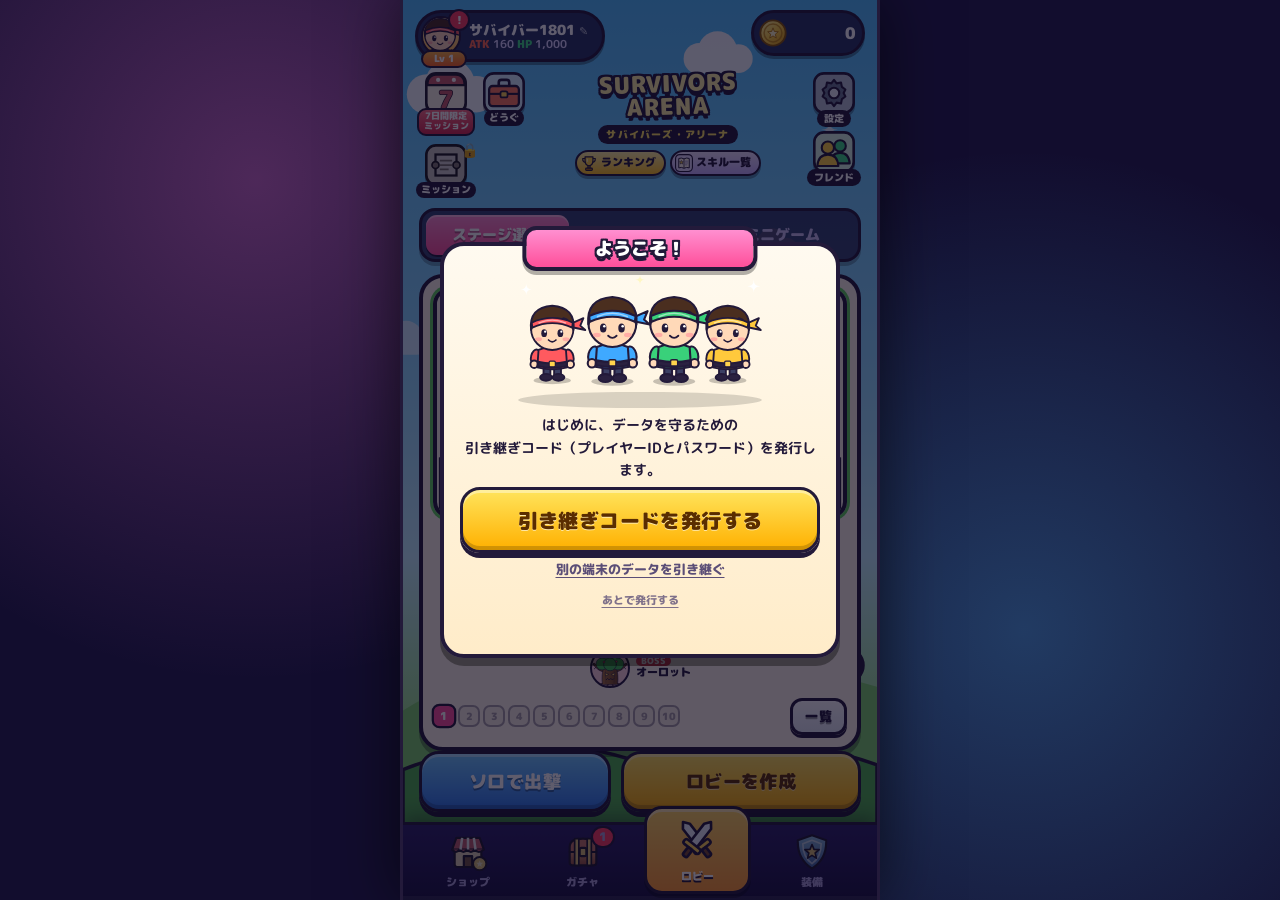
==== index.html @ a4350493 "バージョン30" ====
<!doctype html>
<html lang="ja">
<head>
  <meta charset="utf-8">
  <meta name="viewport" content="width=device-width, initial-scale=1, viewport-fit=cover, user-scalable=no">
  <meta name="theme-color" content="#1b1440">
  <meta name="description" content="最大4人で協力プレイできるサバイバー系アクションゲームのロビー画面">
  <meta name="apple-mobile-web-app-capable" content="yes">
  <meta name="mobile-web-app-capable" content="yes">
  <title>Survivors Arena</title>
  <link rel="icon" href="favicon.svg" type="image/svg+xml">
  <link rel="preconnect" href="https://fonts.googleapis.com">
  <link rel="preconnect" href="https://fonts.gstatic.com" crossorigin>
  <link href="https://fonts.googleapis.com/css2?family=M+PLUS+Rounded+1c:wght@500;700;800;900&display=swap" rel="stylesheet">
  <link rel="stylesheet" href="style.css?v=36">
  <script>
    /* 読み込みに失敗したとき、真っ暗な画面のままにせず原因を表示する（スマホでも分かるように） */
    (function () {
      var errs = [];
      function show() {
        if (document.documentElement.classList.contains('ready') || !document.body) return;
        var box = document.getElementById('load-error') || document.createElement('div');
        box.id = 'load-error';
        box.style.cssText = 'position:fixed;left:16px;right:16px;top:20%;z-index:99999;background:#fff8ea;color:#231a3a;border:4px solid #231a3a;border-radius:20px;padding:18px;font:700 14px/1.6 sans-serif;text-align:center';
        box.innerHTML = '<b style="font-size:17px">うまく読み込めませんでした</b><br>' +
          '<span style="font-size:12px">ファイルを全部アップロードしたか確認して、2〜3分待ってから再読み込みしてください。</span>' +
          (errs.length ? '<div style="margin-top:8px;font-size:11px;text-align:left;background:#efe3cc;border-radius:10px;padding:8px;word-break:break-all">' + errs.slice(0, 5).join('<br>') + '</div>' : '') +
          '<button onclick="location.reload()" style="margin-top:12px;padding:10px 22px;border-radius:14px;border:3px solid #231a3a;background:#ffd23d;font:900 15px sans-serif">再読み込み</button>';
        document.body.appendChild(box);
      }
      window.addEventListener('error', function (e) {
        var t = e.target, name = function (u) { return String(u || '').split('/').pop().split('?')[0]; };
        if (t && t !== window && (t.src || t.href)) errs.push('見つからないファイル：' + name(t.src || t.href));
        else errs.push('エラー：' + e.message + '（' + name(e.filename) + ' ' + (e.lineno || '') + '行目）');
        setTimeout(show, 300);
      }, true);
      window.addEventListener('load', function () { setTimeout(show, 4000); });
    })();
  </script>
</head>
<body>
  <div id="app">
    <!-- 上部バー：プレイヤー情報とコイン -->
    <header class="topbar">
      <button class="profile" id="profile-btn" aria-label="プレイヤー情報（名前の変更・引き継ぎ）">
        <span class="profile-face" id="profile-face"></span>
        <span class="profile-lv" id="profile-lv">Lv 1</span>
        <span class="profile-text">
          <span class="profile-name"><span id="profile-name"></span><span class="pencil" aria-hidden="true">✎</span></span>
          <span class="profile-stats"><b class="c-atk">ATK</b> <span id="top-atk"></span> <b class="c-hp">HP</b> <span id="top-hp"></span></span>
        </span>
      </button>
      <div class="coin-pill">
        <span class="coin-icon" id="coin-icon"></span>
        <span id="coin-value">0</span>
        <button class="coin-plus" id="coin-plus" aria-label="コインを追加（テスト用）">＋</button>
      </div>
    </header>

    <!-- 3つの画面を横に並べて、下のバーで切り替える -->
    <main class="screens">
      <div class="screens-track" id="screens-track">
        <section class="screen screen-shop" id="screen-shop" aria-label="ショップ"></section>
        <section class="screen screen-gacha" id="screen-gacha" aria-label="ガチャ"></section>
        <section class="screen screen-lobby" id="screen-lobby" aria-label="ロビー"></section>
        <section class="screen screen-equip" id="screen-equip" aria-label="装備"></section>
      </div>
    </main>

    <!-- 下部ナビゲーション -->
    <nav class="bottombar" id="bottombar">
      <button class="nav-btn" data-screen="0"><span class="nav-icon" data-icon="shop"></span><span class="nav-label">ショップ</span></button>
      <button class="nav-btn" data-screen="1"><span class="nav-icon" data-icon="gacha"></span><span class="nav-label">ガチャ</span></button>
      <button class="nav-btn active" data-screen="2"><span class="nav-icon" data-icon="lobby"></span><span class="nav-label">ロビー</span></button>
      <button class="nav-btn" data-screen="3"><span class="nav-icon" data-icon="equip"></span><span class="nav-label">装備</span></button>
    </nav>

    <!-- ロビー（ルーム）画面：作成・参加後に表示 -->
    <div class="room hidden" id="room"></div>

    <div id="modal-root"></div>
    <div id="toast-root"></div>
  </div>

  <noscript>このゲームを遊ぶには JavaScript を有効にしてください。</noscript>

  <script src="config.js?v=36"></script>
  <script src="gameConfig.js?v=36"></script>
  <script src="state.js?v=36"></script>
  <script src="art.js?v=36"></script>
  <script src="gameArt.js?v=36"></script>
  <script src="charArt.js?v=36"></script>
  <script src="ui.js?v=36"></script>
  <script src="sound.js?v=36"></script>
  <script src="settings.js?v=36"></script>
  <script src="cloud.js?v=36"></script>
  <script src="net.js?v=36"></script>
  <script src="lobby.js?v=36"></script>
  <script src="gacha.js?v=36"></script>
  <script src="equip.js?v=36"></script>
  <script src="mission.js?v=36"></script>
  <script src="shop.js?v=36"></script>
  <script src="friends.js?v=36"></script>
  <script src="record.js?v=36"></script>
  <script src="trade.js?v=36"></script>
  <script src="gifts.js?v=36"></script>
  <script src="sim.js?v=36"></script>
  <script src="render.js?v=36"></script>
  <script src="game.js?v=36"></script>
  <script src="mgsim.js?v=36"></script>
  <script src="minigame.js?v=36"></script>
  <script src="main.js?v=36"></script>
</body>
</html>
---- style.css ----
/* =========================================================
 *  style.css  ― カラフルなゲーム風 UI
 * ========================================================= */
:root {
  --ink: #231a3a;
  --night: #1b1440;
  --panel: rgba(27, 20, 64, .82);
  --cream: #fff8ea;
  --atk: #ff6a4d;
  --hp: #3ddc84;
  --spd: #4fc3ff;
  --gold: #ffd23d;
  --safe-t: env(safe-area-inset-top, 0px);
  --safe-b: env(safe-area-inset-bottom, 0px);
  --top-h: 64px;
  --nav-h: 78px;
  color-scheme: light;
}

* { box-sizing: border-box; -webkit-tap-highlight-color: transparent; }
html, body { margin: 0; height: 100%; }
body {
  font-family: 'M PLUS Rounded 1c', 'Hiragino Maru Gothic ProN', 'Noto Sans JP', 'Noto Sans CJK JP', system-ui, sans-serif;
  font-weight: 700;
  color: #fff;
  background:
    radial-gradient(circle at 20% 20%, rgba(255, 122, 217, .25), transparent 40%),
    radial-gradient(circle at 80% 70%, rgba(79, 195, 255, .25), transparent 40%),
    #120d2e;
  overflow: hidden;
  -webkit-user-select: none;
  user-select: none;
  overscroll-behavior: none;
}
button { font: inherit; color: inherit; cursor: pointer; border: 0; background: none; padding: 0; }
input { font: inherit; -webkit-user-select: text; user-select: text; }
svg { display: block; }
.hidden { display: none !important; }
.center { text-align: center; }

/* 縁取り文字（ゲームのロゴ風） */
.outline {
  color: #fff;
  text-shadow:
    0 2px 0 var(--ink), 2px 0 0 var(--ink), -2px 0 0 var(--ink), 0 -2px 0 var(--ink),
    2px 2px 0 var(--ink), -2px 2px 0 var(--ink), 2px -2px 0 var(--ink), -2px -2px 0 var(--ink),
    0 5px 0 var(--ink);
}
.c-atk { color: var(--atk); }
.c-hp { color: var(--hp); }
.c-spd { color: var(--spd); }

/* ---------- アプリ枠（スマホ縦画面） ---------- */
#app {
  position: relative;
  width: 100%;
  max-width: 480px;
  height: 100vh;
  height: 100dvh;
  margin: 0 auto;
  overflow: hidden;
  background: var(--night);
  box-shadow: 0 0 60px rgba(0, 0, 0, .6);
}
html:not(.ready) #app { visibility: hidden; }

/* ---------- 上部バー ---------- */
.topbar {
  position: absolute; z-index: 20; left: 0; right: 0; top: 0;
  height: calc(var(--top-h) + var(--safe-t));
  padding: calc(var(--safe-t) + 10px) 12px 0;
  display: flex; align-items: flex-start; justify-content: space-between; gap: 8px;
  pointer-events: none;
}
.topbar > * { pointer-events: auto; }
.profile {
  display: flex; align-items: center; gap: 8px;
  background: var(--panel);
  border: 3px solid var(--ink);
  border-radius: 999px;
  padding: 3px 14px 3px 3px;
  box-shadow: 0 3px 0 rgba(0, 0, 0, .35);
  min-width: 0;
}
.profile-face {
  width: 40px; height: 40px; border-radius: 50%;
  background: linear-gradient(#ffe8a8, #ffb84d);
  border: 2px solid var(--ink);
  overflow: hidden; flex: none;
}
.profile-face svg { width: 100%; height: 100%; }
.profile-text { display: flex; flex-direction: column; align-items: flex-start; line-height: 1.15; min-width: 0; }
.profile-name { font-size: 14px; font-weight: 900; white-space: nowrap; overflow: hidden; text-overflow: ellipsis; max-width: 130px; }
.profile-stats { font-size: 11px; color: #d9d2ff; white-space: nowrap; }
.profile-stats b { font-weight: 900; }

.coin-pill {
  display: flex; align-items: center; gap: 6px;
  background: var(--panel);
  border: 3px solid var(--ink);
  border-radius: 999px;
  padding: 3px 4px 3px 4px;
  height: 46px;
  box-shadow: 0 3px 0 rgba(0, 0, 0, .35);
  font-weight: 900; font-size: 16px;
}
.coin-icon { width: 30px; height: 30px; }
.coin-icon svg { width: 100%; height: 100%; }
#coin-value { min-width: 64px; text-align: right; padding-right: 2px; }
#coin-value.bump { animation: bump .35s ease; }
.coin-plus {
  width: 30px; height: 30px; border-radius: 50%;
  background: linear-gradient(#7cf08a, #22b14c);
  border: 2px solid var(--ink);
  font-weight: 900; font-size: 16px; line-height: 1;
  box-shadow: inset 0 2px 0 rgba(255, 255, 255, .45);
}
@keyframes bump { 40% { transform: scale(1.25); color: var(--gold); } }

/* ---------- 画面の切り替え ---------- */
.screens { position: absolute; inset: 0; overflow: hidden; }
.screens-track {
  display: flex; width: 300%; height: 100%;
  transition: transform .38s cubic-bezier(.2, .8, .2, 1);
}
.screen { position: relative; width: calc(100% / 3); height: 100%; flex: none; overflow: hidden; }
.screen-bg { position: absolute; inset: 0; pointer-events: none; }
.screen-bg svg { width: 100%; height: 100%; }
.screen-scroll {
  position: absolute; inset: 0;
  overflow-y: auto; overflow-x: hidden;
  -webkit-overflow-scrolling: touch;
  padding: calc(var(--top-h) + var(--safe-t) + 8px) 16px calc(var(--nav-h) + var(--safe-b) + 18px);
  scrollbar-width: none;
}
.screen-scroll::-webkit-scrollbar { display: none; }

/* ---------- 下部ナビ ---------- */
.bottombar {
  position: absolute; z-index: 20; left: 0; right: 0; bottom: 0;
  height: calc(var(--nav-h) + var(--safe-b));
  padding: 0 8px var(--safe-b);
  display: flex; align-items: flex-end;
  background: linear-gradient(#2b2166, #17113d);
  border-top: 3px solid var(--ink);
  box-shadow: 0 -4px 0 rgba(255, 255, 255, .08) inset, 0 -6px 18px rgba(0, 0, 0, .35);
}
.nav-btn {
  flex: 1; height: var(--nav-h);
  display: flex; flex-direction: column; align-items: center; justify-content: center; gap: 2px;
  position: relative;
  transition: transform .2s;
  color: #a99fd6;
}
.nav-icon { width: 40px; height: 40px; transition: transform .25s cubic-bezier(.3, 1.6, .5, 1); filter: grayscale(.35) brightness(.9); }
.nav-icon svg { width: 100%; height: 100%; }
.nav-label { font-size: 12px; font-weight: 900; }
.nav-btn.active { color: #fff; }
.nav-btn.active::before {
  content: '';
  position: absolute; left: 4px; right: 4px; top: -16px; bottom: 6px;
  background: linear-gradient(#ffd75e, #ff9a2e);
  border: 3px solid var(--ink);
  border-radius: 18px;
  box-shadow: inset 0 3px 0 rgba(255, 255, 255, .5), 0 4px 0 rgba(0, 0, 0, .3);
  z-index: -1;
}
.nav-btn.active { z-index: 1; }
.nav-btn.active .nav-icon { transform: translateY(-12px) scale(1.3); filter: none; }
.nav-btn.active .nav-label { text-shadow: 0 2px 0 var(--ink); transform: translateY(-6px); }
.nav-btn:active .nav-icon { transform: scale(.9); }

/* ---------- ボタン ---------- */
.btn {
  display: inline-flex; align-items: center; justify-content: center; gap: 8px;
  font-weight: 900; font-size: 16px; letter-spacing: .02em;
  padding: 11px 18px;
  border: 3px solid var(--ink);
  border-radius: 16px;
  color: #fff;
  text-shadow: 0 2px 0 rgba(0, 0, 0, .35);
  box-shadow: 0 5px 0 var(--ink), inset 0 -4px 0 rgba(0, 0, 0, .18), inset 0 3px 0 rgba(255, 255, 255, .4);
  transition: transform .06s, box-shadow .06s, filter .2s;
  position: relative;
}
.btn:active:not(:disabled) { transform: translateY(4px); box-shadow: 0 1px 0 var(--ink), inset 0 -3px 0 rgba(0, 0, 0, .18), inset 0 3px 0 rgba(255, 255, 255, .4); }
.btn:disabled, .btn.short { filter: grayscale(.85) brightness(.85); }
.btn:disabled { cursor: default; }
.btn-big { display: flex; width: 100%; font-size: 20px; padding: 14px 18px; border-radius: 20px; }
.btn-small { font-size: 13px; padding: 6px 12px; border-radius: 12px; box-shadow: 0 3px 0 var(--ink), inset 0 2px 0 rgba(255, 255, 255, .4); }
.btn-yellow { background: linear-gradient(#ffe45c, #ffb000); color: #5a2d00; text-shadow: 0 1px 0 rgba(255, 255, 255, .6); }
.btn-green { background: linear-gradient(#86f394, #22b14c); }
.btn-blue { background: linear-gradient(#72cbff, #2f7bf0); }
.btn-red { background: linear-gradient(#ff8f8f, #e8394d); }
.btn-gray { background: linear-gradient(#c4cad6, #7c8597); }
.mini-btn {
  font-size: 11px; font-weight: 900;
  padding: 3px 8px;
  border-radius: 8px;
  background: rgba(255, 255, 255, .18);
  border: 2px solid rgba(255, 255, 255, .35);
}
.link-btn {
  display: block; margin: 6px auto 12px;
  font-size: 13px; font-weight: 800; color: #fff;
  text-decoration: underline; text-underline-offset: 3px;
  opacity: .9;
}

/* ---------- 入力欄 ---------- */
.field { display: block; margin-bottom: 12px; }
.field > span { display: block; font-size: 13px; font-weight: 900; margin: 0 0 5px 4px; color: #5a3d1a; }
.field input {
  width: 100%;
  font-size: 20px; font-weight: 900; letter-spacing: .08em;
  padding: 11px 14px;
  border: 3px solid var(--ink);
  border-radius: 14px;
  background: #fff;
  color: var(--ink);
  box-shadow: inset 0 3px 0 rgba(0, 0, 0, .1);
  outline: none;
}
.field input:focus { border-color: #2f7bf0; box-shadow: inset 0 3px 0 rgba(0, 0, 0, .1), 0 0 0 3px rgba(47, 123, 240, .3); }
.field input::placeholder { color: #b3abc4; font-weight: 700; letter-spacing: 0; font-size: 15px; }
.note { font-size: 12px; font-weight: 700; line-height: 1.6; color: rgba(255, 255, 255, .92); margin: 10px 4px; }
.note.dark { color: #6b5a44; }

/* =========================================================
 *  ロビー
 * ========================================================= */
.screen-lobby { background: linear-gradient(#4fc0ff 0%, #8fdcff 40%, #c4f3ff 62%, #9ee38c 80%, #4fb24a 100%); }
.game-logo { text-align: center; margin: 4px 0 10px; }
.logo-main {
  display: block;
  font-size: 32px; font-weight: 900; letter-spacing: .04em; line-height: 1.1;
  transform: rotate(-2deg);
}
.logo-main.outline { color: #fff3a0; }
.logo-sub {
  display: inline-block; margin-top: 6px;
  font-size: 12px; font-weight: 900; letter-spacing: .25em;
  background: var(--ink); color: #ffe45c;
  padding: 3px 12px; border-radius: 999px;
}

.seg {
  display: flex;
  background: rgba(27, 20, 64, .75);
  border: 3px solid var(--ink);
  border-radius: 16px;
  padding: 4px;
  margin-bottom: 12px;
  box-shadow: 0 4px 0 rgba(0, 0, 0, .25);
}
.seg-btn { flex: 1; padding: 9px 4px; border-radius: 11px; font-size: 15px; font-weight: 900; color: #c9c0f2; transition: background .2s, color .2s; }
.seg-btn.active { background: linear-gradient(#ff8fd0, #ff4f9a); color: #fff; text-shadow: 0 2px 0 rgba(0, 0, 0, .3); box-shadow: inset 0 2px 0 rgba(255, 255, 255, .4), 0 2px 0 var(--ink); }

.panel { display: none; animation: panelIn .3s ease; }
.panel.active { display: block; }
@keyframes panelIn { from { opacity: 0; transform: translateY(8px); } }

.stage-card {
  background: var(--cream);
  border: 4px solid var(--ink);
  border-radius: 24px;
  padding: 10px 10px 12px;
  color: var(--ink);
  box-shadow: 0 6px 0 rgba(0, 0, 0, .3);
}
.stage-frame {
  position: relative;
  border: 4px solid var(--ink);
  border-radius: 16px;
  overflow: hidden;
  aspect-ratio: 360 / 200;
  touch-action: pan-y;
  box-shadow: 0 0 0 3px var(--accent, #ffd23d);
}
.stage-track { display: flex; height: 100%; transition: transform .35s cubic-bezier(.2, .8, .2, 1); }
.stage-slide { width: 100%; height: 100%; flex: none; }
.stage-slide svg, .stage-art { width: 100%; height: 100%; }
.stage-no {
  position: absolute; left: 10px; top: 6px;
  font-size: 20px; font-weight: 900; letter-spacing: .05em;
}
.arrow {
  position: absolute; top: 50%; transform: translateY(-50%);
  width: 38px; height: 38px;
  border-radius: 50%;
  background: rgba(255, 255, 255, .92);
  border: 3px solid var(--ink);
  color: var(--ink);
  font-size: 26px; font-weight: 900; line-height: 1;
  display: flex; align-items: center; justify-content: center;
  padding-bottom: 3px;
  box-shadow: 0 3px 0 rgba(0, 0, 0, .3);
}
.arrow:active { transform: translateY(-50%) scale(.9); }
.arrow-l { left: 8px; }
.arrow-r { right: 8px; }
.stage-info { text-align: center; padding: 10px 6px 0; }
.stage-name { margin: 0; font-size: 22px; font-weight: 900; }
.stage-diff { display: flex; align-items: center; justify-content: center; gap: 6px; margin-top: 2px; }
.stage-diff small { font-size: 11px; color: #8a7a62; }
.star { color: #d9cfbd; font-size: 17px; text-shadow: 0 1px 0 rgba(0, 0, 0, .15); }
.star.on { color: #ffb400; text-shadow: 0 1px 0 #9a5d00; }
.stage-desc { margin: 4px 0 0; font-size: 13px; color: #6b5a44; line-height: 1.5; }
.dots { display: flex; justify-content: center; gap: 8px; margin-top: 10px; }
.dot { width: 10px; height: 10px; border-radius: 50%; background: #d9cfbd; border: 2px solid var(--ink); transition: all .2s; }
.dot.active { width: 26px; border-radius: 6px; background: #ff4f9a; }

.party-hint {
  display: flex; align-items: center; justify-content: center; gap: 8px;
  width: fit-content;
  margin: 12px auto 14px;
  padding: 5px 14px 5px 8px;
  font-size: 14px; font-weight: 900; color: #fff;
  background: var(--panel);
  border: 3px solid var(--ink);
  border-radius: 999px;
}
.party-heads { display: flex; }
.party-heads i { width: 18px; height: 18px; border-radius: 50%; border: 2px solid var(--ink); margin-left: -5px; }
.party-heads i:first-child { margin-left: 0; }
#btn-create { animation: pulse 2s ease-in-out infinite; }
@keyframes pulse { 50% { filter: brightness(1.1); transform: scale(1.02); } }

.join-art { margin: -4px auto 4px; max-width: 320px; }
.join-art svg { width: 100%; height: auto; }
.form-card {
  background: var(--cream);
  border: 4px solid var(--ink);
  border-radius: 24px;
  padding: 16px 14px 18px;
  box-shadow: 0 6px 0 rgba(0, 0, 0, .3);
}
.form-card .btn-big { margin-top: 6px; }

/* =========================================================
 *  ルーム（待機室）
 * ========================================================= */
.room {
  position: absolute; inset: 0; z-index: 40;
  background: var(--night);
  transform: translateY(100%);
  transition: transform .35s cubic-bezier(.2, .8, .2, 1);
}
.room.show { transform: none; }
.room-bg {
  position: absolute; inset: 0;
  background:
    radial-gradient(circle at 50% 0%, color-mix(in srgb, var(--accent, #5fd35a) 70%, transparent), transparent 60%),
    repeating-linear-gradient(45deg, rgba(255, 255, 255, .03) 0 14px, transparent 14px 28px),
    linear-gradient(#2d2170, #150f38);
  transition: background .4s;
}
.room-scroll {
  position: absolute; inset: 0 0 auto 0; bottom: calc(118px + var(--safe-b));
  overflow-y: auto;
  padding: calc(var(--safe-t) + 12px) 14px 12px;
  scrollbar-width: none;
}
.room-scroll::-webkit-scrollbar { display: none; }
.room-head { display: flex; align-items: center; justify-content: space-between; margin-bottom: 10px; }
.room-title { margin: 0; font-size: 26px; font-weight: 900; }
.net-chip {
  font-size: 11px; font-weight: 900;
  padding: 4px 10px; border-radius: 999px;
  background: #22b14c; border: 2px solid var(--ink);
}
.net-chip.local { background: #ff9a2e; }
.cred {
  display: flex; align-items: center; gap: 10px;
  background: rgba(0, 0, 0, .35);
  border: 3px solid var(--ink);
  border-radius: 16px;
  padding: 6px 10px;
  margin-bottom: 10px;
}
.cred-item { flex: 1; display: flex; flex-direction: column; align-items: flex-start; gap: 2px; min-width: 0; }
.cred-item small { font-size: 10px; color: #c9c0f2; }
.cred-item b { font-size: 22px; font-weight: 900; letter-spacing: .08em; color: #ffe45c; line-height: 1.1; -webkit-user-select: text; user-select: text; }
.cred-row { display: flex; align-items: center; gap: 6px; }
.mini-btn.copy { align-self: center; padding: 8px 10px; background: linear-gradient(#72cbff, #2f7bf0); border-color: var(--ink); }

.room-stage {
  position: relative;
  border: 4px solid var(--ink);
  border-radius: 18px;
  overflow: hidden;
  aspect-ratio: 360 / 200;
  box-shadow: 0 5px 0 rgba(0, 0, 0, .35);
  touch-action: pan-y;
}
.room-stage-art, .room-stage-art svg { width: 100%; height: 100%; }
.room-stage .arrow { display: none; }
.room-stage.can-pick .arrow { display: flex; }
.room-stage-label {
  position: absolute; left: 0; right: 0; bottom: 0;
  display: flex; align-items: center; gap: 8px;
  padding: 18px 12px 8px;
  background: linear-gradient(transparent, rgba(20, 12, 50, .85));
}
.room-stage-label b { font-size: 17px; font-weight: 900; text-shadow: 0 2px 0 var(--ink); }
.stage-chip { font-size: 11px; font-weight: 900; padding: 2px 8px; border-radius: 8px; background: #ff4f9a; border: 2px solid var(--ink); }
.room-stars { margin-left: auto; }
.room-stars .star { font-size: 13px; }
.room-stars .star:not(.on) { color: rgba(255, 255, 255, .35); }
.room-note { font-size: 12px; text-align: center; margin: 6px 0 8px; color: #e4ddff; }

.slots { display: grid; grid-template-columns: 1fr 1fr; gap: 10px; }
.slot {
  position: relative;
  background: linear-gradient(color-mix(in srgb, var(--pc) 35%, #2a2160), #1d1648);
  border: 3px solid var(--ink);
  border-radius: 18px;
  padding: 6px 8px 10px;
  text-align: center;
  box-shadow: inset 0 0 0 2px color-mix(in srgb, var(--pc) 70%, transparent), 0 4px 0 rgba(0, 0, 0, .35);
  min-height: 168px;
  animation: slotIn .35s cubic-bezier(.3, 1.5, .5, 1);
}
@keyframes slotIn { from { transform: scale(.85); opacity: 0; } }
.slot.me { box-shadow: inset 0 0 0 3px var(--pc), 0 0 0 3px #fff, 0 4px 0 rgba(0, 0, 0, .35); }
.slot-top { display: flex; align-items: center; gap: 4px; font-size: 13px; font-weight: 900; color: var(--pc); text-shadow: 0 1px 0 var(--ink); }
.slot-top .crown-art { width: 22px; height: 17px; }
.slot-top em { margin-left: auto; font-style: normal; font-size: 10px; color: #fff; background: var(--pc); border: 2px solid var(--ink); border-radius: 6px; padding: 0 5px; text-shadow: none; }
.slot-hero { width: 60px; height: 70px; margin: 0 auto; }
.slot-hero svg { width: 100%; height: 100%; }
.slot-name { font-size: 14px; font-weight: 900; white-space: nowrap; overflow: hidden; text-overflow: ellipsis; }
.slot-stats { display: flex; justify-content: center; gap: 8px; font-size: 11px; margin-top: 2px; color: #e4ddff; }
.slot-stats b { margin-right: 2px; }
.slot-weapon { position: absolute; right: 8px; top: 28px; width: 32px; }
.slot-badge {
  display: inline-block; margin-top: 6px;
  font-size: 11px; font-weight: 900;
  padding: 2px 10px; border-radius: 999px;
  border: 2px solid var(--ink);
}
.slot-badge.host { background: linear-gradient(#ffe45c, #ffb000); color: #5a2d00; }
.slot-badge.ready { background: #22b14c; }
.slot-badge.wait { background: #6b6390; }
.slot.empty { background: rgba(0, 0, 0, .22); border-style: dashed; box-shadow: none; display: flex; flex-direction: column; animation: none; }
.slot.empty .slot-top { opacity: .7; }
.slot-q {
  width: 64px; height: 64px; margin: 14px auto 10px;
  border-radius: 50%;
  border: 3px dashed rgba(255, 255, 255, .35);
  display: flex; align-items: center; justify-content: center;
  font-size: 36px; font-weight: 900; color: rgba(255, 255, 255, .45);
  animation: wait 1.6s ease-in-out infinite;
}
.slot.empty .slot-name { color: rgba(255, 255, 255, .55); font-size: 13px; }
@keyframes wait { 50% { transform: scale(1.06); opacity: .7; } }

.room-foot {
  position: absolute; left: 0; right: 0; bottom: 0;
  padding: 8px 14px calc(var(--safe-b) + 14px);
  background: linear-gradient(transparent, rgba(10, 6, 30, .9) 30%);
}
.room-status { margin: 0 0 8px; text-align: center; font-size: 12px; color: #e4ddff; min-height: 1.4em; }

/* 出撃演出 */
.start-ov {
  position: absolute; inset: 0; z-index: 5;
  display: flex; flex-direction: column; align-items: center; justify-content: center; gap: 14px;
  background: rgba(10, 6, 30, .94);
  animation: fadeIn .25s ease;
  padding: 20px;
}
.start-art { width: 100%; max-width: 380px; border: 4px solid var(--ink); border-radius: 18px; overflow: hidden; animation: zoomIn .5s cubic-bezier(.3, 1.4, .5, 1); }
.start-art svg { width: 100%; height: auto; }
.start-title { font-size: 24px; font-weight: 900; text-align: center; line-height: 1.3; }
.start-faces { display: flex; gap: 10px; }
.start-face { display: flex; flex-direction: column; align-items: center; gap: 2px; font-size: 10px; max-width: 64px; }
.start-face svg { width: 52px; height: 52px; border-radius: 50%; background: var(--pc); border: 3px solid var(--ink); }
.start-face small { white-space: nowrap; overflow: hidden; text-overflow: ellipsis; max-width: 64px; }
.start-count { font-size: 72px; font-weight: 900; line-height: 1; color: #ffe45c; }
.start-count.pop { animation: pop .5s cubic-bezier(.3, 1.6, .5, 1); }
.start-msg { text-align: center; background: var(--cream); color: var(--ink); border: 4px solid var(--ink); border-radius: 18px; padding: 14px 18px; }
.start-msg p { margin: 0 0 12px; font-size: 14px; }
@keyframes pop { from { transform: scale(2); opacity: 0; } }
@keyframes zoomIn { from { transform: scale(.6); opacity: 0; } }
@keyframes fadeIn { from { opacity: 0; } }

/* =========================================================
 *  装備カード（レアリティ背景）
 * ========================================================= */
.icard {
  position: relative;
  aspect-ratio: 1;
  border: 3px solid var(--ink);
  border-radius: 14px;
  overflow: hidden;
  box-shadow: 0 3px 0 rgba(0, 0, 0, .35), inset 0 0 0 2px rgba(255, 255, 255, .6);
  isolation: isolate;
}
.icard::before {
  content: '';
  position: absolute; inset: -20%;
  background: repeating-conic-gradient(from 0deg at 50% 50%, rgba(255, 255, 255, .28) 0 9deg, transparent 9deg 18deg);
  z-index: -1;
}
.icard .item-art { width: 100%; height: 100%; padding: 8%; filter: drop-shadow(0 3px 0 rgba(0, 0, 0, .25)); }
.r-common   { background: radial-gradient(circle at 50% 38%, #ffffff 0%, #eef2f7 45%, #b8c3d0 100%); }
.r-uncommon { background: radial-gradient(circle at 50% 38%, #d4ffd8 0%, #62dc77 45%, #1d8d39 100%); }
.r-rare     { background: radial-gradient(circle at 50% 38%, #d6ecff 0%, #5aaeff 45%, #1b58c9 100%); }
.r-epic     { background: radial-gradient(circle at 50% 38%, #f3dcff 0%, #b56cff 45%, #5f1cb8 100%); }
.r-legend   { background: radial-gradient(circle at 50% 38%, #fff8cc 0%, #ffd23d 45%, #d68400 100%); }
.r-common::before { background: repeating-conic-gradient(from 0deg at 50% 50%, rgba(160, 175, 195, .18) 0 9deg, transparent 9deg 18deg); }
.r-epic::before { animation: spin 12s linear infinite; }
.r-legend::before { animation: spin 8s linear infinite; background: repeating-conic-gradient(from 0deg at 50% 50%, rgba(255, 255, 255, .5) 0 9deg, transparent 9deg 18deg); }
.r-legend::after {
  content: '';
  position: absolute; inset: 0;
  background: linear-gradient(115deg, transparent 35%, rgba(255, 255, 255, .75) 50%, transparent 65%);
  transform: translateX(-120%);
  animation: shine 2.6s ease-in-out infinite;
}
.r-legend { box-shadow: 0 3px 0 rgba(0, 0, 0, .35), inset 0 0 0 2px rgba(255, 255, 255, .8), 0 0 14px rgba(255, 210, 61, .7); }
@keyframes spin { to { transform: rotate(360deg); } }
@keyframes shine { 60%, 100% { transform: translateX(120%); } }
.icard-count {
  position: absolute; right: 4px; bottom: 2px;
  font-size: 13px; font-weight: 900; color: #fff;
  text-shadow: 0 1px 0 var(--ink), 1px 0 0 var(--ink), -1px 0 0 var(--ink), 0 -1px 0 var(--ink), 1px 1px 0 var(--ink), -1px -1px 0 var(--ink);
}
.icard-eq {
  position: absolute; left: 3px; top: 3px;
  width: 20px; height: 20px; border-radius: 6px;
  background: #ff4f6a; border: 2px solid var(--ink);
  font-size: 12px; font-weight: 900; color: #fff;
  display: flex; align-items: center; justify-content: center;
}
.icard-new {
  position: absolute; left: 50%; top: 3px; transform: translateX(-50%);
  font-size: 10px; font-weight: 900; color: #fff;
  background: #ff3b6b; border: 2px solid var(--ink); border-radius: 6px;
  padding: 0 5px; line-height: 1.4;
}
.icard.mini { border-width: 2px; border-radius: 9px; box-shadow: 0 2px 0 rgba(0, 0, 0, .3), inset 0 0 0 1px rgba(255, 255, 255, .6); }
.icard.mini .item-art { padding: 6%; }
.icard.empty { background: rgba(255, 255, 255, .14); border-style: dashed; border-color: rgba(255, 255, 255, .55); box-shadow: none; }
.icard.empty::before { display: none; }
.icard.empty .item-art { filter: grayscale(1) brightness(2) opacity(.25); }
.icard.empty .plus {
  position: absolute; inset: 0;
  display: flex; align-items: center; justify-content: center;
  font-size: 26px; font-weight: 900; color: rgba(255, 255, 255, .85);
}

/* レアリティ名のラベル */
.rlabel {
  display: inline-block;
  font-size: 11px; font-weight: 900;
  padding: 1px 8px; border-radius: 999px;
  border: 2px solid var(--ink);
  color: var(--ink);
}
.rl-common { background: #fff; }
.rl-uncommon { background: #5fdc73; }
.rl-rare { background: #5aaeff; }
.rl-epic { background: #b56cff; color: #fff; }
.rl-legend { background: linear-gradient(#fff3a0, #ffc21a); }

/* =========================================================
 *  ガチャ
 * ========================================================= */
.screen-gacha { background: radial-gradient(circle at 50% 28%, #ff86de 0%, #9b45e0 40%, #3a1a86 72%, #1d1052 100%); }
.gacha-bg {
  background-image:
    radial-gradient(2px 2px at 20% 30%, #fff, transparent),
    radial-gradient(2px 2px at 70% 20%, #fff, transparent),
    radial-gradient(1.5px 1.5px at 85% 55%, #fff, transparent),
    radial-gradient(1.5px 1.5px at 12% 70%, #fff, transparent),
    radial-gradient(2px 2px at 55% 80%, #fff, transparent),
    radial-gradient(1.5px 1.5px at 35% 52%, #fff, transparent);
  opacity: .8;
}
.gacha-banner {
  position: relative;
  background: linear-gradient(rgba(255, 255, 255, .12), rgba(0, 0, 0, .15));
  border: 4px solid var(--ink);
  border-radius: 26px;
  padding: 12px 12px 14px;
  box-shadow: inset 0 0 0 3px rgba(255, 255, 255, .25), 0 6px 0 rgba(0, 0, 0, .35);
  overflow: hidden;
}
.gacha-head { text-align: center; }
.gacha-title { display: block; font-size: 30px; font-weight: 900; transform: rotate(-2deg); }
.gacha-sub { display: inline-block; margin-top: 6px; font-size: 12px; background: var(--ink); color: #ffe45c; padding: 3px 12px; border-radius: 999px; }
.gacha-chest { width: 220px; margin: 4px auto 0; animation: float 3s ease-in-out infinite; }
.gacha-chest svg { width: 100%; height: auto; overflow: visible; }
.chest-rays { transform-origin: 110px 100px; animation: spin 14s linear infinite; }
@keyframes float { 50% { transform: translateY(-8px); } }
.gacha-lineup { display: grid; grid-template-columns: repeat(8, 1fr); gap: 5px; margin-top: 6px; }
.rate-strip { display: flex; flex-wrap: wrap; justify-content: center; gap: 5px; margin-top: 12px; }
.rate {
  display: flex; flex-direction: column; align-items: center;
  font-size: 13px; font-weight: 900;
  padding: 3px 8px; border-radius: 10px;
  border: 2px solid var(--ink);
  color: var(--ink);
  line-height: 1.2;
}
.rate b { font-size: 9px; font-weight: 900; }
.rt-common { background: #fff; }
.rt-uncommon { background: #5fdc73; }
.rt-rare { background: #5aaeff; }
.rt-epic { background: #b56cff; color: #fff; }
.rt-legend { background: linear-gradient(#fff3a0, #ffc21a); }
.gacha-buttons { display: grid; grid-template-columns: 1fr 1fr; gap: 12px; }
.gacha-btn { flex-direction: column; gap: 4px; padding: 12px 8px; border-radius: 20px; }
.gb-label { font-size: 20px; }
.gb-cost {
  display: flex; align-items: center; gap: 4px;
  font-size: 15px;
  background: rgba(0, 0, 0, .25);
  padding: 2px 10px 2px 4px;
  border-radius: 999px;
  color: #fff; text-shadow: 0 1px 0 rgba(0, 0, 0, .4);
}
.gb-cost svg { width: 20px; height: 20px; }

/* ガチャ結果 */
.gacha-ov {
  position: absolute; inset: 0; z-index: 60;
  display: flex; flex-direction: column; align-items: center; justify-content: center;
  padding: calc(var(--safe-t) + 20px) 14px calc(var(--safe-b) + 20px);
  background: radial-gradient(circle at 50% 45%, color-mix(in srgb, var(--best) 30%, #2a1563), #0b0620 75%);
  opacity: 0; transition: opacity .2s;
  overflow: hidden;
}
.gacha-ov.show { opacity: 1; }
.gacha-ov-rays {
  position: absolute; left: 50%; top: 45%; width: 200vmax; height: 200vmax; margin: -100vmax 0 0 -100vmax;
  background: repeating-conic-gradient(from 0deg, color-mix(in srgb, var(--best) 30%, transparent) 0 8deg, transparent 8deg 20deg);
  animation: spin 16s linear infinite;
  opacity: .5;
}
.gacha-ov-chest { position: absolute; top: 50%; left: 50%; width: 260px; transform: translate(-50%, -50%); animation: drop .5s cubic-bezier(.3, 1.5, .5, 1), shake .5s .5s ease-in-out; }
.gacha-ov-chest svg { width: 100%; height: auto; overflow: visible; }
.gacha-ov .chest-rays { display: none; }
.gacha-ov .chest-glow { opacity: 0; transition: opacity .3s; }
.gacha-ov .chest-lid { transition: transform .4s cubic-bezier(.3, 1.6, .5, 1); transform-origin: 110px 96px; }
.gacha-ov.opened .chest-lid { transform: translateY(-34px) rotate(-14deg); }
.gacha-ov.opened .chest-glow { opacity: 1; }
.gacha-ov.opened .gacha-ov-chest { animation: none; }
.gacha-ov.revealed .gacha-ov-chest { opacity: 0; transform: translate(-50%, -50%) scale(1.4); transition: all .3s; }
.gacha-flash { position: absolute; inset: 0; background: var(--best); opacity: 0; pointer-events: none; }
.gacha-ov.opened .gacha-flash { animation: flash .6s ease-out .3s both; }
.gacha-ov.best-epic.opened .gacha-flash, .gacha-ov.best-legend.opened .gacha-flash { animation-duration: 1s; }
@keyframes flash { 0% { opacity: 0; } 30% { opacity: .9; } 100% { opacity: 0; } }
@keyframes drop { from { transform: translate(-50%, -160%); } }
@keyframes shake { 20%, 60% { transform: translate(-53%, -50%) rotate(-4deg); } 40%, 80% { transform: translate(-47%, -50%) rotate(4deg); } }

.gacha-results { position: relative; display: grid; gap: 8px; width: 100%; visibility: hidden; }
.gacha-ov.revealed .gacha-results { visibility: visible; }
.gacha-results.n10 { grid-template-columns: repeat(5, minmax(0, 1fr)); max-width: 440px; }
.gacha-results.n1 { grid-template-columns: 1fr; max-width: 180px; }
.res-card { display: flex; flex-direction: column; align-items: center; gap: 3px; opacity: 0; min-width: 0; }
.gacha-ov.revealed .res-card { animation: flipIn .45s cubic-bezier(.3, 1.4, .5, 1) var(--d) both; }
.gacha-ov.done .res-card { animation: none; opacity: 1; }
.res-card .icard { width: 100%; }
.res-name { max-width: 100%; font-size: 9px; font-weight: 900; letter-spacing: -.04em; white-space: nowrap; overflow: hidden; text-overflow: ellipsis; text-shadow: 0 1px 0 var(--ink); }
.n1 .res-name { font-size: 18px; margin-top: 4px; }
.n1 .rlabel { font-size: 13px; }
.res-card .rlabel { font-size: 9px; padding: 0 5px; }
@keyframes flipIn { from { opacity: 0; transform: rotateY(90deg) scale(.6); } to { opacity: 1; transform: none; } }
.gacha-ov-foot { position: relative; display: flex; gap: 12px; margin-top: 22px; opacity: 0; pointer-events: none; transition: opacity .3s; }
.gacha-ov.done .gacha-ov-foot { opacity: 1; pointer-events: auto; }
.tap-skip { position: absolute; bottom: calc(var(--safe-b) + 16px); font-size: 12px; opacity: .7; animation: blink 1.2s ease-in-out infinite; margin: 0; }
.gacha-ov.done .tap-skip { display: none; }
@keyframes blink { 50% { opacity: .25; } }

/* =========================================================
 *  装備
 * ========================================================= */
.screen-equip { background: linear-gradient(#2ec7c0 0%, #2a7fdc 45%, #2a2a8f 80%, #1d1552 100%); }
.equip-bg {
  background:
    radial-gradient(circle at 50% 30%, rgba(255, 255, 255, .25), transparent 45%),
    repeating-linear-gradient(-45deg, rgba(255, 255, 255, .05) 0 16px, transparent 16px 32px);
}
.stat-bar {
  display: grid; grid-template-columns: repeat(3, 1fr); gap: 6px;
  background: var(--panel);
  border: 3px solid var(--ink);
  border-radius: 16px;
  padding: 6px;
  box-shadow: 0 4px 0 rgba(0, 0, 0, .3);
}
.stat { display: flex; flex-direction: column; align-items: center; background: rgba(255, 255, 255, .08); border-radius: 10px; padding: 4px 0; }
.stat b { font-size: 11px; font-weight: 900; }
.stat span { font-size: 20px; font-weight: 900; line-height: 1.15; }

.equip-stage { display: grid; grid-template-columns: 1fr 1.25fr 1fr; align-items: center; gap: 6px; margin: 12px 0 8px; }
.slot-col { display: flex; flex-direction: column; gap: 14px; }
.eslot { display: flex; flex-direction: column; align-items: center; gap: 4px; }
.eslot-card { width: 82px; display: block; }
.eslot-label { font-size: 12px; font-weight: 900; background: var(--ink); padding: 1px 10px; border-radius: 999px; }
.eslot:active .eslot-card { transform: scale(.94); }
.equip-hero { position: relative; display: flex; justify-content: center; }
.equip-hero .hero-art { position: relative; width: 120px; height: 140px; animation: float 3s ease-in-out infinite; }
.pedestal {
  position: absolute; bottom: -8px; left: 50%; transform: translateX(-50%);
  width: 130px; height: 34px; border-radius: 50%;
  background: radial-gradient(ellipse at 50% 40%, #fff6c2, #ffcf3d 50%, #c98200);
  border: 3px solid var(--ink);
  box-shadow: 0 5px 0 rgba(0, 0, 0, .3);
}
.effects { margin: 14px 0 4px; }
.effects-title { font-size: 12px; font-weight: 900; margin: 0 0 5px 4px; }
.effs { display: flex; flex-wrap: wrap; gap: 5px; }
.eff {
  display: inline-flex; align-items: center; gap: 5px;
  font-size: 12px; font-weight: 800;
  padding: 3px 9px; border-radius: 999px;
  border: 2px solid var(--ink);
  background: #e9fff0; color: #126b34;
}
.eff.bad { background: #ffe9ec; color: #b3123a; }
.eff i { font-style: normal; font-size: 10px; color: #6b6390; }

.inv {
  margin-top: 12px;
  background: var(--cream);
  border: 4px solid var(--ink);
  border-radius: 22px;
  padding: 10px 10px 12px;
  color: var(--ink);
  box-shadow: 0 6px 0 rgba(0, 0, 0, .3);
}
.inv-head { display: flex; align-items: baseline; gap: 8px; margin: 0 2px 8px; }
.inv-title { font-size: 17px; font-weight: 900; }
.inv-head small { font-size: 12px; color: #8a7a62; }
.chips { display: flex; gap: 6px; margin-bottom: 10px; overflow-x: auto; scrollbar-width: none; }
.chip {
  flex: none;
  font-size: 13px; font-weight: 900;
  padding: 5px 13px; border-radius: 999px;
  background: #efe3cc; color: #6b5a44;
  border: 2px solid var(--ink);
}
.chip.active { background: linear-gradient(#72cbff, #2f7bf0); color: #fff; text-shadow: 0 1px 0 rgba(0, 0, 0, .3); }
.inv-grid { display: grid; grid-template-columns: repeat(4, 1fr); gap: 8px; scroll-margin-top: 80px; }
.inv-grid .icard { cursor: pointer; transition: transform .1s; }
.inv-grid .icard:active { transform: scale(.93); }
.inv-empty { grid-column: 1 / -1; text-align: center; font-size: 13px; color: #8a7a62; margin: 14px 0; line-height: 1.6; }

/* =========================================================
 *  モーダル
 * ========================================================= */
.modal { position: absolute; inset: 0; z-index: 80; display: flex; align-items: center; justify-content: center; padding: 20px; }
.modal-backdrop { position: absolute; inset: 0; background: rgba(10, 6, 30, .65); opacity: 0; transition: opacity .2s; }
.modal-card {
  position: relative;
  width: 100%; max-width: 400px; max-height: calc(100% - 20px);
  display: flex; flex-direction: column;
  background: linear-gradient(#fffaf0, #ffecc9);
  border: 4px solid var(--ink);
  border-radius: 24px;
  color: var(--ink);
  box-shadow: 0 8px 0 rgba(0, 0, 0, .35);
  padding: 30px 16px 16px;
  transform: scale(.85); opacity: 0;
  transition: transform .25s cubic-bezier(.3, 1.5, .5, 1), opacity .2s;
}
.modal-wide .modal-card { max-width: 440px; }
.modal.show .modal-backdrop { opacity: 1; }
.modal.show .modal-card { transform: none; opacity: 1; }
.modal-ribbon {
  position: absolute; top: -20px; left: 50%; transform: translateX(-50%);
  min-width: 60%; max-width: 90%;
  text-align: center;
  background: linear-gradient(#ff8fd0, #ff4f9a);
  border: 4px solid var(--ink);
  border-radius: 14px;
  padding: 5px 16px;
  font-size: 18px; font-weight: 900;
  white-space: nowrap; overflow: hidden; text-overflow: ellipsis;
  box-shadow: 0 4px 0 rgba(0, 0, 0, .3);
}
.modal-x {
  position: absolute; right: -12px; top: -14px;
  width: 36px; height: 36px; border-radius: 50%;
  background: linear-gradient(#ff8f8f, #e8394d);
  border: 3px solid var(--ink);
  color: #fff; font-size: 22px; font-weight: 900; line-height: 1;
  box-shadow: 0 3px 0 rgba(0, 0, 0, .3);
}
.modal-body { overflow-y: auto; font-size: 14px; line-height: 1.6; }
.modal-body p { margin: 6px 0; }
.modal-buttons { display: flex; gap: 10px; margin-top: 16px; }
.modal-buttons .btn { flex: 1; }

.create-stage { position: relative; border: 3px solid var(--ink); border-radius: 14px; overflow: hidden; margin-bottom: 12px; }
.create-stage svg { width: 100%; height: auto; }
.create-stage span { position: absolute; left: 10px; bottom: 6px; font-size: 15px; font-weight: 900; }
.name-edit svg { width: 84px; height: 84px; margin: 0 auto 10px; border-radius: 50%; background: linear-gradient(#ffe8a8, #ffb84d); border: 3px solid var(--ink); }

.detail { display: flex; gap: 14px; align-items: flex-start; }
.detail-card { width: 120px; flex: none; }
.detail-info { flex: 1; min-width: 0; display: flex; flex-direction: column; gap: 6px; }
.detail-tags { display: flex; gap: 6px; flex-wrap: wrap; }
.slot-tag { display: inline-block; font-size: 11px; font-weight: 900; padding: 1px 8px; border-radius: 999px; background: var(--ink); color: #fff; }
.detail-stat { display: flex; align-items: baseline; gap: 8px; }
.detail-stat b { font-size: 15px; font-weight: 900; }
.detail-stat span { font-size: 28px; font-weight: 900; line-height: 1; }
.detail-own { font-size: 12px; color: #8a7a62; }
.eq-mark { color: #ff4f6a; }
.detail-desc { font-size: 13px; color: #6b5a44; background: rgba(0, 0, 0, .05); border-radius: 12px; padding: 8px 10px; margin-top: 12px !important; }
.compare { display: flex; flex-wrap: wrap; align-items: center; gap: 6px; margin-top: 8px; font-size: 13px; font-weight: 900; }
.compare small { font-size: 11px; color: #8a7a62; }
.compare .up { color: #12893f; }
.compare .down { color: #d61f48; }

.rate-table { width: 100%; border-collapse: collapse; font-size: 13px; }
.rate-table th { font-size: 11px; color: #8a7a62; font-weight: 800; padding: 4px; border-bottom: 2px solid var(--ink); }
.rate-table td { text-align: center; padding: 6px 4px; border-bottom: 1px dashed #d9cfbd; }
.sub-head { font-size: 15px; margin: 14px 0 6px; }
.item-list { display: flex; flex-direction: column; gap: 8px; }
.item-row { display: flex; gap: 10px; align-items: flex-start; font-size: 13px; }
.item-row .icard { width: 52px; flex: none; }
.item-row small { display: block; color: #6b5a44; font-size: 11px; line-height: 1.5; margin-top: 3px; }
.item-row .effs { margin-top: 4px; }
.item-row .eff { font-size: 10px; padding: 1px 7px; }

/* ---------- トースト ---------- */
#toast-root { position: absolute; z-index: 100; left: 0; right: 0; top: calc(var(--safe-t) + 74px); display: flex; flex-direction: column; align-items: center; gap: 6px; pointer-events: none; }
.toast {
  max-width: 88%;
  font-size: 14px; font-weight: 900; text-align: center;
  padding: 9px 16px; border-radius: 14px;
  background: rgba(27, 20, 64, .95);
  border: 3px solid var(--ink);
  box-shadow: 0 4px 0 rgba(0, 0, 0, .3);
  transform: translateY(-10px) scale(.95); opacity: 0;
  transition: all .25s cubic-bezier(.3, 1.5, .5, 1);
}
.toast.show { transform: none; opacity: 1; }
.toast-good { background: linear-gradient(#45d26a, #1f9c48); }
.toast-error { background: linear-gradient(#ff6b7f, #d6264a); }

/* ---------- 小さい画面 ---------- */
@media (max-height: 700px) {
  :root { --nav-h: 70px; }
  .game-logo { margin: 0 0 6px; }
  .logo-main { font-size: 24px; }
  .logo-sub, .stage-desc { display: none; }
  .seg { margin-bottom: 8px; }
  .seg-btn { padding: 7px 4px; }
  .stage-card { padding: 8px 8px 10px; }
  .stage-info { padding-top: 6px; }
  .stage-name { font-size: 19px; }
  .dots { margin-top: 6px; }
  .party-hint { display: none; }
  .lobby-head { margin-bottom: 6px; }
  .lobby-head .logo-main { font-size: 22px; }
  .side-ic { width: 40px; height: 40px; }
  .stage-foes { margin-top: 4px; }
  .stage-foes small { display: none; }
  .foe { width: 28px; height: 28px; }
  .foe.boss { width: 32px; height: 32px; }
  .stage-actions { margin-top: 10px; }
  .join-art { max-width: 230px; }
  .gacha-chest { width: 170px; }
  .slot { min-height: 150px; }
  .slot-hero { width: 50px; height: 58px; }
}
@media (min-width: 481px) {
  #app { border-left: 3px solid var(--ink); border-right: 3px solid var(--ink); }
}
@media (prefers-reduced-motion: reduce) {
  *, *::before, *::after { animation-duration: .01ms !important; animation-iteration-count: 1 !important; transition-duration: .01ms !important; }
}

/* =========================================================
 *  ロビー：ヘッダー（ミッション）・出現する敵・出撃ボタン
 * ========================================================= */
.pencil { margin-left: 4px; font-size: 11px; opacity: .75; }
.lobby-head { display: grid; grid-template-columns: 64px 1fr 64px; align-items: center; gap: 4px; margin: 0 0 10px; }
.lobby-head .game-logo { margin: 0; }
.lobby-head .logo-main { font-size: 27px; line-height: 1.02; }
.side-btn { position: relative; display: flex; flex-direction: column; align-items: center; gap: 2px; }
.side-ic { width: 50px; height: 50px; filter: drop-shadow(0 3px 0 rgba(0, 0, 0, .3)); transition: transform .1s; }
.side-ic svg { width: 100%; height: 100%; }
.side-btn:active .side-ic { transform: scale(.92); }
.side-label { font-size: 11px; font-weight: 900; background: var(--ink); padding: 1px 7px; border-radius: 999px; white-space: nowrap; }
.badge {
  position: absolute; top: -4px; right: 0;
  min-width: 22px; height: 22px; padding: 0 6px;
  border-radius: 999px; background: #ff3b5c; border: 2px solid var(--ink);
  font-size: 12px; font-weight: 900;
  display: flex; align-items: center; justify-content: center;
  animation: bump 1.6s ease-in-out infinite;
}
.stage-foes { display: flex; align-items: center; justify-content: center; flex-wrap: wrap; gap: 4px; margin-top: 8px; }
.stage-foes small { font-size: 10px; color: #8a7a62; width: 100%; text-align: center; }
.foe { width: 34px; height: 34px; border-radius: 50%; background: #e3f2ff; border: 2px solid var(--ink); overflow: hidden; flex: none; }
.foe svg { width: 100%; height: 100%; }
.foe.mid { background: #ffe2c2; }
.foe.boss { width: 40px; height: 40px; background: #ffd6dc; margin-left: 4px; }
.foe-boss { display: flex; flex-direction: column; font-size: 11px; font-weight: 900; line-height: 1.15; text-align: left; }
.foe-boss em { font-style: normal; font-size: 9px; color: #fff; background: #e8394d; border-radius: 6px; padding: 0 5px; width: fit-content; }
.stage-actions { display: grid; grid-template-columns: 1fr 1.25fr; gap: 10px; }
.stage-actions .btn-big { font-size: 18px; padding: 14px 8px; }

/* ミッション */
.ms-list { display: flex; flex-direction: column; gap: 10px; }
.ms-card { display: flex; align-items: center; gap: 8px; background: rgba(255, 255, 255, .7); border: 3px solid var(--ink); border-radius: 16px; padding: 10px; }
.ms-card.ready { background: #e9fff0; box-shadow: 0 0 0 3px #3ddc84; }
.ms-ic { width: 40px; height: 40px; flex: none; border-radius: 12px; background: #ffd75e; border: 2px solid var(--ink); padding: 3px; }
.ms-ic svg { width: 100%; height: 100%; }
.ms-ic.foe { background: #c9f0c0; padding: 0; overflow: hidden; }
.ms-body { flex: 1; min-width: 0; display: flex; flex-direction: column; gap: 3px; }
.ms-body b { font-size: 14px; line-height: 1.3; }
.ms-body small { display: flex; align-items: center; flex-wrap: wrap; gap: 3px; font-size: 11px; color: #6b5a44; }
.ms-body small svg { width: 16px; height: 16px; }
.ms-bar { position: relative; height: 15px; background: #efe3cc; border: 2px solid var(--ink); border-radius: 8px; overflow: hidden; }
.ms-bar i { display: block; height: 100%; background: linear-gradient(#86f394, #22b14c); }
.ms-bar em { position: absolute; inset: 0; font-size: 10px; font-style: normal; font-weight: 900; display: flex; align-items: center; justify-content: center; }
.ms-prog-text { font-size: 11px; color: #8a7a62; }
.ms-claim { flex: none; flex-direction: column; gap: 0; font-size: 12px; padding: 7px 8px; border-radius: 12px; min-width: 78px; }
.ms-claim small { display: flex; align-items: center; gap: 2px; font-size: 11px; }
.ms-claim small svg { width: 14px; height: 14px; }
.ms-stages { display: flex; flex-direction: column; gap: 6px; }
.ms-stage { display: grid; grid-template-columns: 62px 1fr auto; align-items: center; gap: 6px; font-size: 12px; padding: 6px 10px; border-radius: 12px; background: rgba(0, 0, 0, .05); }
.ms-stage span { font-weight: 900; color: #8a7a62; }
.ms-stage em { font-style: normal; color: #8a7a62; }
.ms-stage.done em { color: #12893f; font-weight: 900; }

/* =========================================================
 *  バトル画面
 * ========================================================= */
.battle { position: absolute; inset: 0; z-index: 70; background: #120d2e; overflow: hidden; touch-action: none; -webkit-user-select: none; user-select: none; }
.bt-canvas { position: absolute; inset: 0; display: block; touch-action: none; }
.bt-loading { position: absolute; inset: 0; display: flex; align-items: center; justify-content: center; background: #120d2e; font-size: 18px; z-index: 9; }
.bt-hurt { position: absolute; inset: 0; pointer-events: none; }
.bt-hurt.on { animation: hurt .4s ease-out; }
@keyframes hurt { from { box-shadow: inset 0 0 90px rgba(255, 40, 60, .7); } to { box-shadow: inset 0 0 90px rgba(255, 40, 60, 0); } }
.bt-hud { position: absolute; inset: 0; pointer-events: none; padding: calc(var(--safe-t) + 8px) 10px 0; }
.bt-xp { position: relative; height: 18px; background: rgba(20, 14, 50, .85); border: 3px solid var(--ink); border-radius: 10px; overflow: hidden; }
.bt-xp-fill { height: 100%; width: 0; background: linear-gradient(#8ff6ff, #2fa9ff); transition: width .2s; }
.bt-lv { position: absolute; inset: 0; display: flex; align-items: center; justify-content: center; font-size: 11px; font-weight: 900; text-shadow: 0 1px 0 var(--ink), 1px 0 0 var(--ink), -1px 0 0 var(--ink), 0 -1px 0 var(--ink); }
.bt-row { display: flex; justify-content: space-between; align-items: flex-start; gap: 8px; margin-top: 6px; }
.bt-left { display: flex; flex-direction: column; gap: 5px; }
.bt-timebox { display: flex; align-items: center; gap: 6px; }
.bt-menu { pointer-events: auto; width: 34px; height: 34px; border-radius: 10px; background: var(--panel); border: 3px solid var(--ink); font-weight: 900; font-size: 14px; }
.bt-time {
  font-size: 26px; font-weight: 900; font-variant-numeric: tabular-nums; line-height: 1;
  text-shadow: 0 2px 0 var(--ink), 2px 0 0 var(--ink), -2px 0 0 var(--ink), 0 -2px 0 var(--ink), 2px 2px 0 var(--ink), -2px 2px 0 var(--ink);
}
.bt-sub { display: flex; gap: 5px; font-size: 12px; font-weight: 900; }
.bt-kills { background: rgba(20, 14, 50, .78); border-radius: 8px; padding: 1px 8px; }
.bt-phase { display: none; }
.bt-phase.on { display: inline-block; background: #ff4f6a; border: 2px solid var(--ink); border-radius: 8px; padding: 0 7px; }
.bt-build { display: flex; flex-direction: column; gap: 8px; margin-top: 2px; }
.bt-build > div { display: flex; gap: 4px; }
.bt-ic { position: relative; width: 30px; height: 30px; }
.bt-ic svg { width: 100%; height: 100%; }
.bt-ic i { position: absolute; left: 50%; bottom: -7px; transform: translateX(-50%); font-size: 7px; font-style: normal; color: #ffd23d; letter-spacing: -1px; white-space: nowrap; text-shadow: 0 0 2px #000, 0 1px 0 #000; }
.bt-ic.empty { border: 2px dashed rgba(255, 255, 255, .35); border-radius: 9px; }
.bt-map { width: 112px; height: 112px; border-radius: 12px; flex: none; }
.bt-boss { position: absolute; left: 50%; transform: translateX(-50%); top: calc(var(--safe-t) + 184px); width: min(88%, 360px); text-align: center; }
.bt-boss-name { font-size: 14px; font-weight: 900; margin-bottom: 3px; text-shadow: 0 2px 0 var(--ink), 1px 0 0 var(--ink), -1px 0 0 var(--ink); }
.bt-boss-bar { position: relative; height: 18px; border: 3px solid var(--ink); border-radius: 10px; background: #3a1020; overflow: hidden; }
.bt-boss-fill { height: 100%; background: linear-gradient(#ff8f8f, #e8394d); transition: width .15s; }
.bt-boss-hp { position: absolute; inset: 0; display: flex; align-items: center; justify-content: center; font-size: 10px; font-weight: 900; text-shadow: 0 1px 0 var(--ink); }
.bt-banner {
  position: absolute; left: 50%; top: 40%;
  transform: translate(-50%, -50%) scale(.8); opacity: 0;
  transition: opacity .2s, transform .25s cubic-bezier(.3, 1.6, .5, 1);
  font-size: 18px; font-weight: 900; text-align: center;
  background: rgba(20, 14, 50, .88); border: 3px solid var(--ink); border-radius: 16px;
  padding: 8px 16px; width: max-content; max-width: 92%; white-space: pre-line; line-height: 1.35;
}
.bt-banner.show { opacity: 1; transform: translate(-50%, -50%) scale(1); }
.bt-banner.warn { background: linear-gradient(#ff6b7f, #d6264a); }
.bt-banner.good { background: linear-gradient(#45d26a, #1f9c48); }
.bt-count { position: absolute; left: 50%; top: calc(var(--safe-t) + 236px); transform: translateX(-50%); text-align: center; background: rgba(20, 14, 50, .85); border: 3px solid var(--ink); border-radius: 14px; padding: 4px 14px; white-space: nowrap; }
.bt-count small { display: block; font-size: 13px; font-weight: 900; }
.bt-count b { display: block; font-size: 72px; line-height: 1; color: #ffe45c; text-shadow: 0 3px 0 var(--ink), 3px 0 0 var(--ink), -3px 0 0 var(--ink), 0 -3px 0 var(--ink); }
.bt-count.big { background: none; border: none; }
.bt-down { position: absolute; left: 50%; bottom: 20%; transform: translateX(-50%); text-align: center; font-size: 20px; font-weight: 900; background: rgba(20, 14, 50, .88); border: 3px solid var(--ink); border-radius: 16px; padding: 8px 18px; white-space: nowrap; }
.bt-down small { display: block; font-size: 12px; color: #d9d2ff; }
.bt-joy { position: absolute; width: 112px; height: 112px; margin: -56px 0 0 -56px; border-radius: 50%; background: rgba(255, 255, 255, .14); border: 3px solid rgba(255, 255, 255, .5); pointer-events: none; }
.bt-joy-knob { position: absolute; left: 50%; top: 50%; width: 48px; height: 48px; border-radius: 50%; background: rgba(255, 255, 255, .85); border: 3px solid var(--ink); transform: translate(-50%, -50%); }

.bt-lvl, .bt-menu-panel, .bt-result {
  position: absolute; inset: 0; z-index: 5;
  display: flex; flex-direction: column; align-items: center; justify-content: center; gap: 10px;
  padding: calc(var(--safe-t) + 16px) 14px calc(var(--safe-b) + 16px);
  background: rgba(10, 6, 30, .8);
  animation: fadeIn .2s ease;
}
.lv-title { font-size: 38px; font-weight: 900; color: #ffe45c; }
.lv-sub { font-size: 12px; color: #e4ddff; text-align: center; }
.lv-cards { display: flex; flex-direction: column; gap: 10px; width: 100%; max-width: 420px; }
.lv-card {
  display: flex; gap: 12px; align-items: center; text-align: left;
  background: linear-gradient(#fffaf0, #ffecc9); color: var(--ink);
  border: 4px solid var(--ink); border-radius: 18px; padding: 10px 12px;
  box-shadow: 0 5px 0 rgba(0, 0, 0, .35);
  animation: cardIn .35s cubic-bezier(.3, 1.4, .5, 1) both;
}
.lv-card:nth-child(2) { animation-delay: .07s; }
.lv-card:nth-child(3) { animation-delay: .14s; }
.lv-card.ability { background: linear-gradient(#f2fbff, #cfeaff); }
.lv-card:active { transform: translateY(3px); box-shadow: 0 2px 0 rgba(0, 0, 0, .35); }
@keyframes cardIn { from { opacity: 0; transform: translateY(20px) scale(.9); } }
.lv-icon { width: 56px; height: 56px; flex: none; }
.lv-icon svg { width: 100%; height: 100%; }
.lv-body { display: flex; flex-direction: column; gap: 2px; min-width: 0; }
.lv-head { display: flex; align-items: center; gap: 6px; flex-wrap: wrap; }
.lv-head b { font-size: 17px; font-weight: 900; }
.lv-head em { font-style: normal; font-size: 10px; font-weight: 900; background: var(--ink); color: #fff; border-radius: 999px; padding: 0 7px; }
.lv-head strong { font-size: 10px; font-weight: 900; background: #ff3b6b; color: #fff; border-radius: 6px; padding: 0 5px; }
.lv-stars i { font-style: normal; color: #d9cfbd; font-size: 14px; }
.lv-stars i.on { color: #ffb400; text-shadow: 0 1px 0 #9a5d00; }
.lv-desc { font-size: 12px; color: #6b5a44; line-height: 1.5; }
.lv-wait { font-size: 14px; text-align: center; line-height: 1.8; }
.lv-wait span { display: inline-block; margin: 2px 3px; padding: 0 8px; border-radius: 999px; background: rgba(255, 255, 255, .15); }

.bt-menu-card { width: min(90%, 340px); display: flex; flex-direction: column; gap: 10px; background: linear-gradient(#fffaf0, #ffecc9); color: var(--ink); border: 4px solid var(--ink); border-radius: 22px; padding: 18px; text-align: center; }
.bt-menu-card p { margin: 0; font-size: 12px; color: #6b5a44; }
.bt-menu-card .lv-title { color: #ff4f9a; font-size: 30px; }

.rs-card { width: min(94%, 400px); max-height: 100%; overflow-y: auto; display: flex; flex-direction: column; gap: 10px; background: linear-gradient(#fffaf0, #ffecc9); color: var(--ink); border: 4px solid var(--ink); border-radius: 24px; padding: 18px; animation: zoomIn .4s cubic-bezier(.3, 1.4, .5, 1); }
.rs-title { font-size: 34px; font-weight: 900; text-align: center; }
.rs-card.win .rs-title { color: #ffe45c; }
.rs-card.lose .rs-title { color: #ff6b7f; }
.rs-stage { text-align: center; font-size: 14px; color: #6b5a44; }
.rs-stats { display: grid; grid-template-columns: repeat(3, 1fr); gap: 6px; }
.rs-stats span { display: flex; flex-direction: column; align-items: center; background: rgba(0, 0, 0, .05); border-radius: 12px; padding: 6px; }
.rs-stats small { font-size: 11px; color: #8a7a62; }
.rs-stats b { font-size: 20px; font-variant-numeric: tabular-nums; }
.rs-table { width: 100%; border-collapse: collapse; font-size: 13px; }
.rs-table td { padding: 5px 6px; border-bottom: 1px dashed #d9cfbd; }
.rs-table td:last-child { text-align: right; font-variant-numeric: tabular-nums; }
.rs-table i { display: inline-block; width: 10px; height: 10px; border-radius: 50%; border: 2px solid var(--ink); margin-right: 6px; vertical-align: -1px; }
.rs-table tr.me td { font-weight: 900; background: rgba(255, 214, 90, .3); }
.rs-rewards { display: flex; flex-direction: column; gap: 4px; font-size: 12px; }
.rs-rewards > div { display: flex; align-items: center; gap: 4px; flex-wrap: wrap; }
.rs-rewards svg { width: 18px; height: 18px; }
.rs-rewards .m { color: #6b5a44; }
.rs-rewards b { color: #12893f; }

.bt-hint { position: absolute; left: 50%; bottom: calc(var(--safe-b) + 28px); transform: translateX(-50%); font-size: 12px; font-weight: 900; white-space: nowrap; background: rgba(20, 14, 50, .78); border-radius: 999px; padding: 5px 14px; pointer-events: none; transition: opacity .6s; }
.bt-hint.off { opacity: 0; }

/* 特殊スキルのボタン（バトル右下） */
.bt-skill {
  position: absolute; right: calc(16px + env(safe-area-inset-right, 0px)); bottom: calc(var(--safe-b) + 70px); z-index: 3;
  width: 78px; height: 78px; border-radius: 50%;
  background: radial-gradient(circle at 50% 35%, #4b3aa8, #1d1552);
  border: 4px solid var(--ink);
  box-shadow: 0 5px 0 rgba(0, 0, 0, .4);
  touch-action: none;
  filter: grayscale(.7) brightness(.75);
  transition: filter .2s, transform .1s;
}
.bt-skill.ready { filter: none; animation: skillReady 1.4s ease-in-out infinite; }
.bt-skill.active { filter: none; background: radial-gradient(circle at 50% 35%, #ffd75e, #e08a00); }
.bt-skill.passive { filter: none; background: radial-gradient(circle at 50% 35%, #ffd75e, #c97a00); pointer-events: none; }
.bt-skill:active { transform: scale(.92); }
@keyframes skillReady { 50% { box-shadow: 0 5px 0 rgba(0, 0, 0, .4), 0 0 0 6px rgba(255, 214, 90, .55); } }
.bt-skill-ic { position: absolute; inset: 10px; }
.bt-skill-ic svg { width: 100%; height: 100%; }
.bt-skill-ring { position: absolute; inset: -4px; width: calc(100% + 8px); height: calc(100% + 8px); transform: rotate(-90deg); pointer-events: none; }
.bt-skill-ring circle { fill: none; stroke: #ffd23d; stroke-width: 7; stroke-dasharray: 289; stroke-dashoffset: 0; stroke-linecap: round; }
.bt-skill.passive .bt-skill-ring { display: none; }
.bt-skill-cd { position: absolute; inset: 0; display: flex; align-items: center; justify-content: center; font-size: 26px; font-weight: 900; text-shadow: 0 2px 0 var(--ink), 2px 0 0 var(--ink), -2px 0 0 var(--ink), 0 -2px 0 var(--ink); }
.bt-skill-name { position: absolute; left: 50%; bottom: -22px; transform: translateX(-50%); white-space: nowrap; font-size: 11px; font-weight: 900; background: var(--ink); border-radius: 999px; padding: 1px 8px; }
.bt-banner.skill { background: linear-gradient(#b98cff, #6b3fd4); }

/* =========================================================
 *  合成マーク ❶❷❸ と ❸ の稲妻
 * ========================================================= */
.icard-fz {
  position: absolute; left: 50%; bottom: 1px; transform: translateX(-50%);
  font-size: 17px; font-weight: 900; line-height: 1; color: #fff;
  text-shadow: 0 1px 0 var(--ink), 1px 0 0 var(--ink), -1px 0 0 var(--ink), 0 -1px 0 var(--ink), 0 0 6px rgba(0, 0, 0, .5);
  z-index: 2;
}
.icard.mini .icard-fz { font-size: 11px; }
.fz1 .icard-fz { color: #fff6c2; }
.fz2 .icard-fz { color: #ffe14d; }
.fz3 .icard-fz { color: #fff; text-shadow: 0 0 6px #4fe0ff, 0 1px 0 var(--ink), 1px 0 0 var(--ink), -1px 0 0 var(--ink), 0 -1px 0 var(--ink); }
.fz2 { box-shadow: 0 3px 0 rgba(0, 0, 0, .35), inset 0 0 0 2px rgba(255, 255, 255, .7), inset 0 0 0 4px rgba(255, 214, 61, .7); }
.fz3 {
  box-shadow: 0 3px 0 rgba(0, 0, 0, .35), inset 0 0 0 2px #fff, inset 0 0 0 5px #4fe0ff, 0 0 14px rgba(79, 224, 255, .8);
  animation: fzGlow 1.1s ease-in-out infinite;
}
.fz3 .item-art { filter: drop-shadow(0 0 5px rgba(140, 240, 255, .95)) drop-shadow(0 3px 0 rgba(0, 0, 0, .25)) saturate(1.25); }
@keyframes fzGlow { 50% { box-shadow: 0 3px 0 rgba(0, 0, 0, .35), inset 0 0 0 2px #fff, inset 0 0 0 5px #b4f4ff, 0 0 22px rgba(79, 224, 255, 1); } }
.icard-bolts { position: absolute; inset: 0; width: 100%; height: 100%; z-index: 1; pointer-events: none; overflow: visible; }
.icard-bolts path { fill: none; stroke: #e8fdff; stroke-width: 3.2; stroke-linecap: round; stroke-linejoin: round; filter: drop-shadow(0 0 3px #4fe0ff); opacity: 0; animation: bolt 1.3s steps(1) infinite; }
.icard-bolts path:nth-child(2) { animation-delay: .33s; }
.icard-bolts path:nth-child(3) { animation-delay: .66s; }
.icard-bolts path:nth-child(4) { animation-delay: .99s; }
@keyframes bolt { 0% { opacity: 1; } 12% { opacity: .2; } 18% { opacity: 1; } 26%, 100% { opacity: 0; } }

/* キャラカード */
.ccard svg { width: 100%; height: 100%; padding: 6% 8% 0; filter: drop-shadow(0 3px 0 rgba(0, 0, 0, .25)); }
.r-none { background: radial-gradient(circle at 50% 38%, #fff 0%, #dfe6f0 60%, #aab6c6 100%); }
.ccard-lock { position: absolute; inset: 0; display: flex; align-items: center; justify-content: center; font-size: 34px; font-weight: 900; color: #fff; background: rgba(20, 14, 50, .72); }

/* 装備画面：キャラと合成 */
.equip-hero { position: relative; display: flex; flex-direction: column; align-items: center; justify-content: flex-end; min-height: 190px; }
.equip-hero-art { position: relative; width: 120px; height: 140px; animation: float 3s ease-in-out infinite; }
.equip-hero-art svg { width: 100%; height: 100%; }
.equip-hero .pedestal { bottom: 34px; }
.char-chip { position: relative; display: flex; align-items: center; gap: 4px; margin-top: 10px; font-size: 12px; background: var(--panel); border: 2px solid var(--ink); border-radius: 999px; padding: 2px 9px 2px 3px; white-space: nowrap; }
.char-chip .rlabel { font-size: 9px; padding: 0 5px; }
.char-chip em { font-style: normal; color: #ffe45c; }
.char-chip b:only-child { padding-left: 6px; }
.fuse-btn { margin-left: auto; position: relative; }
.fuse-btn .badge { top: -10px; right: -8px; }
.icard-tag { position: absolute; right: 2px; top: 2px; font-size: 9px; font-weight: 900; background: #ffb000; color: #5a2d00; border: 2px solid var(--ink); border-radius: 6px; padding: 0 3px; z-index: 3; }
.eff.skill { background: #efe5ff; color: #5b2fa8; }
.fuse-hint { margin-top: 10px; font-size: 12px; font-weight: 900; color: #8a7a62; background: rgba(0, 0, 0, .05); border-radius: 10px; padding: 6px 10px; text-align: center; }
.fuse-hint.ok { color: #9a5d00; background: #fff1c2; }
.fuse-hint.max { color: #1b78a8; background: #dff7ff; }
.fz-tag { background: #ffb000; color: #5a2d00; }
.fuse-list { display: flex; flex-direction: column; gap: 8px; margin-top: 8px; }
.fuse-row { display: grid; grid-template-columns: 52px 16px 46px 1fr auto; align-items: center; gap: 6px; background: rgba(255, 255, 255, .7); border: 2px solid var(--ink); border-radius: 14px; padding: 6px 8px; }
.fuse-from { position: relative; }
.fuse-from span { position: absolute; right: -4px; bottom: -4px; font-size: 11px; font-weight: 900; background: var(--ink); color: #fff; border-radius: 6px; padding: 0 4px; }
.fuse-arrow { font-size: 14px; color: #8a7a62; text-align: center; }
.fuse-name { display: flex; flex-direction: column; min-width: 0; font-size: 12px; }
.fuse-name b { white-space: nowrap; overflow: hidden; text-overflow: ellipsis; }
.fuse-name small { font-size: 10px; color: #8a7a62; }
.fused { display: flex; flex-wrap: wrap; justify-content: center; gap: 12px; }
.fused-item { width: 110px; display: flex; flex-direction: column; align-items: center; gap: 4px; text-align: center; font-size: 13px; animation: zoomIn .4s cubic-bezier(.3, 1.5, .5, 1); }
.fused-item .icard { width: 100%; }
.modal-fz3 .modal-card { box-shadow: 0 8px 0 rgba(0, 0, 0, .35), 0 0 40px rgba(79, 224, 255, .8); }

/* キャラ選択 */
.char-pick { display: flex; gap: 12px; align-items: flex-start; }
.char-big { width: 120px; flex: none; }
.char-info { flex: 1; min-width: 0; display: flex; flex-direction: column; align-items: flex-start; gap: 4px; font-size: 12px; }
.char-name { font-size: 20px; }
.char-mult { font-size: 13px; }
.char-mult b { color: #d6264a; font-size: 16px; }
.char-skill { display: flex; flex-direction: column; background: #efe5ff; border-radius: 10px; padding: 5px 8px; color: #3b2470; line-height: 1.45; }
.char-skill em { font-style: normal; font-size: 10px; color: #7a5ab8; }
.char-noskill { color: #8a7a62; }
.char-info small { color: #8a7a62; }
.char-grid { display: grid; grid-template-columns: repeat(4, 1fr); gap: 6px; margin-top: 12px; }
.char-cell { display: flex; flex-direction: column; align-items: center; gap: 2px; font-size: 10px; border-radius: 12px; padding: 3px; }
.char-cell .icard { width: 100%; }
.char-cell.sel { background: #ffd75e; box-shadow: 0 0 0 2px var(--ink); }
.char-cell.none small { color: #b3abc4; }

/* キャラガチャ */
.gacha-seg { margin-bottom: 10px; }
.lock-ic { display: inline-block; width: 15px; height: 15px; margin-left: 4px; vertical-align: -2px; font-style: normal; }
.lock-ic svg { width: 100%; height: 100%; }
.gacha-lineup { grid-template-columns: repeat(5, 1fr); }
.gacha-banner.char { background: linear-gradient(rgba(255, 214, 90, .18), rgba(0, 0, 0, .15)); }
.gacha-chars { display: flex; justify-content: center; align-items: flex-end; gap: 0; height: 190px; margin: 4px 0 0; }
.gacha-chars span { width: 120px; height: 140px; animation: float 3s ease-in-out infinite; }
.gacha-chars span:nth-child(2) { width: 150px; height: 175px; animation-delay: .4s; z-index: 1; }
.gacha-chars span:nth-child(3) { animation-delay: .8s; }
.gacha-chars svg { width: 100%; height: 100%; filter: drop-shadow(0 4px 0 rgba(0, 0, 0, .3)); }
.gacha-banner.locked > :not(.gacha-lock) { filter: grayscale(.8) brightness(.6); }
.gacha-lock { position: absolute; inset: 0; display: flex; flex-direction: column; align-items: center; justify-content: center; gap: 6px; text-align: center; padding: 20px; background: rgba(20, 14, 50, .45); }
.lock-big { width: 64px; height: 64px; }
.lock-big svg { width: 100%; height: 100%; filter: drop-shadow(0 4px 0 rgba(0, 0, 0, .35)); }
.gacha-lock b { font-size: 16px; text-shadow: 0 2px 0 var(--ink); }
.gacha-lock small { font-size: 12px; color: #e4ddff; }

/* 引き継ぎ */
.profile.no-code::after { content: '!'; position: absolute; top: -4px; left: 30px; width: 18px; height: 18px; border-radius: 50%; background: #ff3b5c; border: 2px solid var(--ink); font-size: 11px; font-weight: 900; display: flex; align-items: center; justify-content: center; }
.profile { position: relative; }
.warn-text { color: #d6264a; font-weight: 900; font-size: 15px; line-height: 1.5; }
.code-box { display: flex; flex-direction: column; gap: 6px; background: #231a3a; color: #fff; border-radius: 16px; padding: 12px 14px; margin: 10px 0; }
.code-row { display: flex; align-items: center; gap: 8px; flex-wrap: wrap; }
.code-row small { font-size: 11px; color: #c9c0f2; width: 100%; }
.code-val { font-size: 28px; letter-spacing: .12em; color: #ffe45c; font-variant-numeric: tabular-nums; -webkit-user-select: text; user-select: text; line-height: 1.1; }
.mini-btn.dark { color: #fff; }
.check { display: flex; align-items: center; justify-content: center; gap: 8px; margin: 12px 0 0; font-size: 14px; font-weight: 900; cursor: pointer; }
.check input { width: 22px; height: 22px; accent-color: #22b14c; }
.test-note { background: #fff1c2; border-radius: 10px; padding: 6px 10px; }
.link-btn.dark { color: #4a3d6e; }
.link-btn.small { font-size: 11px; opacity: .7; margin-top: 0; }
.welcome-art { max-width: 260px; margin: -6px auto 6px; }
.welcome-art svg { width: 100%; height: auto; }
.sync { font-size: 12px; color: #12893f; text-align: center; margin: 4px 0 8px; }
.sync.bad { color: #d6264a; }
.pf-btns { display: flex; gap: 8px; justify-content: center; }
.restore-sum { display: grid; grid-template-columns: 1fr 1fr; gap: 6px; }
.restore-sum > div { display: flex; flex-direction: column; align-items: center; background: rgba(0, 0, 0, .05); border-radius: 12px; padding: 6px; }
.restore-sum small { font-size: 11px; color: #8a7a62; }
.restore-sum b { font-size: 18px; }
.modal-body .btn-big { margin-top: 4px; }

.bt-diff { background: #a74dff; border: 2px solid var(--ink); border-radius: 8px; padding: 0 7px; }
.room-diff { display: block; width: fit-content; margin: 0 auto 8px; font-size: 12px; font-weight: 900; background: #a74dff; border: 2px solid var(--ink); border-radius: 999px; padding: 2px 10px; }
.room-diff.solo { background: #3fa9ff; }

/* ガチャ：並び（武器→防具→ベルト→靴）・チケット・確率 */
.gacha-rows { display: flex; flex-direction: column; gap: 5px; margin-top: 6px; }
.gacha-row { display: grid; grid-template-columns: 46px 1fr; align-items: center; gap: 6px; }
.gacha-row-label { font-size: 11px; font-weight: 900; text-align: center; background: var(--ink); border-radius: 999px; padding: 2px 0; }
.gacha-row-items { display: grid; grid-template-columns: repeat(4, 1fr); gap: 5px; }
.gacha-chest { width: 190px; }
.rate.off { opacity: .45; filter: grayscale(.7); }
.rate-note { margin: 6px 0 0; text-align: center; font-size: 11px; font-weight: 900; color: #fff6c2; }
.btn-pink { background: linear-gradient(#ff9ad8, #ff4f9a); }
.gb-cost .tk { display: inline-block; width: 22px; height: 15px; }
.gb-cost .tk svg { width: 100%; height: 100%; }
.gacha-btn.ticket { animation: pulse 1.6s ease-in-out infinite; }
.gacha-lock small { line-height: 1.6; }

/* キャラ：見た目とスキル */
.char-now { display: grid; grid-template-columns: 1fr 1fr; gap: 6px; margin-bottom: 8px; }
.char-now span { display: flex; flex-direction: column; background: rgba(0, 0, 0, .05); border-radius: 12px; padding: 5px 8px; min-width: 0; }
.char-now small { font-size: 10px; color: #8a7a62; }
.char-now b { font-size: 13px; white-space: nowrap; overflow: hidden; text-overflow: ellipsis; }
.char-tabs { margin-bottom: 4px; }
.char-tabs .seg-btn { font-size: 13px; padding: 6px 4px; }
.char-hint { margin: 4px 0 8px; }
.ccard.dim svg { filter: grayscale(1) brightness(.75) opacity(.75); }
.char-grid { grid-template-columns: repeat(4, 1fr); }

/* ステージのロックと出現する敵 */
.stage-lock { position: absolute; inset: 0; display: flex; flex-direction: column; align-items: center; justify-content: center; gap: 6px; background: rgba(20, 14, 50, .62); text-align: center; padding: 10px; }
.stage-lock .lock-big { width: 54px; height: 54px; }
.stage-lock b { font-size: 14px; text-shadow: 0 2px 0 var(--ink); }
.dot.locked { opacity: .45; }
.stage-foes { flex-direction: column; gap: 5px; }
.foe-row { display: flex; align-items: center; justify-content: center; flex-wrap: wrap; gap: 4px; }
.boss-row { gap: 6px; }
.foe.boss { margin-left: 0; }
.stage-actions .btn:disabled { filter: grayscale(.9) brightness(.85); }
.unlocks { display: flex; flex-direction: column; gap: 5px; }
.unlock { font-size: 13px; font-weight: 900; text-align: center; background: linear-gradient(#fff3a0, #ffd23d); border: 2px solid var(--ink); border-radius: 12px; padding: 6px 8px; animation: pop .5s cubic-bezier(.3, 1.6, .5, 1); }
.unlock b { color: #d6264a; }

/* 設定 */
.set-row { display: grid; grid-template-columns: 1fr 1.3fr 44px; align-items: center; gap: 8px; margin: 6px 0; font-size: 13px; font-weight: 900; }
.set-row input[type=range] { width: 100%; accent-color: #2f7bf0; }
.set-row b { text-align: right; font-variant-numeric: tabular-nums; font-size: 12px; }
.set-row .set-seg { grid-column: 2 / 4; margin: 0; padding: 3px; }
.set-row .set-seg .seg-btn { font-size: 11px; padding: 6px 2px; }
.check-row { grid-template-columns: 1fr auto; }
.check-row input { width: 22px; height: 22px; accent-color: #22b14c; }
.layout-wrap { display: flex; justify-content: center; margin: 6px 0 10px; }
.layout { position: relative; border: 3px solid var(--ink); border-radius: 16px; overflow: hidden; touch-action: none;
  background: repeating-linear-gradient(0deg, #7cc861 0 18px, #86d36a 18px 36px); }
.lp-top { position: absolute; left: 6px; right: 6px; top: 6px; display: flex; justify-content: space-between; align-items: flex-start; pointer-events: none; }
.lp-time { font-size: 12px; font-weight: 900; background: rgba(20, 14, 50, .7); color: #fff; border-radius: 6px; padding: 0 5px; }
.lp-map { display: block; background: rgba(20, 14, 50, .7); border: 2px solid var(--ink); border-radius: 6px; }
.lp-hero { position: absolute; left: 50%; top: 50%; width: 18px; height: 22px; margin: -11px 0 0 -9px; border-radius: 8px 8px 5px 5px; background: #ff5a5f; border: 2px solid var(--ink); }
.lp-skill, .lp-joy { position: absolute; border-radius: 50%; border: 3px solid var(--ink); cursor: grab; touch-action: none; }
.lp-skill { background: radial-gradient(circle at 50% 35%, #4b3aa8, #1d1552); box-shadow: 0 0 0 3px rgba(255, 214, 90, .8); }
.lp-skill svg { width: 70%; height: 70%; margin: 15%; pointer-events: none; }
.lp-joy { background: rgba(255, 255, 255, .3); border-color: rgba(255, 255, 255, .8); }
.lp-joy i { position: absolute; left: 50%; top: 50%; width: 42%; height: 42%; transform: translate(-50%, -50%); border-radius: 50%; background: rgba(255, 255, 255, .9); border: 2px solid var(--ink); }
.lp-joy.float { opacity: .4; border-style: dashed; cursor: default; }
.gear-ic svg { width: 100%; height: 100%; }
.bt-joy.fixed { opacity: .75; }
.bt-skill-cd { font-size: calc(26px * var(--ic, 1)); }
.gift { display: flex; flex-direction: column; align-items: center; gap: 4px; text-align: center; font-size: 15px; }
.gift-ic { width: 150px; }
.gift-ic svg { width: 100%; height: auto; overflow: visible; }
.gift b { color: #d6264a; }
.nav-badge { top: 4px; right: 22%; z-index: 2; }

/* ガチャ画面をコンパクトに（ボタンまでスクロールせずに見えるように） */
.gacha-banner { padding: 10px 12px 12px; }
.gacha-title { font-size: 26px; }
.gacha-banner .gacha-chest { width: 128px; margin: 0 auto -2px; }
.gacha-row-items { grid-template-columns: repeat(4, 46px); gap: 6px; justify-content: start; }
.gacha-rows { gap: 6px; align-items: center; }
.gacha-row { grid-template-columns: 50px auto; justify-content: center; }
.gacha-chars { height: 150px; }
.gacha-chars span { width: 96px; height: 112px; }
.gacha-chars span:nth-child(2) { width: 124px; height: 145px; }
.gacha-lineup.chars { grid-template-columns: repeat(6, 1fr); }
.rate-strip { margin-top: 10px; }
.set-layout { display: grid; grid-template-columns: auto 1fr; gap: 12px; align-items: start; }
.layout-col { display: flex; flex-direction: column; align-items: center; gap: 4px; }
.lp-hint { font-size: 10px; color: #8a7a62; text-align: center; line-height: 1.4; }
.set-col { display: flex; flex-direction: column; gap: 4px; min-width: 0; }
.set-label { font-size: 12px; font-weight: 900; }
.set-col .set-seg { margin: 0 0 4px; padding: 3px; }
.set-col .set-seg .seg-btn { font-size: 12px; padding: 6px 2px; }
.set-row.stack { grid-template-columns: 1fr 40px; row-gap: 2px; margin: 2px 0; }
.set-row.stack span { grid-column: 1 / -1; font-size: 12px; }
.set-row.stack input { grid-column: 1; }

/* =========================================================
 *  v6：レジェンド+・アカウントレベル・プレゼント・50ステージ・パッシブ
 * ========================================================= */
/* ---- レジェンド+（赤いオーラ） ---- */
.r-legendPlus { background: radial-gradient(circle at 50% 38%, #ffe0e0 0%, #ff4a4a 45%, #8f0a1a 100%); box-shadow: 0 3px 0 rgba(0, 0, 0, .35), inset 0 0 0 2px rgba(255, 220, 220, .9), 0 0 16px rgba(255, 40, 60, .85); }
.r-legendPlus::before { animation: spin 6s linear infinite; background: repeating-conic-gradient(from 0deg at 50% 50%, rgba(255, 230, 200, .55) 0 9deg, transparent 9deg 18deg); }
.icard-aura { position: absolute; inset: 0; z-index: -1; background: radial-gradient(circle at 50% 50%, rgba(255, 255, 200, .65), rgba(255, 60, 60, 0) 62%); animation: lpPulse 1.4s ease-in-out infinite; pointer-events: none; }
.r-legendPlus .item-art { filter: drop-shadow(0 0 6px rgba(255, 60, 60, .9)) drop-shadow(0 3px 0 rgba(0, 0, 0, .25)); }
.icard-plus { position: absolute; left: 50%; bottom: 0; transform: translateX(-50%); font-size: 18px; font-weight: 900; color: #fff; line-height: 1; text-shadow: 0 2px 0 #8f0a1a, 2px 0 0 #8f0a1a, -2px 0 0 #8f0a1a, 0 -2px 0 #8f0a1a, 0 0 8px #ff3b3b; }
.icard.mini .icard-plus { font-size: 14px; }
@keyframes lpPulse { 50% { opacity: .35; transform: scale(1.12); } }
.rl-legendPlus { background: linear-gradient(#ff8a8a, #e01a2a); color: #fff; box-shadow: 0 0 8px rgba(255, 60, 60, .7); }
.icard-tag { pointer-events: none; }

/* ---- アカウントレベル（左上のアイコンの下） ---- */
.profile-lv {
  position: absolute; left: 3px; top: 37px; width: 46px; text-align: center;
  font-size: 10px; font-weight: 900; line-height: 1.35; color: #fff;
  background: linear-gradient(#ffb13d, #ff6a1f); border: 2px solid var(--ink); border-radius: 999px;
  pointer-events: none;
}

/* ---- ロビー左上：ミッションとプレゼント ---- */
.side-col { display: flex; flex-direction: column; gap: 6px; align-items: center; }
.lobby-head { align-items: start; }
#btn-present.has .side-ic { animation: giftBounce 1.6s ease-in-out infinite; }
@keyframes giftBounce { 0%, 60%, 100% { transform: none; } 70% { transform: translateY(-5px) rotate(-6deg); } 80% { transform: rotate(6deg); } 90% { transform: translateY(-2px); } }

/* ---- ステージ（50ステージ） ---- */
.stage-art-wrap { width: 100%; height: 100%; }
.stage-art-wrap svg { width: 100%; height: 100%; display: block; }
.stage-art-wrap.swap-r { animation: stIn 0.3s ease-out; }
.stage-art-wrap.swap-l { animation: stInL 0.3s ease-out; }
@keyframes stIn { from { transform: translateX(16%); opacity: .3; } }
@keyframes stInL { from { transform: translateX(-16%); opacity: .3; } }
.stage-area {
  position: absolute; right: 10px; top: 8px;
  font-size: 11px; font-weight: 900; color: #fff;
  background: rgba(20, 14, 50, .7); border: 2px solid var(--ink); border-radius: 999px; padding: 1px 9px;
}
.stage-clear {
  position: absolute; right: 12px; bottom: 10px; transform: rotate(-8deg);
  font-size: 15px; font-weight: 900; color: #ffe45c; letter-spacing: .08em;
  border: 3px solid #ffe45c; border-radius: 8px; padding: 0 8px;
  text-shadow: 0 2px 0 var(--ink); box-shadow: 0 2px 0 var(--ink), inset 0 0 0 1px var(--ink);
  background: rgba(20, 14, 50, .45);
}
.stage-rec { display: flex; justify-content: center; align-items: center; gap: 6px; margin-top: 4px; font-size: 12px; font-weight: 900; }
.stage-rec small { font-size: 10px; color: #8a7a62; }
.rec { display: inline-flex; gap: 3px; align-items: center; padding: 1px 8px; border-radius: 999px; border: 2px solid var(--ink); background: #fff; }
.rec.ok { background: #d8ffe0; }
.rec.near { background: #fff1c2; }
.rec.low { background: #ffd6dc; }
.room-rec { margin: 6px 0 0; }
.room-rec small { color: #d9d2ff; }
.stage-nav { display: flex; align-items: center; justify-content: space-between; gap: 8px; margin-top: 10px; }
.area-pips { display: flex; gap: 3px; flex-wrap: nowrap; min-width: 0; }
.pip {
  width: 22px; height: 22px; border-radius: 7px; flex: none;
  font-size: 10px; font-weight: 900; color: var(--ink);
  background: #e9e0cf; border: 2px solid var(--ink);
  display: flex; align-items: center; justify-content: center;
}
.pip.done { background: #ffe45c; }
.pip.active { background: #ff4f9a; color: #fff; transform: scale(1.12); }
.pip.locked { opacity: .4; }
.btn-white { background: linear-gradient(#ffffff, #e2e8f2); color: var(--ink); white-space: nowrap; }
@media (max-width: 370px) { .pip { width: 19px; height: 19px; font-size: 9px; } }

/* ステージ一覧 */
.stage-list-modal .modal-body { max-height: 62vh; overflow-y: auto; }
.sl-area { margin-bottom: 10px; }
.sl-head { display: flex; align-items: baseline; gap: 8px; margin: 0 0 6px; font-size: 15px; font-weight: 900; }
.sl-head span { background: var(--accent); border: 2px solid var(--ink); border-radius: 999px; padding: 0 10px; color: var(--ink); }
.sl-head small { font-size: 11px; color: #8a7a62; }
.sl-grid { display: grid; grid-template-columns: repeat(5, 1fr); gap: 6px; }
.sl-cell {
  position: relative; border: 2px solid var(--ink); border-radius: 12px; background: #fff; padding: 3px 2px 2px;
  display: flex; flex-direction: column; align-items: center; color: var(--ink);
}
.sl-cell b { font-size: 12px; line-height: 1.1; }
.sl-boss { width: 38px; height: 38px; border-radius: 50%; overflow: hidden; background: #ffd6dc; border: 2px solid var(--ink); }
.sl-boss svg { width: 100%; height: 100%; }
.sl-cell.done { background: #fff6c2; }
.sl-cell.sel { box-shadow: 0 0 0 3px #ff4f9a; }
.sl-cell.locked { background: #d9d4e6; }
.sl-cell.locked .sl-boss { filter: grayscale(1) brightness(.6); }
.sl-ok { position: absolute; right: 2px; top: 1px; font-style: normal; font-size: 12px; font-weight: 900; color: #12893f; }
.sl-lock { position: absolute; right: 2px; top: 2px; width: 16px; height: 16px; }
.sl-lock svg { width: 100%; height: 100%; }
.room-list { position: absolute; right: 8px; bottom: 8px; }

/* ---- プレゼントボックス ---- */
.pr-list { display: flex; flex-direction: column; gap: 8px; }
.pr-item { display: grid; grid-template-columns: 44px 1fr auto; align-items: center; gap: 8px; background: #fff; border: 2px solid var(--ink); border-radius: 14px; padding: 8px; }
.pr-item.claimed { opacity: .6; }
.pr-ic svg { width: 44px; height: 44px; }
.pr-text { display: flex; flex-direction: column; gap: 2px; min-width: 0; }
.pr-text b { font-size: 14px; }
.pr-text small { font-size: 11px; color: #6b5a44; line-height: 1.4; }
.pr-reward { display: inline-flex; align-items: center; gap: 4px; font-size: 12px; font-weight: 900; color: #9a5d00; }
.pr-reward svg { width: 16px; height: 16px; }
.pr-done { font-size: 11px; font-weight: 900; color: #8a7a62; }

/* ---- 装備：レアリティの追加効果とパッシブ ---- */
.eff.rar { background: #fff1c2; color: #8a5a00; }
.passive { margin-top: 8px; border: 2px dashed #b9a8d8; border-radius: 12px; padding: 6px 10px; background: #f6f2ff; display: flex; flex-direction: column; gap: 2px; color: #6b5a8a; }
.passive small { font-size: 10px; font-weight: 900; }
.passive b { font-size: 14px; }
.passive span { font-size: 12px; line-height: 1.45; }
.passive.on { border-style: solid; border-color: var(--ink); background: linear-gradient(#efe5ff, #dccbff); color: #4a1f99; }
.rfx-box { margin-top: 8px; font-size: 12px; }
.rfx-box summary { font-weight: 900; color: #6b5a44; cursor: pointer; }
.rfx { display: flex; flex-direction: column; gap: 3px; margin-top: 6px; }
.rfx-row { display: flex; align-items: center; gap: 6px; opacity: .5; }
.rfx-row.on { opacity: 1; }
.rfx-row em { font-style: normal; font-weight: 900; flex: 1; }
.rfx-row b { color: #12893f; }
.fuse-hint.grade { color: #b3123a; background: #ffe0e8; }
.fuse-hint.grade.ok { color: #fff; background: linear-gradient(#ff7ad9, #d6264a); }
.fuse-row.grade { background: linear-gradient(#fff6fb, #ffe0ee); }

/* ---- ガチャの提供割合 ---- */
.per1 { display: block; font-size: 9px; color: #8a7a62; font-weight: 700; }
.rfx-cell { font-size: 11px; font-weight: 900; }
.lp-row td { background: #fff0f0; }

/* ---- 結果画面のアカウント経験値 ---- */
.rs-acc { font-weight: 900; }
.acc-lv { background: linear-gradient(#ffb13d, #ff6a1f); color: #fff; border: 2px solid var(--ink); border-radius: 999px; padding: 0 8px; font-size: 11px; }
.acc-bar { display: block; width: 100%; height: 8px; border: 2px solid var(--ink); border-radius: 999px; background: #e9e0cf; overflow: hidden; }
.acc-bar i { display: block; height: 100%; background: linear-gradient(90deg, #ffb13d, #ff6a1f); }
.unlock.lvup { background: linear-gradient(#ffd0a0, #ff9a3d); }
.inv-head { gap: 6px; }
.best-btn { margin-left: auto; }
.best-btn + .fuse-btn { margin-left: 0; }
.btn.pulse { animation: btnPulse 1.2s ease-in-out infinite; }
@keyframes btnPulse { 50% { transform: scale(1.06); filter: brightness(1.12); } }
.gacha-ov-foot { flex-wrap: wrap; }
/* ロビーの左上（ミッション・プレゼント）をコンパクトに */
.side-col { gap: 2px; }
.side-col .side-ic { width: 42px; height: 42px; }
.side-col .side-label { margin-top: -6px; position: relative; font-size: 10px; }
.party-hint { display: none; }
.stage-desc { font-size: 12px; margin-top: 2px; }
.stage-info { padding-top: 6px; }
.stage-foes { margin-top: 4px; }
/* ガチャ結果：おすすめ装備は1段目に大きく */
#g-best { order: -1; flex-basis: 100%; }
.gacha-ov-foot { justify-content: center; max-width: 340px; }
@media (max-height: 900px) { #screen-lobby .stage-desc { display: none; } }

/* =========================================================
 *  v7：装備レベル・設計図・7日間限定ミッション・どうぐ・アイコン選択・アカウント削除
 * ========================================================= */
.rl-legendPlus { color: #fff; }
/* ---- ロビー左上：2列のボタン ---- */
.side-grid { display: grid; grid-template-columns: repeat(2, 50px); gap: 2px 6px; justify-items: center; align-items: start; }
.side-grid .side-label { font-size: 9.5px; padding: 1px 5px; }
.side-grid .lm-btn .side-label { line-height: 1.15; text-align: center; white-space: normal; width: 62px; margin-top: -8px; border-radius: 9px; padding: 2px 3px; background: linear-gradient(#ff6b7f, #d6264a); border: 2px solid var(--ink); }
.lm-btn .side-ic { animation: lmBob 2.4s ease-in-out infinite; }
.lm-btn.not-started .side-ic { filter: grayscale(.4) drop-shadow(0 3px 0 rgba(0, 0, 0, .3)); animation: none; }
@keyframes lmBob { 50% { transform: translateY(-3px) rotate(-4deg); } }
.side-grid .side-btn:nth-child(n+3) { margin-top: 2px; }

/* ---- 装備カードのレベル表示 ---- */
.icard-lv {
  position: absolute; left: 2px; bottom: 2px; z-index: 3;
  font-size: 10px; font-weight: 900; line-height: 1.3; color: #fff;
  background: linear-gradient(#5aaeff, #2f6fd6); border: 2px solid var(--ink); border-radius: 6px; padding: 0 3px;
}
.icard.mini .icard-lv { font-size: 8.5px; padding: 0 2px; border-width: 1.5px; }

/* ---- 設計図 ---- */
.bp-art { width: 22px; height: 22px; flex: none; }
.bp-bar { display: flex; align-items: center; gap: 6px; margin: 8px 0 2px; padding: 6px 8px; background: rgba(27, 20, 64, .55); border: 2px solid rgba(255, 255, 255, .25); border-radius: 14px; }
.bp-bar.in-modal { background: #fff; border: 2px solid var(--ink); color: var(--ink); justify-content: space-around; }
.bp-title { font-size: 11px; font-weight: 900; white-space: nowrap; }
.bp-chip { display: flex; align-items: center; gap: 3px; flex: 1; justify-content: center; font-size: 10px; }
.bp-chip small { font-size: 10px; opacity: .8; }
.bp-chip b { font-size: 13px; font-variant-numeric: tabular-nums; }

/* ---- レベルアップの欄（装備の詳細） ---- */
.lvbox { margin: 8px 0; padding: 10px; background: linear-gradient(#eef6ff, #dbeaff); border: 3px solid var(--ink); border-radius: 14px; color: var(--ink); }
.lv-top { display: flex; align-items: center; gap: 8px; }
.lv-now { font-size: 18px; white-space: nowrap; }
.lv-now small { font-size: 12px; opacity: .7; }
.lv-bar { flex: 1; height: 10px; background: #fff; border: 2px solid var(--ink); border-radius: 999px; overflow: hidden; }
.lv-bar i { display: block; height: 100%; background: linear-gradient(90deg, #5aaeff, #2f6fd6); }
.lv-have { display: flex; align-items: center; gap: 2px; font-size: 14px; }
.lv-next { display: flex; flex-wrap: wrap; align-items: center; gap: 4px 10px; margin-top: 6px; font-size: 12px; }
.lv-next.max { font-weight: 900; color: #2f6fd6; }
.lv-gain b { color: #12893f; font-size: 14px; }
.lv-cost { display: inline-flex; align-items: center; gap: 2px; font-weight: 900; }
.lv-cost svg { width: 18px; height: 18px; }
.lv-cost.short { color: #e8394d; }
.lv-btns { display: flex; gap: 6px; margin-top: 8px; }
.lv-btns .btn { flex: 1; padding-left: 4px; padding-right: 4px; font-size: 12px; }
.lv-btns .btn:disabled { opacity: .45; filter: grayscale(.6); }
.lv-note { display: block; margin-top: 6px; font-size: 10.5px; color: #4a5a7a; line-height: 1.5; }
.refund { font-weight: 900; }
.refund svg { display: inline-block; width: 22px; height: 22px; vertical-align: -6px; }

/* ---- 結果画面：ステージクリア報酬 ---- */
.rs-drops { background: #fff; border: 3px solid var(--ink); border-radius: 14px; padding: 8px; }
.rs-drops-title { font-size: 12px; font-weight: 900; text-align: center; margin-bottom: 4px; color: #b35b00; }
.rs-drop-row { display: flex; flex-wrap: wrap; justify-content: center; gap: 4px 10px; }
.rs-drop { display: flex; align-items: center; gap: 2px; font-size: 13px; }
.rs-drop svg { width: 22px; height: 22px; }
.rs-drop small { font-size: 9px; color: #6b5a44; margin-left: 1px; }
.rs-drop-items { display: flex; justify-content: center; gap: 8px; margin-top: 6px; }
.rs-drop-item { width: 64px; display: flex; flex-direction: column; align-items: center; gap: 2px; font-size: 9px; text-align: center; line-height: 1.2; }
.rs-drop-item .icard { width: 48px; }
.rs-drop-item .rlabel { font-size: 9px; }

/* ---- 報酬チップ・受け取り ---- */
.rw { display: inline-flex; align-items: center; gap: 2px; font-size: 12px; font-weight: 900; white-space: nowrap; }
.rw svg { width: 20px; height: 20px; }
.rw.tk svg { width: 22px; height: 16px; }
.tool-art { width: 24px; height: 24px; }
.got-list { display: flex; flex-direction: column; gap: 8px; align-items: center; }
.got { display: flex; flex-direction: column; align-items: center; gap: 3px; font-size: 15px; animation: zoomIn .4s cubic-bezier(.3, 1.5, .5, 1); }
.got > svg { width: 44px; height: 44px; }
.got small { font-size: 11px; color: #6b5a44; }
.got-bp { display: flex; gap: 10px; }
.got-bp span { display: flex; flex-direction: column; align-items: center; font-size: 11px; }
.got-bp svg { width: 34px; height: 34px; }

/* ---- 7日間限定ミッション ---- */
.lm-seven { flex: none; display: inline-flex; align-items: center; justify-content: center; width: 42px; height: 42px; border-radius: 12px; background: linear-gradient(#ff8f9f, #e8394d); border: 3px solid var(--ink); color: #fff; font-size: 26px; font-weight: 900; text-shadow: 0 2px 0 var(--ink); }
.lm-seven.big { width: 76px; height: 76px; font-size: 48px; border-radius: 20px; margin: 0 auto 8px; display: flex; }
.lm-head { display: flex; align-items: center; gap: 10px; color: var(--ink); }
.lm-head b { font-size: 15px; display: block; }
.lm-head small { display: block; font-size: 10.5px; color: #6b5a44; line-height: 1.4; }
#lm-left { font-variant-numeric: tabular-nums; color: #e8394d; }
.lm-ms { margin: 10px 0 6px; padding: 8px 10px 30px; background: #fff; border: 3px solid var(--ink); border-radius: 14px; color: var(--ink); }
.lm-ms-top { display: flex; align-items: center; justify-content: space-between; gap: 6px; font-size: 12px; margin-bottom: 30px; }
.lm-ms-top b { font-size: 16px; color: #e8394d; }
.lm-track { position: relative; height: 10px; margin: 0 14px 0 4px; background: #efe3cc; border: 2px solid var(--ink); border-radius: 999px; }
.lm-track > i { display: block; height: 100%; border-radius: 999px; background: linear-gradient(90deg, #ffb13d, #ff6a1f); }
.lm-node { position: absolute; top: 50%; transform: translate(-50%, -50%); display: flex; flex-direction: column; align-items: center; }
.lm-node em { position: absolute; top: 12px; font-size: 10px; font-style: normal; font-weight: 900; }
.lm-node::before { content: ''; width: 12px; height: 12px; border-radius: 50%; background: #fff; border: 2px solid var(--ink); }
.lm-node.on::before { background: #ffb13d; }
.lm-node.got::before { background: #3ddc84; }
.lm-node-rw { position: absolute; bottom: 12px; }
.lm-node-rw .rw { flex-direction: column; gap: 0; font-size: 8.5px; line-height: 1.1; }
.lm-node-rw .rw svg { width: 18px; height: 18px; }
.lm-node.big .lm-node-rw .rw svg { width: 28px; height: 28px; }
.lm-node.on:not(.got) .lm-node-rw { animation: lmBob 1s ease-in-out infinite; }
.lm-node.got .lm-node-rw { opacity: .45; }
.lm-tabs { display: grid; grid-template-columns: repeat(7, 1fr); gap: 3px; margin: 8px 0 6px; }
.lm-tab { position: relative; font-size: 10px; font-weight: 900; padding: 6px 0; border-radius: 9px; background: #fff; color: var(--ink); border: 2px solid var(--ink); white-space: nowrap; }
.lm-tab.active { background: linear-gradient(#ff8f9f, #e8394d); color: #fff; }
.lm-tab.locked { background: #d9d2c4; color: #7a7064; }
.lm-tab.all:not(.active) { background: #d8f7e2; }
.lm-tab .lk { font-style: normal; font-size: 8px; }
.lm-tab .dot { position: absolute; right: -3px; top: -4px; width: 11px; height: 11px; border-radius: 50%; background: #ff3b6b; border: 2px solid var(--ink); }
.lm-list { display: flex; flex-direction: column; gap: 6px; }
.lm-row { display: flex; align-items: center; gap: 8px; padding: 8px; background: rgba(255, 255, 255, .8); border: 2px solid var(--ink); border-radius: 12px; color: var(--ink); }
.lm-row.ready { background: #e9fff0; box-shadow: 0 0 0 2px #3ddc84; }
.lm-row.claimed { opacity: .55; }
.lm-txt { flex: 1; min-width: 0; display: flex; flex-direction: column; gap: 3px; font-size: 12.5px; }
.lm-done, .lm-not { font-size: 11px; font-weight: 900; width: 62px; text-align: center; color: #8a7f70; }
.lm-done { color: #12893f; }
.lm-row .btn { width: 72px; padding-left: 0; padding-right: 0; }
.lm-locked { padding: 20px 8px; text-align: center; font-weight: 900; color: var(--ink); background: #efe8da; border: 2px dashed #b9ad98; border-radius: 12px; }
.lm-locked small { display: block; font-size: 11px; color: #6b5a44; }
.lm-all { width: 100%; margin-top: 8px; }
.lm-intro { color: var(--ink); }

/* ---- どうぐ ---- */
.tool-list { display: flex; flex-direction: column; gap: 6px; }
.tool-row { display: flex; align-items: center; gap: 8px; padding: 8px; background: rgba(255, 255, 255, .85); border: 2px solid var(--ink); border-radius: 12px; color: var(--ink); }
.tool-ic { width: 40px; height: 40px; flex: none; display: flex; align-items: center; justify-content: center; }
.tool-ic svg { width: 40px; height: 40px; }
.tool-ic.tk svg { width: 36px; height: 26px; }
.tool-txt { flex: 1; min-width: 0; font-size: 13px; }
.tool-txt small { display: block; font-size: 10.5px; color: #6b5a44; line-height: 1.4; }
.tool-n { font-weight: 900; font-size: 15px; }
.pick-row { display: grid; grid-template-columns: 44px 1fr; gap: 6px; align-items: center; margin: 6px 0; }
.pick-items { display: grid; grid-template-columns: repeat(4, 1fr); gap: 5px; }
.pick-cell { display: flex; flex-direction: column; align-items: center; gap: 1px; font-size: 9px; line-height: 1.15; color: var(--ink); border-radius: 10px; padding: 3px 1px; border: 2px solid transparent; }
.pick-cell .icard { width: 100%; max-width: 56px; }
.pick-cell.sel { border-color: #ff3b6b; background: #ffe3ea; }
.pick-info { min-height: 64px; margin-top: 8px; padding: 8px; background: #fff; border: 2px solid var(--ink); border-radius: 12px; color: var(--ink); font-size: 12px; }
.pick-info small { display: block; color: #6b5a44; font-size: 10.5px; margin-top: 3px; }
.pick-info .effs { margin-top: 4px; }
.pick-info .eff { font-size: 10px; }

/* ---- アイコン選択・アカウント削除 ---- */
.name-edit #pf-face svg { width: 84px; height: 84px; margin: 0 auto 10px; border-radius: 50%; background: linear-gradient(#ffe8a8, #ffb84d); border: 3px solid var(--ink); }
.icon-grid { display: grid; grid-template-columns: repeat(5, 1fr); gap: 6px; }
.icon-cell { display: flex; flex-direction: column; align-items: center; gap: 2px; font-size: 9px; line-height: 1.15; color: var(--ink); padding: 3px 0; border-radius: 12px; border: 2px solid transparent; background: none !important; }
.icon-cell svg { width: 46px; height: 46px; border-radius: 50%; background: linear-gradient(#ffe8a8, #ffb84d); border: 2px solid var(--ink); }
.icon-cell.r-uncommon svg { background: linear-gradient(#d4ffd8, #62dc77); }
.icon-cell.r-rare svg { background: linear-gradient(#d6ecff, #5aaeff); }
.icon-cell.r-epic svg { background: linear-gradient(#f3dcff, #b56cff); }
.icon-cell.r-legend svg { background: linear-gradient(#fff8cc, #ffc21a); }
.icon-cell.r-legendPlus svg { background: linear-gradient(#ffe0e0, #ff3b3b); box-shadow: 0 0 8px rgba(255, 40, 60, .8); }
.icon-cell.r-common svg { background: linear-gradient(#fff, #cfd8e3); }
.icon-cell.sel { border-color: #ff3b6b; background: #ffe3ea !important; }
.icon-cell::before, .icon-cell::after { display: none; }
.link-btn.danger { color: #d6264a; opacity: .85; margin-top: 14px; }

/* ---- 提供割合の上昇値（ATK と HP） ---- */
.st-cell { font-size: 11px; font-weight: 900; line-height: 1.35; white-space: nowrap; }
.st-cell .c-atk { color: #e0482b; }
.st-cell .c-hp { color: #12893f; }
/* 左上のボタンが2列になったので、ロゴを少し小さく */
.lobby-head { grid-template-columns: 112px 1fr 56px; gap: 2px; }
.lobby-head .logo-main { font-size: 23px; }
.lobby-head .logo-sub { font-size: 10px; letter-spacing: .12em; padding: 2px 8px; }
.side-grid { grid-template-columns: repeat(2, 54px); gap: 0 4px; }
.side-grid .lm-btn .side-label { width: 58px; font-size: 8.5px; }
.lobby-head > .side-btn { justify-self: end; }
.side-grid { row-gap: 6px; }

.rate-table .rlabel { white-space: nowrap; font-size: 11px; padding-left: 6px; padding-right: 6px; }
.pick-row .gacha-row-label { color: #fff; font-size: 10px; }
.bp-chip small { white-space: nowrap; }

/* =========================================================
 *  v8：ショップ・S装備・ミシック・武器一覧・キャラのレベル・デイリー・フレンド
 * ========================================================= */
/* ---- 画面が4つ（ショップ・ガチャ・ロビー・装備） ---- */
.screens-track { width: 400%; }
.screen { width: 25%; }
.nav-label { font-size: 11px; }

/* ---- S装備・SS（金色のマーク） ---- */
.s-mark {
  position: absolute; right: 3px; bottom: 2px; z-index: 3;
  font: 900 italic 17px/1 'M PLUS Rounded 1c', sans-serif; letter-spacing: -1px;
  background: linear-gradient(#fff6b0, #ffd23d 45%, #c77a00); -webkit-background-clip: text; background-clip: text; color: transparent;
  -webkit-text-stroke: 1.2px #5a3500; filter: drop-shadow(0 1px 0 rgba(0, 0, 0, .5)) drop-shadow(0 0 3px rgba(255, 220, 90, .9));
  pointer-events: none;
}
.s-mark.ss { font-size: 15px; }
.icard.mini .s-mark { font-size: 13px; right: 2px; bottom: 1px; }
.icard.mini .s-mark.ss { font-size: 11px; }
.icard.has-s .icard-count { right: 20px; }
.icard.mini.has-s .icard-count { right: 15px; }
.rl-s { background: linear-gradient(#fff6b0, #ffc21a); color: #6a3b00; box-shadow: 0 0 6px rgba(255, 200, 60, .8); font-style: italic; }
.rl-misc { background: #e2d7ff; }
.s-row .gacha-row-label.s-label, .gacha-row-label.s-label { background: linear-gradient(#ffd23d, #c77a00); color: #fff; text-shadow: 0 1px 0 #6a3b00; }
.s-rowt td { background: #fff7d6; }
.s-txt { color: #c77a00; }
.s-head { color: #c77a00; }

/* ---- ミシック（レジェンド+より神々しい） ---- */
.r-mythic {
  background:
    radial-gradient(circle at 50% 40%, rgba(255, 255, 255, .95) 0%, rgba(255, 255, 255, 0) 45%),
    conic-gradient(from 0deg, #ffd6f5, #c9f2ff, #d9ffe0, #fff6c2, #ffd6f5, #e0d0ff, #c9f2ff, #ffd6f5);
  box-shadow: 0 3px 0 rgba(0, 0, 0, .35), inset 0 0 0 2px rgba(255, 255, 255, .95), 0 0 18px rgba(170, 230, 255, .95), 0 0 30px rgba(255, 210, 250, .6);
}
.r-mythic::before { animation: spin 5s linear infinite; background: repeating-conic-gradient(from 0deg at 50% 50%, rgba(255, 255, 255, .7) 0 6deg, transparent 6deg 15deg); }
.r-mythic::after {
  content: ''; position: absolute; inset: 0; z-index: 2; pointer-events: none;
  background: linear-gradient(115deg, transparent 30%, rgba(255, 255, 255, .9) 48%, rgba(200, 240, 255, .6) 52%, transparent 70%);
  transform: translateX(-120%); animation: shine 2s ease-in-out infinite;
}
.icard-aura.myth { background: radial-gradient(circle at 50% 50%, rgba(255, 255, 255, .9), rgba(190, 240, 255, 0) 65%); animation: lpPulse 1.6s ease-in-out infinite; }
.icard-rays { position: absolute; inset: -30%; z-index: -1; background: repeating-conic-gradient(from 0deg, rgba(255, 246, 194, .55) 0 4deg, transparent 4deg 22deg); animation: spin 9s linear infinite reverse; pointer-events: none; }
.r-mythic .item-art { filter: drop-shadow(0 0 6px rgba(255, 255, 255, .95)) drop-shadow(0 0 10px rgba(150, 220, 255, .9)); }
.rl-mythic { background: linear-gradient(90deg, #ffd6f5, #c9f2ff, #fff6c2); color: #5a2d8a; box-shadow: 0 0 8px rgba(180, 230, 255, .9); }

/* ---- 武器一覧 ---- */
.cat-btn { margin-left: auto; }
.cat-btn + .best-btn { margin-left: 0; }
.cat-tabs { margin-bottom: 6px; }
.cat-tabs .seg-btn { font-size: 13px; padding: 7px 2px; }
.cat { display: flex; flex-direction: column; gap: 8px; }
.cat-row { display: grid; grid-template-columns: 62px 1fr; gap: 6px; align-items: center; padding: 4px; border-radius: 12px; background: rgba(35, 26, 58, .06); }
.cat-label .rlabel { font-size: 10px; padding: 1px 4px; white-space: nowrap; }
.cat-items { display: grid; grid-template-columns: repeat(4, 1fr); gap: 5px; }
.cat-cell { position: relative; display: flex; flex-direction: column; align-items: center; gap: 1px; font-size: 8.5px; line-height: 1.15; color: var(--ink); }
.cat-cell .icard { width: 100%; max-width: 56px; }
.cat-cell:not(.own):not(.myth) .icard { filter: saturate(.55) brightness(.92); }
.cat-cell.own::after { content: '●'; position: absolute; left: 1px; top: -2px; font-size: 10px; color: #12893f; text-shadow: 0 0 2px #fff; }
.own-dot { color: #12893f; }
.myth-row { background: linear-gradient(90deg, rgba(255, 214, 245, .6), rgba(201, 242, 255, .6), rgba(255, 246, 194, .6)); box-shadow: 0 0 12px rgba(180, 230, 255, .7); }
.cat-vals { display: flex; flex-wrap: wrap; align-items: center; gap: 4px 8px; margin: 4px 0; font-size: 12px; }
.cat-vals span { display: flex; flex-direction: column; align-items: center; line-height: 1.1; }
.cat-vals small { font-size: 9px; color: #6b5a44; }
.myth-detail { display: flex; flex-direction: column; align-items: center; gap: 8px; text-align: center; color: var(--ink); }
.myth-detail .icard { width: 150px; }
.myth-detail b { font-size: 20px; }
.myth-detail p { font-size: 15px; color: #6b5a44; margin: 0; }

/* ---- キャラのレベル・エッセンス・分解 ---- */
.ess-art { width: 22px; height: 22px; flex: none; }
.lvbox.clv { background: linear-gradient(#f6edff, #e6d6ff); margin-top: 10px; }
.lvbox.clv .lv-bar i { background: linear-gradient(90deg, #c88bff, #8a3fe0); }
.lv-have.ess svg { width: 22px; height: 22px; }
.dis-row { display: flex; align-items: center; gap: 6px; margin-top: 8px; padding-top: 8px; border-top: 2px dashed rgba(35, 26, 58, .2); font-size: 12px; flex-wrap: wrap; }
.dis-row span { display: inline-flex; align-items: center; gap: 2px; flex: 1; min-width: 140px; }
.dis-row svg { width: 18px; height: 18px; }
.dis-row .btn { padding: 5px 10px; font-size: 11px; }
.dis-every { display: block; margin: 10px auto 0; }
.chip-lv { font-size: 10px; color: #c9b8ff; }
.char-mult small { font-size: 11px; color: #6b5a44; margin-left: 4px; }

/* ---- ロビー右上：設定とフレンド ---- */
.right-col { justify-self: end; gap: 4px; }
.right-col .side-ic { width: 42px; height: 42px; }
.right-col .side-label { margin-top: -6px; position: relative; font-size: 10px; }
.side-btn.locked .side-ic { filter: grayscale(.85) brightness(.85) drop-shadow(0 3px 0 rgba(0, 0, 0, .3)); }
.side-btn.locked::after { content: '🔒'; position: absolute; right: -2px; top: -4px; font-size: 14px; }

/* ---- ミッション：タブ・デイリー・ミッション一覧 ---- */
.ms-tabs { margin-bottom: 8px; }
.ms-all { width: 100%; margin: 0 0 10px; display: flex; flex-direction: column; align-items: center; line-height: 1.15; padding-top: 8px; padding-bottom: 8px; }
.ms-all small { font-size: 11px; font-weight: 800; opacity: .9; }
.ms-tabs .seg-btn { position: relative; }
.dot-n { position: absolute; right: 6px; top: 50%; transform: translateY(-50%); min-width: 18px; height: 18px; border-radius: 9px; background: #ff3b6b; color: #fff; font-size: 11px; line-height: 18px; text-align: center; padding: 0 4px; }
.dl-head { color: var(--ink); text-align: center; }
.dl-head b { display: block; font-size: 15px; }
.dl-head small { font-size: 11px; color: #6b5a44; }
#dl-left { color: #e8394d; font-variant-numeric: tabular-nums; }
.dp { font-weight: 900; font-size: 13px; color: #ff6a1f; white-space: nowrap; }
.dp small { font-size: 9px; }
.ach-rep { font-size: 10px; color: #6b5a44; }
.rw-multi { display: flex; flex-direction: column; align-items: flex-end; gap: 1px; }
.ach-list .lm-txt b { font-size: 12px; }

/* ---- ショップ ---- */
.shop-bg { background: radial-gradient(circle at 50% 0%, #ffb36b 0%, #ff7a59 35%, #8a2b5a 80%, #4a1a4a 100%); }
.shop-head { display: flex; align-items: center; gap: 10px; margin: 4px 0 10px; }
.shop-awning { width: 92px; flex: none; filter: drop-shadow(0 3px 0 rgba(0, 0, 0, .3)); }
.shop-awning svg { width: 100%; height: auto; }
.shop-title { display: block; font-size: 28px; color: #fff3a0; }
.shop-head small { font-size: 12px; }
#shop-left { color: #fff3a0; font-variant-numeric: tabular-nums; }
.shop-grid { display: grid; grid-template-columns: repeat(3, 1fr); gap: 8px; }
.shop-cell { position: relative; display: flex; flex-direction: column; align-items: center; gap: 4px; padding: 8px 6px; background: var(--cream); color: var(--ink); border: 3px solid var(--ink); border-radius: 16px; box-shadow: 0 4px 0 rgba(0, 0, 0, .3); text-align: center; }
.shop-cell .icard { width: 74px; }
.shop-name { font-size: 11px; line-height: 1.25; min-height: 2.5em; display: flex; align-items: center; }
.shop-cell .rlabel { font-size: 9.5px; padding: 0 6px; }
.shop-cell .btn { width: 100%; padding: 6px 2px; font-size: 13px; gap: 2px; }
.shop-cell .btn svg { width: 16px; height: 16px; }
.shop-cell .btn.short { opacity: .7; }
.shop-cell.rr-epic { background: linear-gradient(#f6edff, #fff8ea); box-shadow: 0 4px 0 rgba(0, 0, 0, .3), 0 0 12px rgba(181, 108, 255, .7); }
.shop-cell.rr-rare { background: linear-gradient(#e6f2ff, #fff8ea); }
.shop-cell.sold > :not(.sold-stamp) { opacity: .45; filter: grayscale(.6); }
.sold-stamp { position: absolute; left: 50%; top: 38%; transform: translate(-50%, -50%) rotate(-14deg); font-size: 15px; font-weight: 900; color: #e8394d; border: 3px solid #e8394d; border-radius: 8px; padding: 1px 6px; background: rgba(255, 255, 255, .85); white-space: nowrap; }
.shop-misc { display: flex; align-items: center; justify-content: center; }
.shop-misc svg { width: 64%; height: 64%; filter: drop-shadow(0 3px 0 rgba(0, 0, 0, .25)); }
.shop-misc.bp { background: radial-gradient(circle at 50% 38%, #e8f3ff 0%, #9cc8ff 55%, #3d7fe0 100%); }
.shop-misc.ess { background: radial-gradient(circle at 50% 38%, #f6edff 0%, #c88bff 55%, #6a2bd0 100%); }
.shop-refresh { width: 100%; margin-top: 12px; flex-wrap: wrap; gap: 4px 8px; }
.shop-refresh small { flex-basis: 100%; font-size: 11px; opacity: .8; }
.shop-refresh .gb-cost { display: inline-flex; align-items: center; gap: 2px; }
.shop-refresh .gb-cost svg { width: 18px; height: 18px; }
.shop-refresh.short { filter: grayscale(.4); }
.shop-note { font-size: 11px; text-align: center; margin-top: 10px; }
.buy-box { display: flex; flex-direction: column; align-items: center; gap: 4px; color: var(--ink); }
.buy-box .icard { width: 96px; }
.buy-box p svg { display: inline-block; width: 18px; height: 18px; vertical-align: -3px; }

/* ---- フレンド ---- */
.fr-me { display: flex; align-items: center; gap: 8px; justify-content: center; padding: 8px; background: #fff; border: 3px solid var(--ink); border-radius: 14px; color: var(--ink); }
.fr-me small { font-size: 11px; }
.fr-me .code-val { font-size: 20px; letter-spacing: .05em; }
.fr-add { display: flex; gap: 6px; margin: 6px 0; }
.fr-add input { flex: 1; min-width: 0; font-size: 16px; padding: 8px 10px; border: 3px solid var(--ink); border-radius: 12px; }
.fr-list { display: flex; flex-direction: column; gap: 6px; }
.fr-row { display: flex; align-items: center; gap: 8px; padding: 6px 8px; background: rgba(255, 255, 255, .85); border: 2px solid var(--ink); border-radius: 12px; color: var(--ink); }
.fr-row.req { background: #fff7d6; }
.fr-face { position: relative; width: 40px; height: 40px; flex: none; }
.fr-face svg { width: 40px; height: 40px; border-radius: 50%; background: linear-gradient(#ffe8a8, #ffb84d); border: 2px solid var(--ink); }
.fr-on { position: absolute; right: -1px; bottom: -1px; width: 12px; height: 12px; border-radius: 50%; background: #3ddc84; border: 2px solid var(--ink); }
.fr-txt { flex: 1; min-width: 0; font-size: 13px; }
.fr-txt b { display: block; overflow: hidden; text-overflow: ellipsis; white-space: nowrap; }
.fr-txt small { font-size: 11px; color: #6b5a44; }
.fr-txt .on { color: #12893f; }
.fr-loading { color: var(--ink); }
.call-friends { display: flex; margin: 6px auto 0; gap: 6px; }
.call-friends svg { width: 22px; height: 22px; }
.inv-card { display: flex; flex-direction: column; align-items: center; gap: 6px; color: var(--ink); }
.inv-ic svg { width: 64px; height: 64px; }
.inv-stage { display: flex; align-items: center; gap: 6px; }

/* ---- 設定：BGM の ON / OFF ---- */
.bgm-row { grid-template-columns: 1fr auto; }
.bgm-seg { margin: 0; padding: 3px; min-width: 140px; }
.bgm-seg .seg-btn { padding: 6px 10px; font-size: 13px; }
.mix-seg { min-width: 170px; }
.mix-seg .seg-btn { padding: 6px 6px; font-size: 12px; white-space: nowrap; }
.set-row.dim { opacity: .45; }
/* ミシック：もっと鮮やかな虹色と金のふち */
.r-mythic {
  background:
    radial-gradient(circle at 50% 42%, rgba(255, 255, 255, .95) 0%, rgba(255, 255, 255, .35) 28%, rgba(255, 255, 255, 0) 52%),
    conic-gradient(from 20deg, #ff7fd4, #7fd8ff, #8affb0, #ffe066, #ff9a6b, #c58bff, #7fd8ff, #ff7fd4);
  border-color: #6a3b00;
  box-shadow: 0 3px 0 rgba(0, 0, 0, .35), inset 0 0 0 2px #fff6c2, inset 0 0 14px rgba(255, 255, 255, .8), 0 0 16px rgba(255, 214, 90, .9), 0 0 28px rgba(140, 220, 255, .8);
}
.rate.rt-s { background: linear-gradient(#fff6b0, #ffc21a); color: #6a3b00; }
.rate.rt-s b { color: #6a3b00; }
.fr-me { flex-wrap: wrap; }
.fr-me small { flex-basis: 100%; text-align: center; }
.fr-me .code-val { color: var(--ink); white-space: nowrap; font-variant-numeric: tabular-nums; }
/* フレンド画面のボタン（白い背景の上でも見えるように） */
.fr-me .mini-btn, .fr-row .mini-btn { background: linear-gradient(#72cbff, #2f7bf0); color: #fff; border: 2px solid var(--ink); padding: 4px 10px; border-radius: 10px; font-size: 12px; }
.fr-row .mini-btn.fr-del { background: linear-gradient(#ff8f8f, #e8394d); }

/* =========================================================
 *  v9：金色の S・SS を大きく（2.5倍）・S の説明・新しい装備
 * ========================================================= */
.s-mark { font-size: 42px; right: 1px; bottom: -6px; letter-spacing: -3px; -webkit-text-stroke: 2px #5a3500; }
.s-mark.ss { font-size: 36px; letter-spacing: -5px; bottom: -4px; }
.icard.mini .s-mark { font-size: 32px; right: 0; bottom: -5px; -webkit-text-stroke: 1.6px #5a3500; }
.icard.mini .s-mark.ss { font-size: 27px; bottom: -3px; }
.icard.has-s .icard-count { right: auto; left: 4px; bottom: 2px; }
.icard.mini.has-s .icard-count { right: auto; left: 3px; }
.icard.has-s .icard-lv { bottom: auto; top: 2px; left: auto; right: 2px; }
.icard.has-s .icard-tag { top: 22px; }
.ccard.has-s .s-mark { font-size: 40px; }
.icard.has-s .icard-plus { left: 40%; }
.s-explain { display: flex; align-items: center; gap: 10px; margin: 10px 0; padding: 10px; background: linear-gradient(#fffbe6, #fff1c2); border: 3px solid #c77a00; border-radius: 14px; color: var(--ink); }
.s-big { flex: none; font: 900 italic 52px/1 'M PLUS Rounded 1c', sans-serif; background: linear-gradient(#fff6b0, #ffd23d 45%, #c77a00); -webkit-background-clip: text; background-clip: text; color: transparent; -webkit-text-stroke: 2px #5a3500; filter: drop-shadow(0 0 4px rgba(255, 220, 90, .9)); }
.s-explain b { display: block; font-size: 14px; }
.s-explain small { display: block; font-size: 11px; line-height: 1.5; margin-top: 3px; }
.s-explain .s-list { color: #8a5a00; }
.shop-cell.rr-s { background: linear-gradient(#fff6c2, #fff8ea); box-shadow: 0 4px 0 rgba(0, 0, 0, .3), 0 0 16px rgba(255, 200, 60, .9); }
.cat-items { grid-template-columns: repeat(4, 1fr); }
.s-explain .s-big { display: inline-block; font-size: 56px; line-height: 1; padding-right: 4px; }

/* ---- 装備ガチャ：S装備だけを大きく見せる ---- */
.s-feature { margin-top: 8px; padding: 10px 8px 8px; background: linear-gradient(rgba(255, 246, 194, .22), rgba(255, 194, 26, .12)); border: 3px solid #ffd23d; border-radius: 16px; box-shadow: 0 0 16px rgba(255, 210, 61, .45) inset; }
.s-feature-head { display: flex; align-items: center; justify-content: center; gap: 8px; margin-bottom: 6px; font-size: 13px; }
.s-feature-head b { color: #ffe066; }
.s-feature-s { font: 900 italic 34px/1 'M PLUS Rounded 1c', sans-serif; background: linear-gradient(#fff6b0, #ffd23d 45%, #c77a00); -webkit-background-clip: text; background-clip: text; color: transparent !important; -webkit-text-stroke: 1.6px #5a3500; filter: drop-shadow(0 0 4px rgba(255, 220, 90, .9)); }
.s-feature-items { display: grid; grid-template-columns: repeat(4, 1fr); gap: 8px 6px; }
.s-feature-cell { display: flex; flex-direction: column; align-items: center; gap: 2px; font-size: 9.5px; line-height: 1.15; text-align: center; }
.s-feature-cell .icard { width: 100%; max-width: 70px; }
.s-feature-note { display: block; margin-top: 6px; font-size: 11px; text-align: center; color: #fff3a0; }

/* ---- ショップ：素材の使い道 ---- */
.shop-use { display: block; font-size: 10px; font-weight: 700; line-height: 1.2; color: #6a2bd0; text-align: center; margin-top: 2px; }
.shop-rate-table td svg { display: inline-block; width: 18px; height: 18px; vertical-align: -4px; margin-right: 2px; }
.shop-rate-table td { white-space: nowrap; }
.shop-rate-table td:first-child { white-space: normal; }
.buy-use { display: block; max-width: 250px; font-size: 12px; line-height: 1.4; color: #5a4a7a; text-align: center; }
.rate-use { display: block; font-size: 10px; font-weight: 400; color: #7a6a9a; }
.shop-note svg { display: inline-block; width: 16px; height: 16px; vertical-align: -3px; margin-right: 1px; }

/* ---- キャラガチャ：エピック以上だけを見せる（レジェンド+ がいちばん目立つ） ---- */
.char-feature { display: flex; flex-direction: column; gap: 8px; margin-top: 4px; }
.cf-lp { position: relative; overflow: hidden; isolation: isolate; padding: 10px 10px 12px; border-radius: 18px;
  background: radial-gradient(circle at 30% 55%, #ff6a6a 0%, #c4142a 42%, #4a0612 100%);
  border: 3px solid #ffd23d; box-shadow: 0 0 0 2px #8f0a1a, 0 0 22px rgba(255, 60, 70, .9), inset 0 0 18px rgba(255, 220, 120, .5);
  animation: cfGlow 1.6s ease-in-out infinite; }
@keyframes cfGlow { 50% { box-shadow: 0 0 0 2px #8f0a1a, 0 0 34px rgba(255, 90, 90, 1), inset 0 0 26px rgba(255, 230, 150, .75); } }
.cf-rays { position: absolute; left: 30%; top: 58%; width: 520px; height: 520px; margin: -260px 0 0 -260px; z-index: -1; pointer-events: none;
  background: repeating-conic-gradient(from 0deg, rgba(255, 236, 170, .32) 0 8deg, transparent 8deg 20deg);
  -webkit-mask-image: radial-gradient(circle, #000 18%, transparent 62%); mask-image: radial-gradient(circle, #000 18%, transparent 62%);
  animation: spin 14s linear infinite; }
.cf-lp::after { content: ''; position: absolute; inset: 0; z-index: -1; pointer-events: none;
  background: linear-gradient(105deg, transparent 35%, rgba(255, 255, 255, .28) 50%, transparent 65%); transform: translateX(-120%); animation: shine 3.2s ease-in-out infinite; }
.cf-lp-head { display: flex; align-items: center; justify-content: space-between; gap: 6px; margin-bottom: 4px; }
.cf-lp-title { font: 900 italic 26px/1.1 'M PLUS Rounded 1c', sans-serif; letter-spacing: .02em; color: #ffe45c;
  text-shadow: 0 2px 0 #5a0010, 2px 0 0 #5a0010, -2px 0 0 #5a0010, 0 -2px 0 #5a0010, 2px 2px 0 #5a0010, -2px 2px 0 #5a0010, 0 4px 0 #5a0010, 0 0 14px rgba(255, 210, 90, .95); }
.cf-lp-rate { flex: none; padding: 3px 10px; border-radius: 999px; background: rgba(40, 0, 10, .55); border: 1.5px solid #ffd23d; color: #fff; font-size: 12px; font-weight: 700; }
.cf-lp-rate b { color: #ffe066; font-size: 15px; }
.cf-lp-chars { display: flex; flex-direction: column; gap: 6px; }
.cf-lp-one { display: flex; align-items: center; gap: 12px; }
.icard.cf-big { flex: none; width: 128px; height: 128px; border-radius: 16px; animation: float 3s ease-in-out infinite; }
.icard.cf-big .icard-plus { font-size: 28px; }
.cf-lp-info { display: flex; flex-direction: column; align-items: flex-start; gap: 5px; min-width: 0; color: #fff; }
.cf-lp-name { font-size: 30px; line-height: 1; font-weight: 900; color: #fff; }
.cf-chip { padding: 2px 9px; border-radius: 999px; background: rgba(255, 255, 255, .95); color: #8f0a1a; font-size: 11.5px; font-weight: 800; white-space: nowrap; }
.cf-chip.skill { background: #ffe066; color: #5a0010; }
.cf-lp-info small { font-size: 10.5px; color: #ffe2e2; }
.cf-tiers { display: grid; grid-template-columns: 1fr 1fr; gap: 8px; }
.cf-tier { padding: 7px 6px 6px; border-radius: 14px; }
.cf-tier.cf-legend { background: linear-gradient(rgba(255, 214, 90, .3), rgba(255, 160, 30, .14)); border: 2px solid #ffc83d; }
.cf-tier.cf-epic { background: linear-gradient(rgba(190, 120, 255, .26), rgba(120, 60, 220, .12)); border: 2px solid #b47bff; }
.cf-tier-head { display: flex; align-items: center; justify-content: center; gap: 6px; margin-bottom: 4px; font-size: 13px; }
.cf-tier-head b { color: #fff; }
.cf-tier-cells { display: grid; grid-template-columns: 1fr 1fr; gap: 6px; }
.cf-cell { display: flex; flex-direction: column; align-items: center; gap: 2px; font-size: 10px; text-align: center; color: #fff; }
.cf-cell .icard { width: 100%; max-width: 66px; }
.cf-tier.cf-epic .cf-cell .icard { max-width: 58px; }
.cf-note { display: block; text-align: center; font-size: 11px; color: #fff3a0; }
.cf-lp-title { white-space: nowrap; }
@media (max-width: 375px) {
  .cf-lp-title { font-size: 22px; }
  .cf-lp-rate { font-size: 11px; padding: 2px 8px; }
  .cf-lp-rate b { font-size: 13px; }
  .icard.cf-big { width: 104px; height: 104px; }
  .cf-lp-one { gap: 9px; }
  .cf-lp-name { font-size: 25px; }
  .cf-chip { font-size: 10.5px; padding: 2px 7px; }
}

/* ---- レジェンド+（赤い背景）のキャラの S：背景に溶けて小さく見えないよう、少し大きく・ふちを濃く・白いふちどり ---- */
.ccard.r-legendPlus.has-s .s-mark { font-size: 46px; right: 0; bottom: -7px; -webkit-text-stroke: 2.4px #2a0008;
  filter: drop-shadow(0 0 1.2px #fff) drop-shadow(0 0 1.2px #fff) drop-shadow(0 2px 0 rgba(40, 0, 0, .7)) drop-shadow(0 0 5px rgba(255, 230, 120, 1)); }
/* キャラガチャの目玉（大きいカード）の S はカードの大きさに合わせる */
.ccard.cf-big.has-s .s-mark { font-size: 60px; right: 2px; bottom: -8px; -webkit-text-stroke: 3px #2a0008; }
@media (max-width: 375px) { .ccard.cf-big.has-s .s-mark { font-size: 50px; } }

/* =========================================================
 *  v10：ミニゲーム
 * ========================================================= */
/* ---- ロビーの「ミニゲーム」タブ ---- */
.seg-btn.seg-mg.active { background: linear-gradient(#c9a6ff, #8a4dff); }
.mg-panel { display: flex; flex-direction: column; gap: 10px; padding: 12px; background: var(--cream); color: var(--ink); border: 4px solid var(--ink); border-radius: 22px; box-shadow: 0 6px 0 rgba(0, 0, 0, .3); }
.mg-panel .note { margin: 0; color: #6b5a44; }
.mg-panel .btn-big { font-size: 18px; }
/* ---- ミニゲームの一覧 ---- */
.mg-menu-lead { margin: 0 0 8px; font-size: 12.5px; text-align: center; color: var(--ink); }
.mg-list { display: flex; flex-direction: column; gap: 8px; }
.mg-item { display: flex; gap: 10px; align-items: flex-start; padding: 8px; text-align: left; color: var(--ink);
  background: #fff; border: 3px solid #d8cbe8; border-radius: 14px; }
.mg-item.sel { border-color: var(--ink); background: linear-gradient(color-mix(in srgb, var(--gc) 22%, #fff), #fff); box-shadow: 0 0 0 3px var(--gc); }
.mg-item-ic, .mg-item-ic svg { flex: none; width: 54px; height: 54px; }
.mg-item-body { display: flex; flex-direction: column; gap: 2px; min-width: 0; }
.mg-item-body b { font-size: 15px; }
.mg-item-body small { font-size: 11px; line-height: 1.4; color: #5a4a6a; }
.mg-item-body em { font-style: normal; font-size: 10.5px; font-weight: 800; color: #8a5ad0; }
.create-mg { display: flex; flex-direction: column; align-items: center; gap: 6px; padding: 12px; background: linear-gradient(color-mix(in srgb, var(--gc) 45%, #2a2160), #1d1648); }
.create-mg span.outline { position: static; font-size: 18px; }
.create-mg-ic, .create-mg-ic svg { width: 76px; height: 76px; }

/* ---- ミニゲームのルーム ---- */
.room-mg { position: relative; padding: 12px 40px 10px; border: 4px solid var(--ink); border-radius: 18px;
  background: linear-gradient(color-mix(in srgb, var(--gc) 55%, #2a2160), #1d1648); box-shadow: 0 5px 0 rgba(0, 0, 0, .35); }
.room-mg .arrow { display: flex; top: 50%; }
.room-mg-head { display: flex; gap: 10px; align-items: center; }
.room-mg-ic, .room-mg-ic svg { flex: none; width: 64px; height: 64px; }
.room-mg-txt { display: flex; flex-direction: column; gap: 3px; min-width: 0; }
.room-mg-txt b { font-size: 19px; line-height: 1.15; }
.room-mg-txt small { font-size: 11px; line-height: 1.4; color: #f1ebff; }
.room-mg-times { display: flex; align-items: center; justify-content: center; gap: 6px; margin-top: 8px; font-size: 12px; font-weight: 900; }
.mg-time { padding: 3px 12px; border: 2px solid var(--ink); border-radius: 999px; background: rgba(255, 255, 255, .85); color: var(--ink); font-weight: 900; font-size: 13px; }
.mg-time.on { background: linear-gradient(#ffe066, #ffb400); box-shadow: 0 0 0 2px #fff; }
.mg-time:disabled { opacity: .75; }
.mg-time.on:disabled { opacity: 1; }
.room-mg-dots { display: flex; justify-content: center; gap: 6px; margin-top: 8px; }
.room-mg-dots i { width: 8px; height: 8px; border-radius: 50%; background: rgba(255, 255, 255, .35); border: 1.5px solid var(--ink); }
.room-mg-dots i.on { background: #fff; }
.slot-mg { display: flex; flex-wrap: wrap; justify-content: center; gap: 3px; margin-top: 3px; }
.slot-spd { font-size: 11px; font-weight: 900; color: #e4ddff; }
.slot-spd.up { color: #7dffb0; }
.slot-spd.down { color: #ffa0a0; }
.slot-eff { font-size: 9.5px; font-weight: 900; padding: 0 6px; border-radius: 999px; background: rgba(255, 230, 102, .9); color: var(--ink); }
.start-ov.mini .start-art { max-width: 160px; border: none; overflow: visible; }
.start-mg-ic, .start-mg-ic svg { display: block; width: 160px; height: 160px; }
.inv-mg { display: flex; align-items: center; gap: 6px; }
.inv-mg-ic, .inv-mg-ic svg { width: 34px; height: 34px; flex: none; }

/* ---- ミニゲームの画面 ---- */
.mg-hud { display: flex; flex-direction: column; gap: 6px; }
.mg-top { display: flex; justify-content: space-between; align-items: flex-start; gap: 8px; }
.mg-left { display: flex; align-items: center; gap: 6px; min-width: 0; }
.mg-title { display: flex; align-items: center; gap: 5px; padding: 3px 10px 3px 4px; border-radius: 12px; background: rgba(20, 14, 50, .8); border: 2px solid var(--ink); min-width: 0; }
.mg-title b { font-size: 13px; white-space: nowrap; overflow: hidden; text-overflow: ellipsis; }
.mg-ic, .mg-ic svg { flex: none; width: 26px; height: 26px; }
.mg-map { background: transparent; }
.mg-leftcol { display: flex; flex-direction: column; gap: 6px; min-width: 0; flex: 1; }
.mg-info { display: flex; flex-wrap: wrap; gap: 5px; }
.mg-chip { font-size: 13px; font-weight: 900; background: rgba(20, 14, 50, .82); border: 2px solid var(--ink); border-radius: 10px; padding: 2px 9px; white-space: nowrap; }
.mg-chip b { font-size: 16px; color: #ffe066; }
.mg-chip.time { font-size: 16px; font-variant-numeric: tabular-nums; }
.mg-chip.time.hurry { background: #d6264a; animation: blink .6s step-end infinite; }
.mg-chip.topic { background: linear-gradient(#ffe066, #ffb400); color: var(--ink); font-size: 14px; }
.mg-chip.topic b { color: #c8102e; font-size: 18px; }
.mg-chip.carry b { color: #7dff9a; }
.mg-chip.veil { background: #6b3fd4; }
.mg-board { display: flex; flex-direction: column; gap: 3px; align-items: flex-start; }
.mg-score { display: flex; align-items: center; gap: 5px; font-size: 12px; font-weight: 900; background: rgba(20, 14, 50, .78); border-radius: 9px; padding: 1px 8px 1px 4px; border: 2px solid transparent; }
.mg-score i { width: 12px; height: 12px; border-radius: 4px; background: var(--pc); border: 2px solid var(--ink); }
.mg-score b { font-size: 15px; color: #ffe066; margin-left: 2px; }
.mg-score.me { border-color: var(--pc); }
.mg-sub { position: absolute; left: 50%; bottom: calc(var(--safe-b) + 120px); transform: translateX(-50%); font-size: 13px; font-weight: 900; white-space: nowrap;
  background: rgba(20, 14, 50, .85); border: 2px solid var(--ink); border-radius: 999px; padding: 5px 14px; opacity: 0; transition: opacity .3s; }
.mg-sub.on { opacity: 1; }
.mg-finish { position: absolute; left: 50%; bottom: calc(var(--safe-b) + 40px); transform: translateX(-50%); z-index: 2; font-size: 20px; padding: 10px 34px; }
.mg-spec { position: absolute; left: 50%; bottom: calc(var(--safe-b) + 36px); transform: translateX(-50%); z-index: 2; display: flex; align-items: center; gap: 10px;
  background: rgba(20, 14, 50, .88); border: 3px solid var(--ink); border-radius: 999px; padding: 4px 6px; font-size: 13px; font-weight: 900; white-space: nowrap; }
.mg-spec-btn { width: 36px; height: 36px; border-radius: 50%; background: #fff; color: var(--ink); border: 3px solid var(--ink); font-size: 22px; font-weight: 900; line-height: 1; }
.mg .bt-banner { white-space: pre-line; }

/* 始まる前の説明 */
.mg-ready { position: absolute; inset: 0; z-index: 4; display: flex; align-items: center; justify-content: center; padding: 20px; background: rgba(10, 6, 30, .72); transition: opacity .4s; }
.mg-ready.hide { opacity: 0; pointer-events: none; }
.mg-ready-card { width: min(92%, 380px); display: flex; flex-direction: column; align-items: center; gap: 8px; padding: 16px; text-align: center;
  background: linear-gradient(#fffaf0, #ffecc9); color: var(--ink); border: 4px solid var(--ink); border-radius: 22px; animation: zoomIn .4s cubic-bezier(.3, 1.4, .5, 1); }
.mg-ready-ic, .mg-ready-ic svg { width: 72px; height: 72px; }
.mg-ready-title { font-size: 24px; color: #ff4f9a; }
.mg-ready-topic { font-size: 14px; font-weight: 900; }
.mg-ready-topic b { display: block; font-size: 34px; color: #c8102e; }
.mg-rules { margin: 0; padding: 0 0 0 18px; text-align: left; font-size: 12.5px; line-height: 1.6; }
.mg-ready-eff { display: flex; flex-wrap: wrap; justify-content: center; gap: 4px; font-size: 11px; font-weight: 800; }
.mg-ready-eff b { padding: 1px 8px; border-radius: 999px; background: #ffe066; border: 2px solid var(--ink); }
.mg-ready-count { font-size: 48px; color: #ffd23d; line-height: 1; }

/* 投票 */
.mg-vote { position: absolute; inset: 0; z-index: 5; display: flex; align-items: center; justify-content: center; padding: calc(var(--safe-t) + 12px) 10px calc(var(--safe-b) + 12px); background: rgba(10, 6, 30, .85); }
.mg-vote-card { width: min(96%, 460px); max-height: 100%; overflow-y: auto; display: flex; flex-direction: column; gap: 8px; padding: 14px; text-align: center;
  background: linear-gradient(#fffaf0, #ffecc9); color: var(--ink); border: 4px solid var(--ink); border-radius: 22px; animation: zoomIn .4s cubic-bezier(.3, 1.4, .5, 1); }
.mg-vote-card .lv-title { font-size: 28px; color: #ff4f9a; }
.mg-vote-topic { margin: 0; font-size: 14px; font-weight: 900; }
.mg-vote-topic b { font-size: 20px; color: #c8102e; }
.mg-vote-help { margin: 0; font-size: 12px; color: #6b5a44; }
.mg-gallery { display: grid; grid-template-columns: 1fr 1fr; gap: 8px; }
.mg-gallery.n1 { grid-template-columns: minmax(0, 220px); justify-content: center; }
.mg-art { position: relative; display: block; padding: 0; border: 3px solid var(--ink); border-radius: 14px; overflow: hidden; background: #f6ecd2; color: var(--ink); }
.mg-art canvas { display: block; width: 100%; height: auto; aspect-ratio: 1; }
.mg-art-label { position: absolute; left: 6px; top: 6px; display: flex; align-items: center; gap: 4px; font-size: 13px; font-weight: 900; padding: 1px 8px; border-radius: 999px; background: #fff; border: 2px solid var(--ink); }
.mg-art.mine { opacity: .8; }
.mg-art.mine .mg-art-label { background: #ddd; }
.mg-art.picked { box-shadow: 0 0 0 4px #ff4f9a; }
.mg-art.picked::after { content: '投票！'; position: absolute; right: 6px; bottom: 6px; font-size: 13px; font-weight: 900; color: #fff; background: #ff4f9a; border: 2px solid var(--ink); border-radius: 999px; padding: 1px 9px; }
.mg-vote-foot { display: flex; flex-direction: column; gap: 2px; font-size: 12px; font-weight: 800; }
.mg-vote-time { font-size: 16px; font-weight: 900; color: #d6264a; }
.mg-gallery.result .mg-art-label { left: 4px; right: 4px; top: auto; bottom: 4px; justify-content: space-between; background: color-mix(in srgb, var(--pc) 30%, #fff); }
.mg-gallery.result .mg-art-label .crown-art { width: 20px; height: 15px; }
.mg-gallery.result .mg-art.win { box-shadow: 0 0 0 4px #ffd23d; }
.mg-topic-line { margin: 0; text-align: center; font-size: 13px; }

/* 結果 */
.mg-rs .rs-stage { display: flex; align-items: center; justify-content: center; gap: 6px; font-weight: 900; }
.mg-rs .rs-stage svg { width: 30px; height: 30px; }
.mg-headline { text-align: center; font-size: 17px; font-weight: 900; color: #c8102e; }
.mg-table td { padding: 5px 4px; border-bottom: 1px dashed #e0cfae; }
.mg-table td i { display: inline-block; width: 10px; height: 10px; border-radius: 3px; margin-right: 5px; border: 2px solid var(--ink); }
.mg-table tr.win { background: rgba(255, 214, 90, .35); }
.mg-table tr.me td:nth-child(2) { font-weight: 900; }
.mg-rk { width: 34px; text-align: center; font-weight: 900; }
.mg-rk .crown-art { width: 24px; height: 18px; }
.mg-met { text-align: right; white-space: nowrap; }
.mg-met small { margin-left: 6px; color: #8a5a33; }
.mg-table small { font-size: 10px; color: #8a7a6a; }
.create-mg .create-mg-ic { position: static; }

/* =========================================================
 *  v11：ガチャの天井・戦績・ランキング
 * ========================================================= */
/* ガチャの天井 */
.pity-row { display: flex; justify-content: center; gap: 6px; margin: 6px 0 2px; flex-wrap: wrap; }
.pity { display: flex; flex-direction: column; align-items: center; min-width: 132px; padding: 3px 10px; border: 2px solid var(--ink); border-radius: 12px; background: rgba(20, 14, 50, .78); line-height: 1.2; }
.pity small { font-size: 10px; font-weight: 800; color: #e4ddff; }
.pity b { font-size: 16px; font-weight: 900; color: #fff; }
.pity.rt-epic b { color: #d6a8ff; }
.pity.rt-s b { color: #ffe066; }
.pity.rt-legend b { color: #ffd23d; }
.pity.off { min-width: 0; }
.res-pity { display: inline-block; margin-left: 3px; font-size: 9px; font-weight: 900; color: #fff; background: #ff4f9a; border: 1.5px solid var(--ink); border-radius: 999px; padding: 0 5px; }
.unlock.warn { background: linear-gradient(#ffd0d6, #ff9aa6); }

/* ロビーのランキングボタン */
.rank-btn { display: inline-flex; align-items: center; gap: 3px; margin-top: 6px; padding: 2px 10px 2px 4px; border: 2px solid var(--ink); border-radius: 999px;
  background: linear-gradient(#fff3a0, #ffc21a); color: var(--ink); font-size: 11px; font-weight: 900; box-shadow: 0 3px 0 rgba(0, 0, 0, .3); }
.rank-btn svg { width: 20px; height: 20px; }
.rank-btn:active { transform: translateY(2px); box-shadow: 0 1px 0 rgba(0, 0, 0, .3); }
.pf-rec-btns { display: flex; justify-content: center; gap: 8px; margin: 2px 0 6px; }

/* 戦績 */
.prec { display: flex; flex-direction: column; gap: 6px; color: var(--ink); }
.prec .sub-head { margin: 6px 0 0; }
.rec-head { display: flex; align-items: center; gap: 10px; }
.rec-face, .rec-face svg { flex: none; width: 54px; height: 54px; }
.rec-name { display: flex; flex-direction: column; gap: 2px; min-width: 0; flex: 1; }
.rec-name b { font-size: 18px; white-space: nowrap; overflow: hidden; text-overflow: ellipsis; }
.rec-name .acc-lv { align-self: flex-start; }
.rec-name small { font-size: 11px; color: #6b5a44; }
.rec-rank { display: flex; align-items: center; gap: 2px; font-size: 12px; font-weight: 900; }
.rec-rank svg { width: 28px; height: 28px; }
.rec-rank b { font-size: 22px; color: #c77a00; }
.rec-power { display: flex; flex-direction: column; align-items: center; padding: 6px; border: 3px solid var(--ink); border-radius: 14px; background: linear-gradient(#fff6c2, #ffd86b); }
.rec-power small { font-size: 11px; font-weight: 900; }
.rec-power > b { font-size: 26px; line-height: 1.1; }
.rec-power span { font-size: 12px; font-weight: 800; }
.rec-stage { display: flex; flex-wrap: wrap; align-items: baseline; gap: 4px 6px; font-size: 13px; }
.rec-stage > b { font-size: 17px; color: #ff4f9a; }
.rec-bar { position: relative; flex-basis: 100%; height: 16px; border: 2px solid var(--ink); border-radius: 9px; background: #e9e0cc; overflow: hidden; }
.rec-bar i { position: absolute; left: 0; top: 0; bottom: 0; background: linear-gradient(#8ff6a6, #2fbf5f); }
.rec-bar em { position: absolute; inset: 0; display: flex; align-items: center; justify-content: center; font-style: normal; font-size: 10px; font-weight: 900; }
.rec-mg-total { display: grid; grid-template-columns: repeat(3, 1fr); gap: 6px; }
.rec-mg-total span { display: flex; flex-direction: column; align-items: center; padding: 3px; border: 2px solid var(--ink); border-radius: 10px; background: #fff; }
.rec-mg-total small { font-size: 10px; font-weight: 800; color: #6b5a44; }
.rec-mg-total b { font-size: 18px; }
.rec-mg-list { display: grid; grid-template-columns: 1fr 1fr; gap: 4px; margin-top: 5px; }
.rec-mg-one { display: grid; grid-template-columns: 26px 1fr; grid-template-rows: auto auto; column-gap: 5px; align-items: center; padding: 3px 6px; border-radius: 10px; background: rgba(255, 255, 255, .7); }
.rec-mg-one i { grid-row: span 2; display: block; width: 26px; height: 26px; }
.rec-mg-one i svg { width: 26px; height: 26px; }
.rec-mg-one small { font-size: 9.5px; font-weight: 800; white-space: nowrap; overflow: hidden; text-overflow: ellipsis; }
.rec-mg-one b { font-size: 12px; }
.rec-gears { display: grid; grid-template-columns: 1fr 1fr; gap: 6px; }
.rec-gear { display: grid; grid-template-columns: 44px 1fr; grid-template-rows: auto auto; column-gap: 6px; align-items: center; padding: 4px; border-radius: 12px; background: rgba(255, 255, 255, .75); min-width: 0; }
.rec-gear .icard { grid-row: span 2; width: 44px; }
.rec-gear b { font-size: 12px; white-space: nowrap; overflow: hidden; text-overflow: ellipsis; }
.rec-gear small { display: flex; align-items: center; gap: 3px; font-size: 10px; font-weight: 800; color: #6b5a44; }
.rec-gear small { white-space: nowrap; }
.rec-gear small .rlabel { font-size: 8.5px; padding: 0 4px; white-space: nowrap; letter-spacing: -.02em; }
.rec-gear.empty { display: flex; flex-direction: column; justify-content: center; min-height: 52px; color: #9a8a6a; }
.rec-gear-none { font-weight: 900; }
.rec-char { display: flex; gap: 8px; align-items: flex-start; }
.rec-char .icard { flex: none; width: 60px; }
.rec-char > div { display: flex; flex-wrap: wrap; align-items: center; gap: 4px 6px; min-width: 0; }
.rec-char > div b { font-size: 15px; }
.rec-char small { flex-basis: 100%; font-size: 11px; color: #6b5a44; }
.rec-clv { font-size: 12px; font-weight: 800; }
.rec-clv b { font-size: 15px; color: #ff4f9a; }
.rec-none { font-size: 13px; color: #9a8a6a; font-weight: 800; }

/* ランキング */
.rk-lead { display: flex; align-items: center; gap: 6px; margin: 0 0 8px; font-size: 12px; color: var(--ink); }
.rk-lead svg { flex: none; width: 32px; height: 32px; }
.rk-seg { margin-bottom: 8px; }
.rk-me { display: flex; align-items: baseline; justify-content: center; gap: 8px; margin-bottom: 8px; padding: 6px; border: 3px solid var(--ink); border-radius: 14px; background: linear-gradient(#fff6c2, #ffd86b); color: var(--ink); font-weight: 900; }
.rk-me b { font-size: 24px; color: #c77a00; }
.rk-me small { font-size: 11px; }
.rk-list { display: flex; flex-direction: column; gap: 5px; }
.rk-row { display: flex; align-items: center; gap: 8px; width: 100%; padding: 5px 8px; text-align: left; color: var(--ink); background: #fff; border: 2px solid #e0d2b4; border-radius: 12px; }
.rk-row.me { border-color: var(--ink); background: #fff3c4; box-shadow: 0 0 0 2px #ffd23d; }
.rk-no { flex: none; width: 30px; text-align: center; font-size: 15px; font-weight: 900; color: #8a7a6a; }
.rk-no i { display: inline-flex; align-items: center; justify-content: center; width: 26px; height: 26px; border-radius: 50%; border: 2px solid var(--ink); font-style: normal; color: var(--ink); }
.rk-row.top1 .rk-no i { background: linear-gradient(#fff3a0, #ffc21a); }
.rk-row.top2 .rk-no i { background: linear-gradient(#ffffff, #c9d2de); }
.rk-row.top3 .rk-no i { background: linear-gradient(#ffd9b0, #d98a4a); }
.rk-face, .rk-face svg { flex: none; width: 36px; height: 36px; }
.rk-txt { display: flex; flex-direction: column; min-width: 0; flex: 1; }
.rk-txt b { font-size: 14px; white-space: nowrap; overflow: hidden; text-overflow: ellipsis; }
.rk-txt small { font-size: 10.5px; color: #6b5a44; }
.rk-pw { display: flex; flex-direction: column; align-items: flex-end; }
.rk-pw b { font-size: 15px; }
.rk-pw small { font-size: 9px; color: #8a7a6a; }

/* フレンド一覧：タップで戦績 */
.fr-tap { cursor: pointer; }
.fr-rec { flex: none; font-size: 10px; font-weight: 900; padding: 2px 7px; border-radius: 999px; background: #e7f6ff; border: 2px solid var(--ink); color: var(--ink); }
.fr-tip { margin: 0 0 4px; }

/* =========================================================
 *  v12：確定ガチャ・中ボスの宝箱
 * ========================================================= */
/* チケットの色（エピック確定：紫 / S装備確定：金） */
.tk-epic1 svg path:first-child, .tk.tk-epic1 svg path:first-child { fill: #b06bff; }
.tk-s1 svg path:first-child, .tk.tk-s1 svg path:first-child { fill: #ffc21a; }
.sp-gacha { display: flex; flex-direction: column; gap: 8px; margin-top: 14px; }
.sp-head { display: flex; align-items: baseline; justify-content: center; gap: 8px; font-size: 17px; font-weight: 900; text-shadow: 0 2px 0 var(--ink); }
.sp-head small { font-size: 11px; font-weight: 800; color: #e4ddff; text-shadow: none; }
.sp-card { display: flex; align-items: center; gap: 10px; padding: 10px; border: 3px solid var(--ink); border-radius: 18px; box-shadow: 0 4px 0 rgba(0, 0, 0, .35); }
.sp-card.sp-epic { background: linear-gradient(110deg, #8a4dff, #c58cff); }
.sp-card.sp-s { background: linear-gradient(110deg, #e09a00, #ffd23d 55%, #fff1a0); }
.sp-ic { flex: none; width: 58px; }
.sp-ic .icard { width: 58px; }
.sp-txt { display: flex; flex-direction: column; gap: 2px; flex: 1; min-width: 0; }
.sp-txt b { font-size: 16px; }
.sp-card.sp-s .sp-txt small { color: #4a2c00; }
.sp-txt small { font-size: 11px; font-weight: 800; color: #f3eaff; }
.sp-tk { display: flex; align-items: center; gap: 4px; font-size: 11px; font-weight: 900; color: #fff; text-shadow: 0 1px 0 var(--ink); }
.sp-tk i { display: inline-block; width: 22px; height: 15px; }
.sp-tk i svg { width: 100%; height: 100%; }
.sp-tk b { font-size: 15px; }
.sp-pull { flex: none; display: flex; flex-direction: column; align-items: center; line-height: 1.15; padding: 8px 12px; }
.sp-pull small { font-size: 9.5px; font-weight: 800; opacity: .9; }
.sp-pull:disabled { filter: grayscale(.6); opacity: .8; }
.got small { display: block; font-size: 10px; color: #6b5a44; }

/* =========================================================
 *  v13：赤★（進化）
 * ========================================================= */
.evo-star { display: inline-flex; align-items: center; gap: 1px; font-size: 13px; font-weight: 900; color: #e8102e; }
.evo-star i { font-style: normal; font-size: 17px; color: #ff2a3d; text-shadow: 0 0 6px rgba(255, 60, 60, .8), 0 1px 0 #7a0010; }
.evo-tag { margin-left: 6px; font-style: normal; font-size: 10px; font-weight: 900; color: #fff; background: linear-gradient(#ff5a6a, #c8102e); border: 2px solid var(--ink); border-radius: 999px; padding: 0 7px; }
.lv-card.evo { background: linear-gradient(#fff0f0, #ffd0d6); box-shadow: 0 0 0 3px #ff3b5c, 0 0 18px rgba(255, 59, 92, .7), 0 5px 0 rgba(0, 0, 0, .3); animation: evoGlow 1.2s ease-in-out infinite; }
@keyframes evoGlow { 50% { box-shadow: 0 0 0 3px #ff3b5c, 0 0 28px rgba(255, 59, 92, 1), 0 5px 0 rgba(0, 0, 0, .3); } }
.bt-ic.evo { filter: drop-shadow(0 0 4px rgba(255, 50, 70, .95)); }
.bt-ic.evo i b { font-size: 12px; color: #ff2a3d; text-shadow: 0 0 3px #fff, 0 1px 0 #000; }

/* =========================================================
 *  v14：フレンドとの装備トレード・管理ページから届くプレゼント
 * ========================================================= */
.tr-deal { display: flex; align-items: flex-start; justify-content: center; gap: 6px; margin: 8px 0 10px; }
.tr-side { flex: 1; max-width: 130px; display: flex; flex-direction: column; align-items: center; gap: 4px; text-align: center; min-width: 0; }
.tr-side > small { font-size: 11px; font-weight: 900; color: #6b5a44; }
.tr-side > b { font-size: 12px; line-height: 1.3; word-break: break-all; }
.tr-side .icard { width: 72px; }
.tr-gift { width: 72px; aspect-ratio: 1; display: grid; place-content: center; border: 3px dashed #b9a585; border-radius: 14px; font-weight: 900; color: #8a7556; font-size: 14px; line-height: 1.2; text-align: center; }
.tr-gift small { font-size: 10px; }
.tr-gift.q { font-size: 30px; }
.tr-arrow { align-self: center; width: 32px; height: 32px; color: var(--ink); flex: none; margin-top: -10px; }
.tr-arrow svg { width: 100%; height: 100%; }
.tr-seg { margin: 4px 0 2px; }
.tr-seg .seg-btn { font-size: 12px; padding: 7px 2px; }
.tr-grid { display: grid; grid-template-columns: repeat(auto-fill, minmax(54px, 1fr)); gap: 6px; max-height: 196px; overflow-y: auto; padding: 6px; background: rgba(35, 26, 58, .07); border-radius: 12px; -webkit-overflow-scrolling: touch; }
.tr-cell { padding: 0; border: 3px solid transparent; border-radius: 12px; background: none; position: relative; display: block; }
.tr-cell .icard { width: 100%; }
.tr-cell.sel { border-color: #ff3d8b; box-shadow: 0 0 0 2px #fff; }
.tr-cell.off { opacity: .4; }
.tr-none { aspect-ratio: 1; display: grid; place-content: center; border: 3px dashed #b9a585; font-weight: 900; font-size: 12px; color: #6b5a44; line-height: 1.15; text-align: center; }
.tr-none small { display: block; font-size: 9px; }
.tr-none.sel { border-style: solid; border-color: #ff3d8b; background: #fff; }
.tr-mini { width: 40px; flex: none; }
.tr-mini .icard { width: 40px; }
.tr-row.in { background: #ffe9f3; }
.tr-row .fr-txt small { display: block; overflow: hidden; text-overflow: ellipsis; white-space: nowrap; }
.fr-row .mini-btn.fr-trade { background: linear-gradient(#ffe066, #f2a20c); color: var(--ink); }
.fr-row .mini-btn.fr-trade.busy { background: #e2dccf; color: #6b5a44; }
.fr-row .mini-btn.tr-cancel { background: linear-gradient(#cfc6b6, #a39883); }
.pr-tk .rw { color: #9a2f8a; }
.pr-date { font-size: 10px; color: #8a7556; }
.fr-acts { display: flex; flex-direction: column; gap: 4px; flex: none; }
.fr-acts .mini-btn { padding: 3px 8px; font-size: 11px; text-align: center; }
.tr-side > em.tr-r { font-style: normal; font-size: 10px; font-weight: 900; padding: 0 6px; border-radius: 999px; background: #efe3cc; color: #6b5a44; margin-top: -2px; }
.tr-side > em.r-epic { background: #ead6ff; color: #7a2fc0; }
.tr-side > em.r-legend { background: #ffe9b0; color: #9a5d00; }
.tr-side > em.r-legendPlus { background: #ffd23d; color: #6a3a00; }
.tr-side > em.r-rare { background: #d6ecff; color: #1f63b8; }
.tr-side > em.r-uncommon { background: #daf5df; color: #19803d; }

/* =========================================================
 *  v15：宝箱のルーレット
 * ========================================================= */
.bt-roul {
  position: absolute; inset: 0; z-index: 5;
  display: flex; flex-direction: column; align-items: center; justify-content: center; gap: 12px;
  padding: calc(var(--safe-t) + 16px) 14px calc(var(--safe-b) + 16px);
  background: rgba(10, 6, 30, .78);
  animation: fadeIn .2s ease;
  transition: opacity .2s ease;
}
.bt-roul.out { opacity: 0; }
.rl-title { font-size: 34px; font-weight: 900; color: #ffe45c; }
.rl-sub { font-size: 13px; color: #e4ddff; text-align: center; line-height: 1.5; }
.rl-sub b { color: #fff; }
.rl-win { position: relative; width: min(92vw, 400px); height: 96px; overflow: hidden; border: 4px solid var(--ink); border-radius: 18px;
  background: linear-gradient(#fff8ea, #efdcb8); box-shadow: 0 5px 0 rgba(0, 0, 0, .35), inset 0 0 0 3px #ffd23d; }
.rl-strip { position: absolute; left: 0; top: 10px; display: flex; will-change: transform; }
.rl-cell { flex: none; width: 78px; height: 70px; display: flex; flex-direction: column; align-items: center; justify-content: center; }
.rl-cell svg { width: 52px; height: 52px; filter: drop-shadow(0 2px 0 rgba(0, 0, 0, .25)); }
.rl-cell i { font-style: normal; font-size: 10px; font-weight: 900; color: #9a5d00; margin-top: -2px; }
.rl-cell.hit svg { animation: rlHit .45s ease-in-out infinite alternate; }
@keyframes rlHit { to { transform: scale(1.18); } }
.rl-mark { position: absolute; left: 50%; top: 0; bottom: 0; width: 84px; transform: translateX(-50%); pointer-events: none;
  border-left: 4px solid #ff4f9a; border-right: 4px solid #ff4f9a; background: rgba(255, 79, 154, .12); }
.rl-mark::before, .rl-mark::after { content: ''; position: absolute; left: 50%; transform: translateX(-50%); border: 10px solid transparent; }
.rl-mark::before { top: -2px; border-top-color: #ff4f9a; }
.rl-mark::after { bottom: -2px; border-bottom-color: #ff4f9a; }
.rl-result { min-height: 72px; display: flex; flex-direction: column; align-items: center; gap: 4px; text-align: center; opacity: 0; transform: scale(.8); transition: opacity .25s, transform .25s; }
.rl-result.show { opacity: 1; transform: none; }
.rl-result b { font-size: 22px; font-weight: 900; color: #fff; text-shadow: 0 2px 0 var(--ink); }
.rl-result > span { font-size: 15px; font-weight: 900; color: #fff; }
.rl-stars { display: flex; align-items: center; gap: 2px; justify-content: center; }
.rl-stars i { font-style: normal; font-size: 18px; color: rgba(255, 255, 255, .28); }
.rl-stars i.on { color: #ffd23d; text-shadow: 0 1px 0 #9a5d00; }
.rl-stars em { font-style: normal; color: #fff; font-weight: 900; margin: 0 8px; }
.rl-big svg { width: 72px; height: 72px; }
.bt-banner.low { top: 70%; }
.bt-count.big { top: calc(var(--safe-t) + 172px); }
.bt-count.big b { font-size: 56px; }

/* =========================================================
 *  v16：軽量化モード（設定 → 軽量化モード ON）
 *  ずっと動き続ける飾りのアニメーション（回る光・キラキラ・ふわふわ）を止めて、重い影やぼかしを減らす
 * ========================================================= */
/* ずっと動き続けるアニメーション（style.css の infinite のもの全部。ルーレットと残り時間の点滅だけは残す） */
html.lite #btn-create,
html.lite .slot-q,
html.lite .r-epic::before,
html.lite .r-legend::before,
html.lite .r-legend::after,
html.lite .gacha-chest,
html.lite .chest-rays,
html.lite .gacha-ov-rays,
html.lite .tap-skip,
html.lite .equip-hero .hero-art,
html.lite .badge,
html.lite .bt-skill.ready,
html.lite .fz3,
html.lite .icard-bolts path,
html.lite .equip-hero-art,
html.lite .gacha-chars span,
html.lite .gacha-btn.ticket,
html.lite .r-legendPlus::before,
html.lite .icard-aura,
html.lite #btn-present.has .side-ic,
html.lite .btn.pulse,
html.lite .lm-btn .side-ic,
html.lite .lm-node.on:not(.got) .lm-node-rw,
html.lite .r-mythic::before,
html.lite .r-mythic::after,
html.lite .icard-aura.myth,
html.lite .icard-rays,
html.lite .cf-lp,
html.lite .cf-rays,
html.lite .cf-lp::after,
html.lite .icard.cf-big,
html.lite .lv-card.evo,
html.lite .room-pill { animation: none !important; }
html.lite .icard-bolts path { filter: none !important; }
html.lite .icard .item-art, html.lite .fz3 .item-art { filter: none !important; }
html.lite .rl-cell.hit svg { animation: rlHit .45s ease-in-out 4 alternate !important; }
html.lite .set-seg.lite-seg .seg-btn.active[data-lite="1"] { background: linear-gradient(#45d26a, #1f9c48); }

/* =========================================================
 *  v17：スキル・アビリティ一覧
 * ========================================================= */
.modal-sk .modal-body { max-height: 68vh; }
.sk-seg { margin: 0 0 8px; }
.sk-seg .seg-btn { font-size: 13px; }
.sk-list { display: flex; flex-direction: column; gap: 8px; margin-top: 8px; }
.sk-item { border: 2px solid var(--ink); border-radius: 14px; background: #fff; overflow: hidden; }
.sk-item.weapon { background: #fff7da; }
.sk-item.ability { background: #eef7ff; }
.sk-item summary { display: flex; align-items: center; gap: 10px; padding: 6px 10px; cursor: pointer; list-style: none; }
.sk-item summary::-webkit-details-marker { display: none; }
.sk-ic { width: 40px; height: 40px; flex: none; }
.sk-ic svg { width: 100%; height: 100%; }
.sk-name { flex: 1; display: flex; align-items: center; gap: 6px; min-width: 0; }
.sk-name b { font-size: 15px; }
.sk-name em { font-style: normal; font-size: 10px; font-weight: 900; padding: 1px 7px; border-radius: 999px; border: 2px solid var(--ink); background: #ffd23d; }
.sk-item.skill .sk-name em { background: #b9f0c9; }
.sk-item.ability .sk-name em { background: #a9d8ff; }
.sk-open { width: 10px; height: 10px; border-right: 3px solid var(--ink); border-bottom: 3px solid var(--ink); transform: rotate(45deg); margin: -4px 4px 0; transition: transform .2s; }
.sk-item[open] .sk-open { transform: rotate(-135deg); margin-top: 4px; }
.sk-tbl { width: 100%; border-collapse: collapse; font-size: 12px; line-height: 1.45; }
.sk-tbl tr { border-top: 1.5px dashed #e0d4bd; }
.sk-tbl th { width: 76px; padding: 6px 4px 6px 10px; text-align: left; vertical-align: top; white-space: nowrap; }
.sk-tbl td { padding: 6px 10px 6px 0; color: #3a2f52; }
.sk-st { color: #ffb400; text-shadow: 0 1px 0 #9a5d00; font-size: 12px; letter-spacing: -1px; }
.sk-evo { display: inline-block; color: #fff; background: linear-gradient(#ff5a6a, #c8102e); border: 2px solid var(--ink); border-radius: 999px; padding: 0 6px; font-size: 11px; }
.sk-tbl tr.evo { background: #fff0f2; }
.sk-tbl tr.evo td { color: #8f0a1a; font-weight: 700; }
/* ロゴの下のボタン（ランキング・スキル一覧） */
.logo-btns { display: flex; flex-wrap: wrap; justify-content: center; gap: 4px; margin-top: 6px; }
.logo-btns .rank-btn { margin-top: 0; padding: 2px 8px 2px 3px; font-size: 10.5px; }
.logo-btns .rank-btn svg { width: 18px; height: 18px; }
.rank-btn.sk-btn { background: linear-gradient(#efe6ff, #c6b2ff); }

/* =========================================================
 *  v22：パーティーに入ったまま、ガチャ・装備・ショップに行く
 * ========================================================= */
.room.show.min { transform: translateY(100%); pointer-events: none; visibility: hidden; transition: transform .35s cubic-bezier(.2, .8, .2, 1), visibility 0s .35s; }
.room-go { display: flex; align-items: center; gap: 6px; margin: -2px 0 10px; }
.room-go small { font-size: 10px; line-height: 1.2; font-weight: 900; color: #e4ddff; white-space: nowrap; margin-right: 2px; text-align: center; }
.room-go-btn {
  flex: 1; display: flex; align-items: center; justify-content: center; gap: 3px;
  height: 34px; padding: 0 6px; border-radius: 12px;
  border: 2px solid var(--ink); background: linear-gradient(#5b4bc4, #3b2d8f); color: #fff;
  font-size: 13px; font-weight: 900; box-shadow: 0 3px 0 var(--ink); white-space: nowrap;
}
#app.has-room-pill .screen-scroll { padding-bottom: calc(var(--nav-h) + var(--safe-b) + 84px); }
.room-go-btn:active { transform: translateY(2px); box-shadow: 0 1px 0 var(--ink); }
.room-go-ic { width: 24px; height: 24px; flex: none; }
.room-go-ic svg { width: 100%; height: 100%; }
.room-go.off { opacity: .45; pointer-events: none; }
.slot-badge.away { background: #ff9a2e; color: #3a1d00; }
.room-pill {
  position: absolute; z-index: 30; left: 50%; bottom: calc(var(--nav-h) + var(--safe-b) + 12px);
  transform: translateX(-50%);
  display: flex; align-items: center; gap: 8px;
  padding: 6px 18px 6px 8px; border-radius: 999px;
  border: 3px solid var(--ink); background: linear-gradient(#ffe45c, #ffb000); color: #3a1d00;
  box-shadow: 0 4px 0 var(--ink), 0 8px 18px rgba(0, 0, 0, .35);
  animation: pillBob 1.6s ease-in-out infinite;
  white-space: nowrap;
}
.room-pill:active { transform: translateX(-50%) translateY(2px); }
.room-pill-ic { width: 34px; height: 34px; flex: none; }
.room-pill-ic svg { width: 100%; height: 100%; }
.room-pill-txt { display: flex; flex-direction: column; align-items: flex-start; line-height: 1.15; }
.room-pill-txt b { font-size: 15px; font-weight: 900; }
.room-pill-txt small { font-size: 11px; font-weight: 800; opacity: .85; }
@keyframes pillBob { 50% { transform: translateX(-50%) translateY(-4px); } }

/* v22：圧倒モード */
.ow-row { display: flex; justify-content: center; margin-top: 6px; }
.ow-chip {
  display: inline-flex; align-items: center; gap: 6px;
  padding: 3px 4px 3px 6px; border-radius: 999px;
  border: 2px solid var(--ink); background: linear-gradient(#ff8a3d, #e8402a); color: #fff;
  box-shadow: 0 3px 0 var(--ink);
}
.ow-chip.off { background: linear-gradient(#a59cc4, #756c98); }
button.ow-chip:active { transform: translateY(2px); box-shadow: 0 1px 0 var(--ink); }
.ow-bolt { width: 22px; height: 22px; flex: none; }
.ow-bolt svg { width: 100%; height: 100%; }
.ow-chip.off .ow-bolt { filter: grayscale(1) brightness(1.2); }
.ow-txt { display: flex; flex-direction: column; align-items: flex-start; line-height: 1.1; text-shadow: 0 1px 0 rgba(0, 0, 0, .35); }
.ow-txt b { font-size: 13px; font-weight: 900; }
.ow-txt small { font-size: 10px; font-weight: 800; }
.ow-chip em { font-style: normal; font-size: 11px; font-weight: 900; padding: 2px 8px; border-radius: 999px; background: #fff; color: #e8402a; border: 2px solid var(--ink); }
.ow-chip.off em { color: #6b6390; }
.room-ow { margin: 2px 0 8px; }
.bt-ow { background: linear-gradient(#ff8a3d, #e8402a); border: 2px solid var(--ink); border-radius: 8px; padding: 0 7px; }

/* v23：ミニゲームのログ（脱落・スキルなど）。右上のミニマップの下に小さく出す */
.mg-feed { position: absolute; right: calc(10px + env(safe-area-inset-right, 0px)); top: calc(var(--safe-t) + 130px); z-index: 3;
  display: flex; flex-direction: column; align-items: flex-end; gap: 4px; pointer-events: none; max-width: 64%; }
.mg-feed-row { font-size: 12px; font-weight: 900; line-height: 1.3; text-align: right;
  background: rgba(20, 14, 50, .8); border: 2px solid var(--ink); border-right: 5px solid #8f86c0; border-radius: 9px; padding: 2px 8px;
  animation: feedIn .25s ease-out; transition: opacity .45s, transform .45s; }
.mg-feed-row b { text-shadow: 0 1px 0 rgba(0, 0, 0, .6); }
.mg-feed-row.warn { border-right-color: #ff5a72; }
.mg-feed-row.good { border-right-color: #45d26a; }
.mg-feed-row.skill { border-right-color: #b98cff; }
.mg-feed-row.out { opacity: 0; transform: translateX(12px); }
@keyframes feedIn { from { opacity: 0; transform: translateX(16px); } to { opacity: 1; transform: none; } }

/* v25：端末どうしでデータがちがうときに選ぶ */
.modal-sync .modal-card { max-width: 440px; }
.sync-cards { display: grid; grid-template-columns: 1fr 1fr; gap: 8px; margin: 10px 0 6px; }
.sync-card { position: relative; border: 3px solid var(--ink); border-radius: 14px; background: #fff; padding: 10px 8px 8px; }
.sync-card.sync-best { background: #fff6c2; box-shadow: 0 0 0 3px #ffb000 inset; }
.sync-rec { position: absolute; top: -11px; left: 50%; transform: translateX(-50%); font-size: 11px; font-weight: 900; color: #fff; background: #ff4f9a; border: 2px solid var(--ink); border-radius: 999px; padding: 0 8px; white-space: nowrap; }
.sync-title { display: block; text-align: center; font-size: 14px; margin-bottom: 6px; }
.sync-rows { display: flex; flex-direction: column; gap: 4px; }
.sync-rows span { display: flex; flex-direction: column; line-height: 1.2; }
.sync-rows small { font-size: 10px; font-weight: 800; color: #6b5a44; }
.sync-rows b { font-size: 13px; }
.modal-sync .modal-buttons { flex-direction: column; }
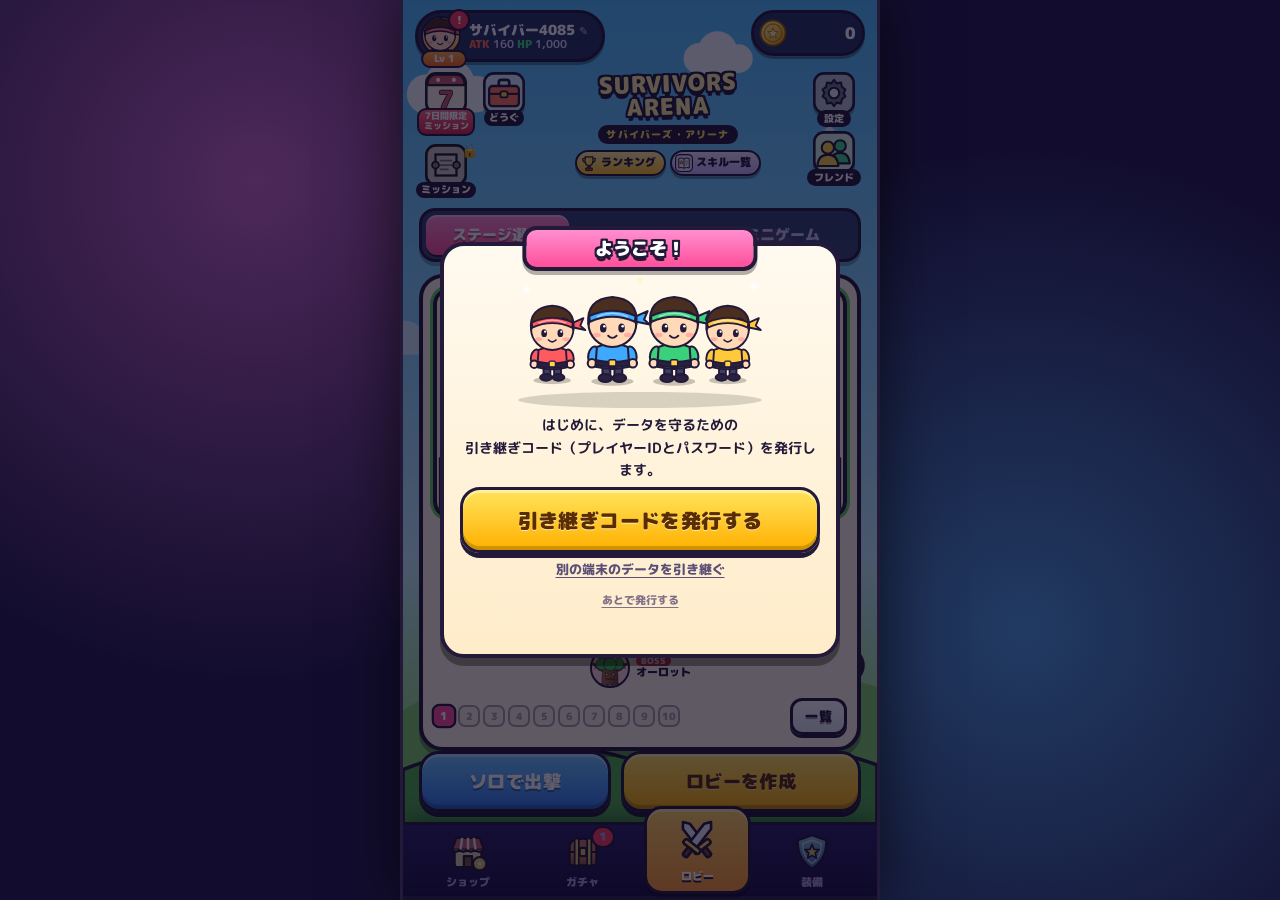
==== commit f36a44d1: "バージョン31" ====
--- a/index.html
+++ b/index.html
@@ -12,7 +12,7 @@
   <link rel="preconnect" href="https://fonts.googleapis.com">
   <link rel="preconnect" href="https://fonts.gstatic.com" crossorigin>
   <link href="https://fonts.googleapis.com/css2?family=M+PLUS+Rounded+1c:wght@500;700;800;900&display=swap" rel="stylesheet">
-  <link rel="stylesheet" href="style.css?v=36">
+  <link rel="stylesheet" href="style.css?v=37">
   <script>
     /* 読み込みに失敗したとき、真っ暗な画面のままにせず原因を表示する（スマホでも分かるように） */
     (function () {
@@ -84,31 +84,31 @@
 
   <noscript>このゲームを遊ぶには JavaScript を有効にしてください。</noscript>
 
-  <script src="config.js?v=36"></script>
-  <script src="gameConfig.js?v=36"></script>
-  <script src="state.js?v=36"></script>
-  <script src="art.js?v=36"></script>
-  <script src="gameArt.js?v=36"></script>
-  <script src="charArt.js?v=36"></script>
-  <script src="ui.js?v=36"></script>
-  <script src="sound.js?v=36"></script>
-  <script src="settings.js?v=36"></script>
-  <script src="cloud.js?v=36"></script>
-  <script src="net.js?v=36"></script>
-  <script src="lobby.js?v=36"></script>
-  <script src="gacha.js?v=36"></script>
-  <script src="equip.js?v=36"></script>
-  <script src="mission.js?v=36"></script>
-  <script src="shop.js?v=36"></script>
-  <script src="friends.js?v=36"></script>
-  <script src="record.js?v=36"></script>
-  <script src="trade.js?v=36"></script>
-  <script src="gifts.js?v=36"></script>
-  <script src="sim.js?v=36"></script>
-  <script src="render.js?v=36"></script>
-  <script src="game.js?v=36"></script>
-  <script src="mgsim.js?v=36"></script>
-  <script src="minigame.js?v=36"></script>
-  <script src="main.js?v=36"></script>
+  <script src="config.js?v=37"></script>
+  <script src="gameConfig.js?v=37"></script>
+  <script src="state.js?v=37"></script>
+  <script src="art.js?v=37"></script>
+  <script src="gameArt.js?v=37"></script>
+  <script src="charArt.js?v=37"></script>
+  <script src="ui.js?v=37"></script>
+  <script src="sound.js?v=37"></script>
+  <script src="settings.js?v=37"></script>
+  <script src="cloud.js?v=37"></script>
+  <script src="net.js?v=37"></script>
+  <script src="lobby.js?v=37"></script>
+  <script src="gacha.js?v=37"></script>
+  <script src="equip.js?v=37"></script>
+  <script src="mission.js?v=37"></script>
+  <script src="shop.js?v=37"></script>
+  <script src="friends.js?v=37"></script>
+  <script src="record.js?v=37"></script>
+  <script src="trade.js?v=37"></script>
+  <script src="gifts.js?v=37"></script>
+  <script src="sim.js?v=37"></script>
+  <script src="render.js?v=37"></script>
+  <script src="game.js?v=37"></script>
+  <script src="mgsim.js?v=37"></script>
+  <script src="minigame.js?v=37"></script>
+  <script src="main.js?v=37"></script>
 </body>
 </html>
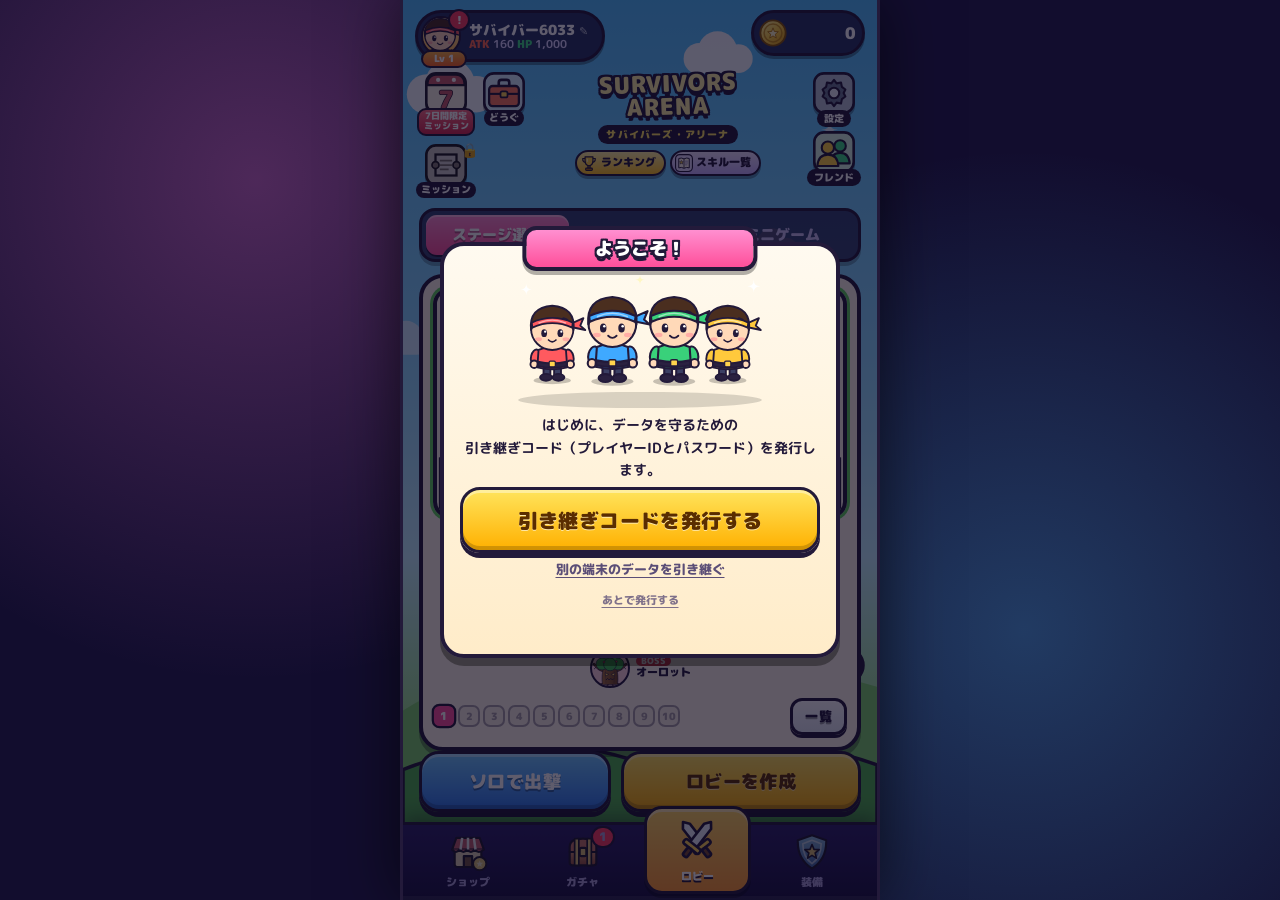
==== commit 5b80b279: "バージョン32" ====
--- a/index.html
+++ b/index.html
@@ -12,7 +12,7 @@
   <link rel="preconnect" href="https://fonts.googleapis.com">
   <link rel="preconnect" href="https://fonts.gstatic.com" crossorigin>
   <link href="https://fonts.googleapis.com/css2?family=M+PLUS+Rounded+1c:wght@500;700;800;900&display=swap" rel="stylesheet">
-  <link rel="stylesheet" href="style.css?v=37">
+  <link rel="stylesheet" href="style.css?v=38">
   <script>
     /* 読み込みに失敗したとき、真っ暗な画面のままにせず原因を表示する（スマホでも分かるように） */
     (function () {
@@ -84,31 +84,31 @@
 
   <noscript>このゲームを遊ぶには JavaScript を有効にしてください。</noscript>
 
-  <script src="config.js?v=37"></script>
-  <script src="gameConfig.js?v=37"></script>
-  <script src="state.js?v=37"></script>
-  <script src="art.js?v=37"></script>
-  <script src="gameArt.js?v=37"></script>
-  <script src="charArt.js?v=37"></script>
-  <script src="ui.js?v=37"></script>
-  <script src="sound.js?v=37"></script>
-  <script src="settings.js?v=37"></script>
-  <script src="cloud.js?v=37"></script>
-  <script src="net.js?v=37"></script>
-  <script src="lobby.js?v=37"></script>
-  <script src="gacha.js?v=37"></script>
-  <script src="equip.js?v=37"></script>
-  <script src="mission.js?v=37"></script>
-  <script src="shop.js?v=37"></script>
-  <script src="friends.js?v=37"></script>
-  <script src="record.js?v=37"></script>
-  <script src="trade.js?v=37"></script>
-  <script src="gifts.js?v=37"></script>
-  <script src="sim.js?v=37"></script>
-  <script src="render.js?v=37"></script>
-  <script src="game.js?v=37"></script>
-  <script src="mgsim.js?v=37"></script>
-  <script src="minigame.js?v=37"></script>
-  <script src="main.js?v=37"></script>
+  <script src="config.js?v=38"></script>
+  <script src="gameConfig.js?v=38"></script>
+  <script src="state.js?v=38"></script>
+  <script src="art.js?v=38"></script>
+  <script src="gameArt.js?v=38"></script>
+  <script src="charArt.js?v=38"></script>
+  <script src="ui.js?v=38"></script>
+  <script src="sound.js?v=38"></script>
+  <script src="settings.js?v=38"></script>
+  <script src="cloud.js?v=38"></script>
+  <script src="net.js?v=38"></script>
+  <script src="lobby.js?v=38"></script>
+  <script src="gacha.js?v=38"></script>
+  <script src="equip.js?v=38"></script>
+  <script src="mission.js?v=38"></script>
+  <script src="shop.js?v=38"></script>
+  <script src="friends.js?v=38"></script>
+  <script src="record.js?v=38"></script>
+  <script src="trade.js?v=38"></script>
+  <script src="gifts.js?v=38"></script>
+  <script src="sim.js?v=38"></script>
+  <script src="render.js?v=38"></script>
+  <script src="game.js?v=38"></script>
+  <script src="mgsim.js?v=38"></script>
+  <script src="minigame.js?v=38"></script>
+  <script src="main.js?v=38"></script>
 </body>
 </html>
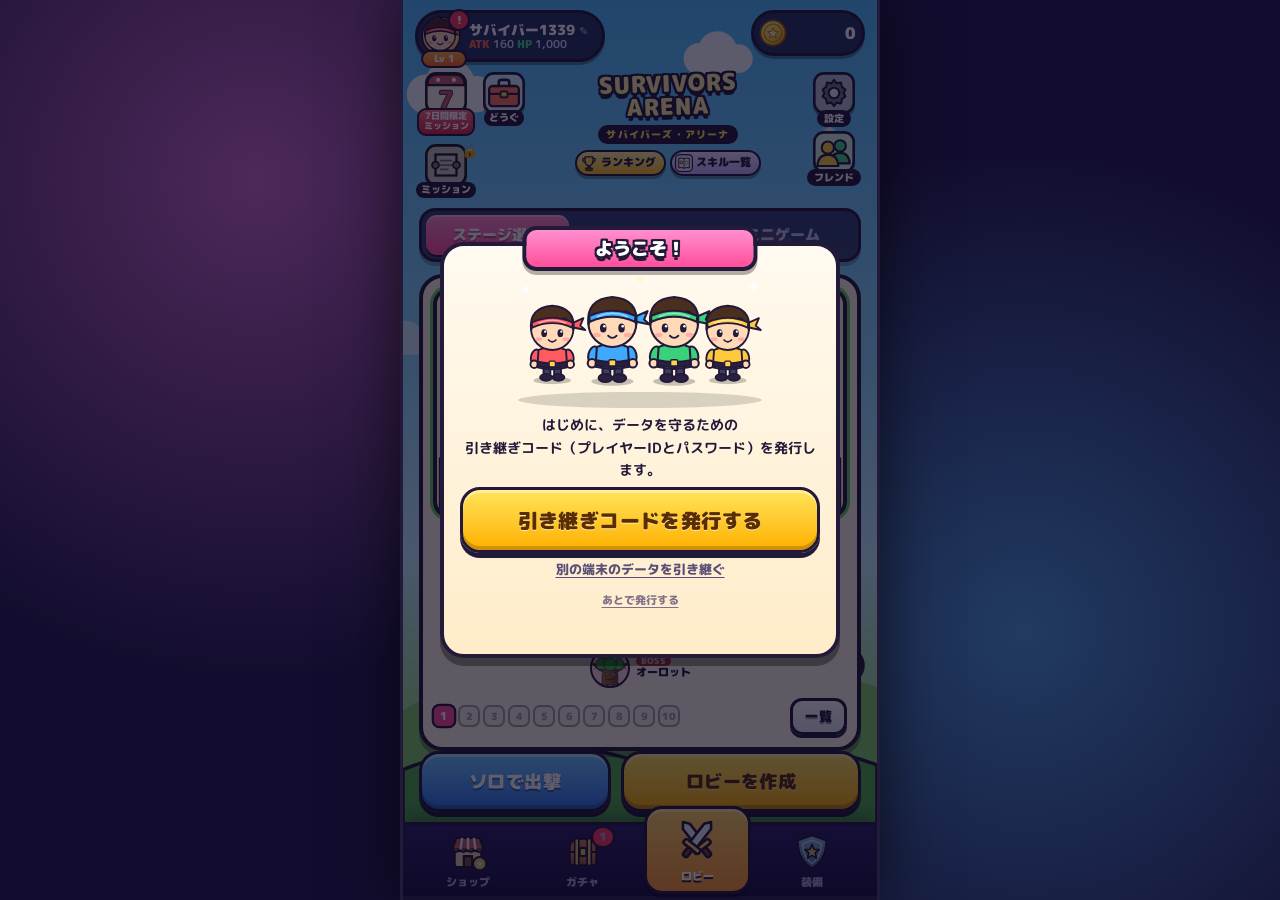
==== commit bf07de4f: "バージョン33" ====
--- a/index.html
+++ b/index.html
@@ -12,7 +12,7 @@
   <link rel="preconnect" href="https://fonts.googleapis.com">
   <link rel="preconnect" href="https://fonts.gstatic.com" crossorigin>
   <link href="https://fonts.googleapis.com/css2?family=M+PLUS+Rounded+1c:wght@500;700;800;900&display=swap" rel="stylesheet">
-  <link rel="stylesheet" href="style.css?v=38">
+  <link rel="stylesheet" href="style.css?v=39">
   <script>
     /* 読み込みに失敗したとき、真っ暗な画面のままにせず原因を表示する（スマホでも分かるように） */
     (function () {
@@ -84,31 +84,31 @@
 
   <noscript>このゲームを遊ぶには JavaScript を有効にしてください。</noscript>
 
-  <script src="config.js?v=38"></script>
-  <script src="gameConfig.js?v=38"></script>
-  <script src="state.js?v=38"></script>
-  <script src="art.js?v=38"></script>
-  <script src="gameArt.js?v=38"></script>
-  <script src="charArt.js?v=38"></script>
-  <script src="ui.js?v=38"></script>
-  <script src="sound.js?v=38"></script>
-  <script src="settings.js?v=38"></script>
-  <script src="cloud.js?v=38"></script>
-  <script src="net.js?v=38"></script>
-  <script src="lobby.js?v=38"></script>
-  <script src="gacha.js?v=38"></script>
-  <script src="equip.js?v=38"></script>
-  <script src="mission.js?v=38"></script>
-  <script src="shop.js?v=38"></script>
-  <script src="friends.js?v=38"></script>
-  <script src="record.js?v=38"></script>
-  <script src="trade.js?v=38"></script>
-  <script src="gifts.js?v=38"></script>
-  <script src="sim.js?v=38"></script>
-  <script src="render.js?v=38"></script>
-  <script src="game.js?v=38"></script>
-  <script src="mgsim.js?v=38"></script>
-  <script src="minigame.js?v=38"></script>
-  <script src="main.js?v=38"></script>
+  <script src="config.js?v=39"></script>
+  <script src="gameConfig.js?v=39"></script>
+  <script src="state.js?v=39"></script>
+  <script src="art.js?v=39"></script>
+  <script src="gameArt.js?v=39"></script>
+  <script src="charArt.js?v=39"></script>
+  <script src="ui.js?v=39"></script>
+  <script src="sound.js?v=39"></script>
+  <script src="settings.js?v=39"></script>
+  <script src="cloud.js?v=39"></script>
+  <script src="net.js?v=39"></script>
+  <script src="lobby.js?v=39"></script>
+  <script src="gacha.js?v=39"></script>
+  <script src="equip.js?v=39"></script>
+  <script src="mission.js?v=39"></script>
+  <script src="shop.js?v=39"></script>
+  <script src="friends.js?v=39"></script>
+  <script src="record.js?v=39"></script>
+  <script src="trade.js?v=39"></script>
+  <script src="gifts.js?v=39"></script>
+  <script src="sim.js?v=39"></script>
+  <script src="render.js?v=39"></script>
+  <script src="game.js?v=39"></script>
+  <script src="mgsim.js?v=39"></script>
+  <script src="minigame.js?v=39"></script>
+  <script src="main.js?v=39"></script>
 </body>
 </html>
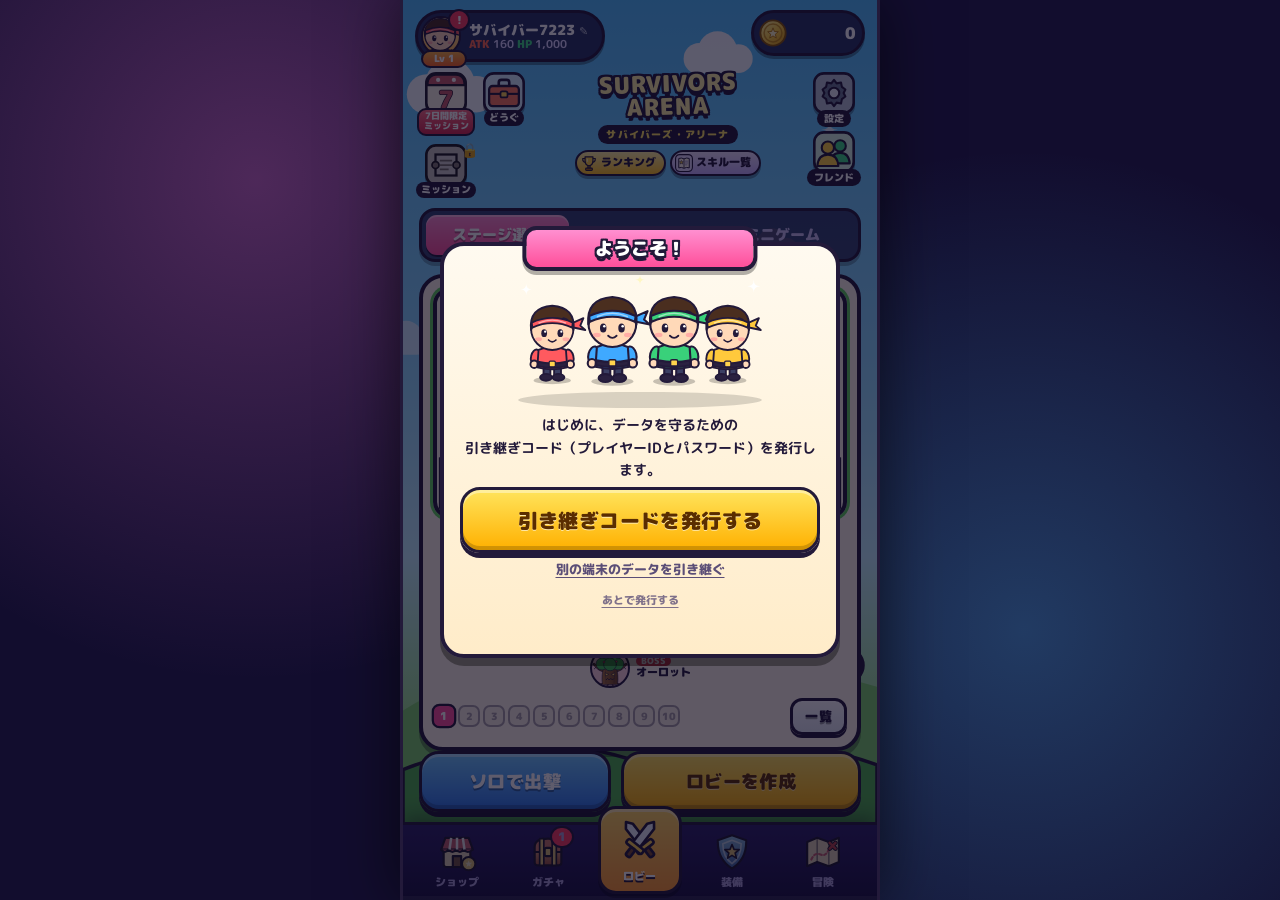
==== commit 56be69db: "バージョン34" ====
--- a/index.html
+++ b/index.html
@@ -12,7 +12,7 @@
   <link rel="preconnect" href="https://fonts.googleapis.com">
   <link rel="preconnect" href="https://fonts.gstatic.com" crossorigin>
   <link href="https://fonts.googleapis.com/css2?family=M+PLUS+Rounded+1c:wght@500;700;800;900&display=swap" rel="stylesheet">
-  <link rel="stylesheet" href="style.css?v=39">
+  <link rel="stylesheet" href="style.css?v=40">
   <script>
     /* 読み込みに失敗したとき、真っ暗な画面のままにせず原因を表示する（スマホでも分かるように） */
     (function () {
@@ -57,13 +57,14 @@
       </div>
     </header>
 
-    <!-- 3つの画面を横に並べて、下のバーで切り替える -->
+    <!-- 5つの画面を横に並べて、下のバーで切り替える -->
     <main class="screens">
       <div class="screens-track" id="screens-track">
         <section class="screen screen-shop" id="screen-shop" aria-label="ショップ"></section>
         <section class="screen screen-gacha" id="screen-gacha" aria-label="ガチャ"></section>
         <section class="screen screen-lobby" id="screen-lobby" aria-label="ロビー"></section>
         <section class="screen screen-equip" id="screen-equip" aria-label="装備"></section>
+        <section class="screen screen-adventure" id="screen-adventure" aria-label="冒険"></section>
       </div>
     </main>
 
@@ -73,6 +74,7 @@
       <button class="nav-btn" data-screen="1"><span class="nav-icon" data-icon="gacha"></span><span class="nav-label">ガチャ</span></button>
       <button class="nav-btn active" data-screen="2"><span class="nav-icon" data-icon="lobby"></span><span class="nav-label">ロビー</span></button>
       <button class="nav-btn" data-screen="3"><span class="nav-icon" data-icon="equip"></span><span class="nav-label">装備</span></button>
+      <button class="nav-btn" data-screen="4"><span class="nav-icon" data-icon="adventure"></span><span class="nav-label">冒険</span></button>
     </nav>
 
     <!-- ロビー（ルーム）画面：作成・参加後に表示 -->
@@ -84,31 +86,32 @@
 
   <noscript>このゲームを遊ぶには JavaScript を有効にしてください。</noscript>
 
-  <script src="config.js?v=39"></script>
-  <script src="gameConfig.js?v=39"></script>
-  <script src="state.js?v=39"></script>
-  <script src="art.js?v=39"></script>
-  <script src="gameArt.js?v=39"></script>
-  <script src="charArt.js?v=39"></script>
-  <script src="ui.js?v=39"></script>
-  <script src="sound.js?v=39"></script>
-  <script src="settings.js?v=39"></script>
-  <script src="cloud.js?v=39"></script>
-  <script src="net.js?v=39"></script>
-  <script src="lobby.js?v=39"></script>
-  <script src="gacha.js?v=39"></script>
-  <script src="equip.js?v=39"></script>
-  <script src="mission.js?v=39"></script>
-  <script src="shop.js?v=39"></script>
-  <script src="friends.js?v=39"></script>
-  <script src="record.js?v=39"></script>
-  <script src="trade.js?v=39"></script>
-  <script src="gifts.js?v=39"></script>
-  <script src="sim.js?v=39"></script>
-  <script src="render.js?v=39"></script>
-  <script src="game.js?v=39"></script>
-  <script src="mgsim.js?v=39"></script>
-  <script src="minigame.js?v=39"></script>
-  <script src="main.js?v=39"></script>
+  <script src="config.js?v=40"></script>
+  <script src="gameConfig.js?v=40"></script>
+  <script src="state.js?v=40"></script>
+  <script src="art.js?v=40"></script>
+  <script src="gameArt.js?v=40"></script>
+  <script src="charArt.js?v=40"></script>
+  <script src="ui.js?v=40"></script>
+  <script src="sound.js?v=40"></script>
+  <script src="settings.js?v=40"></script>
+  <script src="cloud.js?v=40"></script>
+  <script src="net.js?v=40"></script>
+  <script src="lobby.js?v=40"></script>
+  <script src="gacha.js?v=40"></script>
+  <script src="equip.js?v=40"></script>
+  <script src="mission.js?v=40"></script>
+  <script src="shop.js?v=40"></script>
+  <script src="adventure.js?v=40"></script>
+  <script src="friends.js?v=40"></script>
+  <script src="record.js?v=40"></script>
+  <script src="trade.js?v=40"></script>
+  <script src="gifts.js?v=40"></script>
+  <script src="sim.js?v=40"></script>
+  <script src="render.js?v=40"></script>
+  <script src="game.js?v=40"></script>
+  <script src="mgsim.js?v=40"></script>
+  <script src="minigame.js?v=40"></script>
+  <script src="main.js?v=40"></script>
 </body>
 </html>
--- a/style.css
+++ b/style.css
@@ -1618,9 +1618,9 @@
 /* =========================================================
  *  v8：ショップ・S装備・ミシック・武器一覧・キャラのレベル・デイリー・フレンド
  * ========================================================= */
-/* ---- 画面が4つ（ショップ・ガチャ・ロビー・装備） ---- */
-.screens-track { width: 400%; }
-.screen { width: 25%; }
+/* ---- 画面が5つ（ショップ・ガチャ・ロビー・装備・冒険（v29）） ---- */
+.screens-track { width: 500%; }
+.screen { width: 20%; }
 .nav-label { font-size: 11px; }
 
 /* ---- S装備・SS（金色のマーク） ---- */
@@ -2289,7 +2289,9 @@
 html.lite .cf-lp::after,
 html.lite .icard.cf-big,
 html.lite .lv-card.evo,
-html.lite .room-pill { animation: none !important; }
+html.lite .room-pill,
+html.lite .adv-hero,
+html.lite .adv-stage svg { animation: none !important; }
 html.lite .icard-bolts path { filter: none !important; }
 html.lite .icard .item-art, html.lite .fz3 .item-art { filter: none !important; }
 html.lite .rl-cell.hit svg { animation: rlHit .45s ease-in-out 4 alternate !important; }
@@ -2412,3 +2414,45 @@
 .sync-rows small { font-size: 10px; font-weight: 800; color: #6b5a44; }
 .sync-rows b { font-size: 13px; }
 .modal-sync .modal-buttons { flex-direction: column; }
+
+/* =========================================================
+ *  v29：冒険（下のバーのいちばん右）
+ * ========================================================= */
+.screen-adventure { background: linear-gradient(#ffcf7a 0%, #ff9f5a 30%, #c8607a 62%, #4a2a7a 100%); }
+.adv-bg { background:
+  radial-gradient(circle at 80% 8%, rgba(255, 250, 210, .9) 0 34px, rgba(255, 240, 180, .35) 35px, transparent 90px),
+  repeating-linear-gradient(-35deg, rgba(255, 255, 255, .05) 0 16px, transparent 16px 32px); }
+.adv-head { display: flex; align-items: center; gap: 10px; margin: 4px 0 10px; }
+.adv-ic { width: 64px; height: 64px; flex: none; filter: drop-shadow(0 3px 0 rgba(0, 0, 0, .3)); }
+.adv-ic svg { width: 100%; height: 100%; }
+.adv-title { display: block; font-size: 28px; color: #fff3a0; }
+.adv-head small { font-size: 12px; font-weight: 800; }
+.adv-card { background: var(--cream); color: var(--ink); border: 4px solid var(--ink); border-radius: 24px; padding: 10px 10px 14px; box-shadow: 0 6px 0 rgba(0, 0, 0, .3); }
+.adv-scene { position: relative; height: 170px; border: 3px solid var(--ink); border-radius: 16px; overflow: hidden; background: #8fdcff; }
+.adv-stage { position: absolute; inset: 0; }
+.adv-stage svg { width: 130%; height: 100%; animation: advPan 16s linear infinite alternate; }
+@keyframes advPan { from { transform: translateX(0); } to { transform: translateX(-23%); } }
+.adv-hero { position: absolute; left: 50%; bottom: 6px; width: 74px; height: 88px; margin-left: -37px; animation: advWalk .55s ease-in-out infinite; transform-origin: 50% 100%; }
+.adv-hero svg { width: 100%; height: 100%; }
+@keyframes advWalk { 0%, 100% { transform: translateY(0) rotate(-3deg); } 50% { transform: translateY(-6px) rotate(3deg); } }
+.adv-scene.full .adv-hero { animation: none; }
+.adv-where { position: absolute; left: 8px; top: 8px; right: 8px; font-size: 12px; font-weight: 900; color: #fff; background: rgba(20, 14, 50, .72); border: 2px solid var(--ink); border-radius: 999px; padding: 2px 10px; text-align: center; white-space: nowrap; overflow: hidden; text-overflow: ellipsis; }
+.adv-time { display: flex; align-items: baseline; justify-content: center; gap: 6px; margin: 10px 0 4px; }
+.adv-time small { font-size: 12px; font-weight: 900; color: #6b5a44; }
+.adv-time b { font-size: 26px; font-weight: 900; font-variant-numeric: tabular-nums; }
+.adv-time span { font-size: 13px; font-weight: 900; color: #6b5a44; }
+.adv-bar { position: relative; height: 16px; border: 3px solid var(--ink); border-radius: 10px; background: #e9e0cc; overflow: hidden; }
+.adv-bar i { position: absolute; left: 0; top: 0; bottom: 0; width: 0; background: linear-gradient(#ffe45c, #ff9a2e); transition: width .4s; }
+.adv-next { text-align: center; font-size: 13px; font-weight: 800; margin: 6px 0 8px; }
+.adv-next b { font-variant-numeric: tabular-nums; color: #ff4f9a; }
+.adv-full { color: #e8402a !important; margin-right: 4px; }
+.adv-rewards { display: grid; grid-template-columns: 1fr 1fr; gap: 8px; margin-bottom: 10px; }
+.adv-rw { display: flex; flex-direction: column; align-items: center; gap: 2px; padding: 8px 4px; background: #fff; border: 3px solid var(--ink); border-radius: 16px; }
+.adv-rw svg { width: 40px; height: 40px; }
+.adv-rw b { font-size: 22px; font-weight: 900; }
+.adv-rw small { font-size: 11px; font-weight: 800; color: #6b5a44; }
+.adv-claim { width: 100%; }
+.adv-rate { text-align: center; font-size: 12px; font-weight: 800; margin: 8px 0 0; line-height: 1.5; }
+.adv-rate small { display: block; font-size: 10.5px; color: #6b5a44; }
+.adv-note { margin-top: 10px; }
+.nav-badge.max { font-size: 9px; padding: 0 4px; right: 12%; }
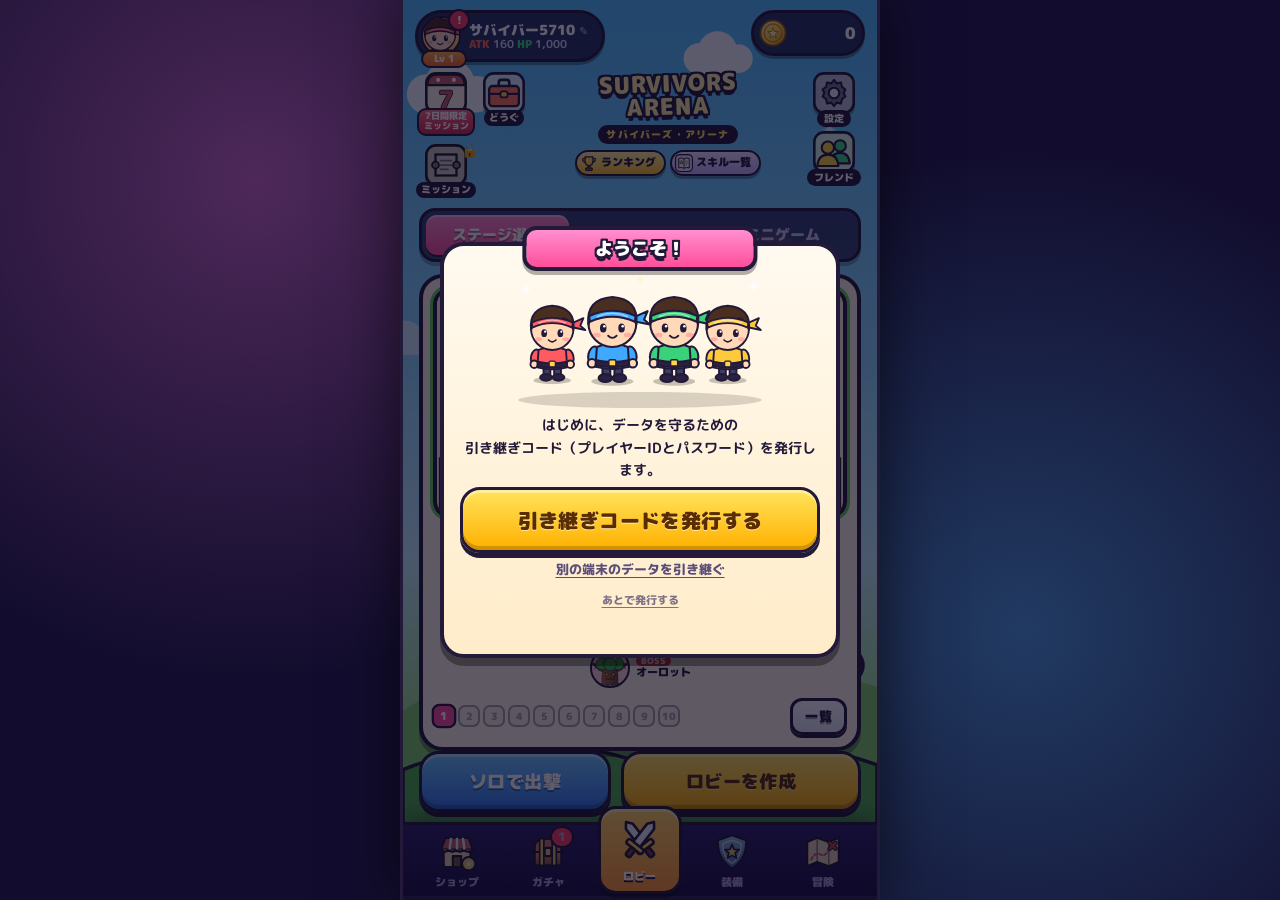
==== commit 2327af61: "バージョン36" ====
--- a/index.html
+++ b/index.html
@@ -12,7 +12,7 @@
   <link rel="preconnect" href="https://fonts.googleapis.com">
   <link rel="preconnect" href="https://fonts.gstatic.com" crossorigin>
   <link href="https://fonts.googleapis.com/css2?family=M+PLUS+Rounded+1c:wght@500;700;800;900&display=swap" rel="stylesheet">
-  <link rel="stylesheet" href="style.css?v=40">
+  <link rel="stylesheet" href="style.css?v=41">
   <script>
     /* 読み込みに失敗したとき、真っ暗な画面のままにせず原因を表示する（スマホでも分かるように） */
     (function () {
@@ -86,32 +86,32 @@
 
   <noscript>このゲームを遊ぶには JavaScript を有効にしてください。</noscript>
 
-  <script src="config.js?v=40"></script>
-  <script src="gameConfig.js?v=40"></script>
-  <script src="state.js?v=40"></script>
-  <script src="art.js?v=40"></script>
-  <script src="gameArt.js?v=40"></script>
-  <script src="charArt.js?v=40"></script>
-  <script src="ui.js?v=40"></script>
-  <script src="sound.js?v=40"></script>
-  <script src="settings.js?v=40"></script>
-  <script src="cloud.js?v=40"></script>
-  <script src="net.js?v=40"></script>
-  <script src="lobby.js?v=40"></script>
-  <script src="gacha.js?v=40"></script>
-  <script src="equip.js?v=40"></script>
-  <script src="mission.js?v=40"></script>
-  <script src="shop.js?v=40"></script>
-  <script src="adventure.js?v=40"></script>
-  <script src="friends.js?v=40"></script>
-  <script src="record.js?v=40"></script>
-  <script src="trade.js?v=40"></script>
-  <script src="gifts.js?v=40"></script>
-  <script src="sim.js?v=40"></script>
-  <script src="render.js?v=40"></script>
-  <script src="game.js?v=40"></script>
-  <script src="mgsim.js?v=40"></script>
-  <script src="minigame.js?v=40"></script>
-  <script src="main.js?v=40"></script>
+  <script src="config.js?v=41"></script>
+  <script src="gameConfig.js?v=41"></script>
+  <script src="state.js?v=41"></script>
+  <script src="art.js?v=41"></script>
+  <script src="gameArt.js?v=41"></script>
+  <script src="charArt.js?v=41"></script>
+  <script src="ui.js?v=41"></script>
+  <script src="sound.js?v=41"></script>
+  <script src="settings.js?v=41"></script>
+  <script src="cloud.js?v=41"></script>
+  <script src="net.js?v=41"></script>
+  <script src="lobby.js?v=41"></script>
+  <script src="gacha.js?v=41"></script>
+  <script src="equip.js?v=41"></script>
+  <script src="mission.js?v=41"></script>
+  <script src="shop.js?v=41"></script>
+  <script src="adventure.js?v=41"></script>
+  <script src="friends.js?v=41"></script>
+  <script src="record.js?v=41"></script>
+  <script src="trade.js?v=41"></script>
+  <script src="gifts.js?v=41"></script>
+  <script src="sim.js?v=41"></script>
+  <script src="render.js?v=41"></script>
+  <script src="game.js?v=41"></script>
+  <script src="mgsim.js?v=41"></script>
+  <script src="minigame.js?v=41"></script>
+  <script src="main.js?v=41"></script>
 </body>
 </html>
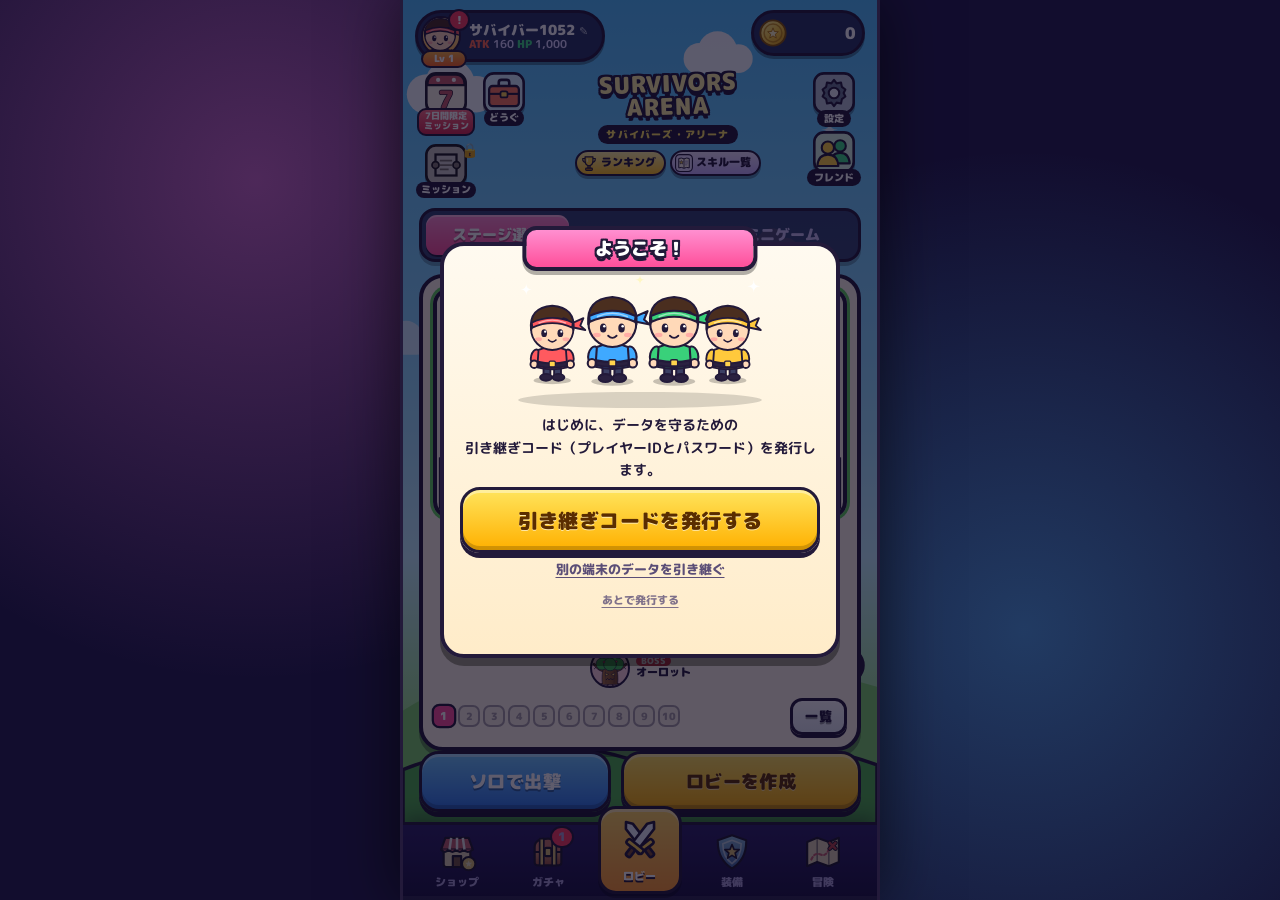
==== commit ca6c9096: "バージョン37" ====
--- a/index.html
+++ b/index.html
@@ -12,7 +12,7 @@
   <link rel="preconnect" href="https://fonts.googleapis.com">
   <link rel="preconnect" href="https://fonts.gstatic.com" crossorigin>
   <link href="https://fonts.googleapis.com/css2?family=M+PLUS+Rounded+1c:wght@500;700;800;900&display=swap" rel="stylesheet">
-  <link rel="stylesheet" href="style.css?v=41">
+  <link rel="stylesheet" href="style.css?v=43">
   <script>
     /* 読み込みに失敗したとき、真っ暗な画面のままにせず原因を表示する（スマホでも分かるように） */
     (function () {
@@ -86,32 +86,32 @@
 
   <noscript>このゲームを遊ぶには JavaScript を有効にしてください。</noscript>
 
-  <script src="config.js?v=41"></script>
-  <script src="gameConfig.js?v=41"></script>
-  <script src="state.js?v=41"></script>
-  <script src="art.js?v=41"></script>
-  <script src="gameArt.js?v=41"></script>
-  <script src="charArt.js?v=41"></script>
-  <script src="ui.js?v=41"></script>
-  <script src="sound.js?v=41"></script>
-  <script src="settings.js?v=41"></script>
-  <script src="cloud.js?v=41"></script>
-  <script src="net.js?v=41"></script>
-  <script src="lobby.js?v=41"></script>
-  <script src="gacha.js?v=41"></script>
-  <script src="equip.js?v=41"></script>
-  <script src="mission.js?v=41"></script>
-  <script src="shop.js?v=41"></script>
-  <script src="adventure.js?v=41"></script>
-  <script src="friends.js?v=41"></script>
-  <script src="record.js?v=41"></script>
-  <script src="trade.js?v=41"></script>
-  <script src="gifts.js?v=41"></script>
-  <script src="sim.js?v=41"></script>
-  <script src="render.js?v=41"></script>
-  <script src="game.js?v=41"></script>
-  <script src="mgsim.js?v=41"></script>
-  <script src="minigame.js?v=41"></script>
-  <script src="main.js?v=41"></script>
+  <script src="config.js?v=43"></script>
+  <script src="gameConfig.js?v=43"></script>
+  <script src="state.js?v=43"></script>
+  <script src="art.js?v=43"></script>
+  <script src="gameArt.js?v=43"></script>
+  <script src="charArt.js?v=43"></script>
+  <script src="ui.js?v=43"></script>
+  <script src="sound.js?v=43"></script>
+  <script src="settings.js?v=43"></script>
+  <script src="cloud.js?v=43"></script>
+  <script src="net.js?v=43"></script>
+  <script src="lobby.js?v=43"></script>
+  <script src="gacha.js?v=43"></script>
+  <script src="equip.js?v=43"></script>
+  <script src="mission.js?v=43"></script>
+  <script src="shop.js?v=43"></script>
+  <script src="adventure.js?v=43"></script>
+  <script src="friends.js?v=43"></script>
+  <script src="record.js?v=43"></script>
+  <script src="trade.js?v=43"></script>
+  <script src="gifts.js?v=43"></script>
+  <script src="sim.js?v=43"></script>
+  <script src="render.js?v=43"></script>
+  <script src="game.js?v=43"></script>
+  <script src="mgsim.js?v=43"></script>
+  <script src="minigame.js?v=43"></script>
+  <script src="main.js?v=43"></script>
 </body>
 </html>
--- a/style.css
+++ b/style.css
@@ -2456,3 +2456,18 @@
 .adv-rate small { display: block; font-size: 10.5px; color: #6b5a44; }
 .adv-note { margin-top: 10px; }
 .nav-badge.max { font-size: 9px; padding: 0 4px; right: 12%; }
+
+/* v30：宝箱で2つ・3つ★が上がる */
+.rl-sub small { display: block; font-size: 11px; color: #ffe45c; font-weight: 900; }
+.rl-bonus { min-height: 22px; font-size: 18px; font-weight: 900; color: #ffe45c; text-shadow: 0 2px 0 var(--ink), 2px 0 0 var(--ink), -2px 0 0 var(--ink), 0 -2px 0 var(--ink); opacity: 0; }
+.rl-bonus.show { animation: rlBonus .5s cubic-bezier(.3, 1.6, .5, 1) forwards; }
+@keyframes rlBonus { from { opacity: 0; transform: scale(.6); } to { opacity: 1; transform: none; } }
+.rl-row { display: flex; flex-direction: column; align-items: center; }
+.rl-result.multi { gap: 2px; }
+.rl-result.multi .rl-row { flex-direction: row; gap: 8px; }
+.rl-result.multi b { font-size: 16px; }
+.rl-result.multi .rl-stars i { font-size: 14px; }
+
+/* v31：全部上がりきったあとのレベルアップで選べるコイン */
+.lv-card.coins { background: linear-gradient(#fff8d6, #ffe08a); }
+.lv-card.coins .lv-icon svg { width: 100%; height: 100%; }
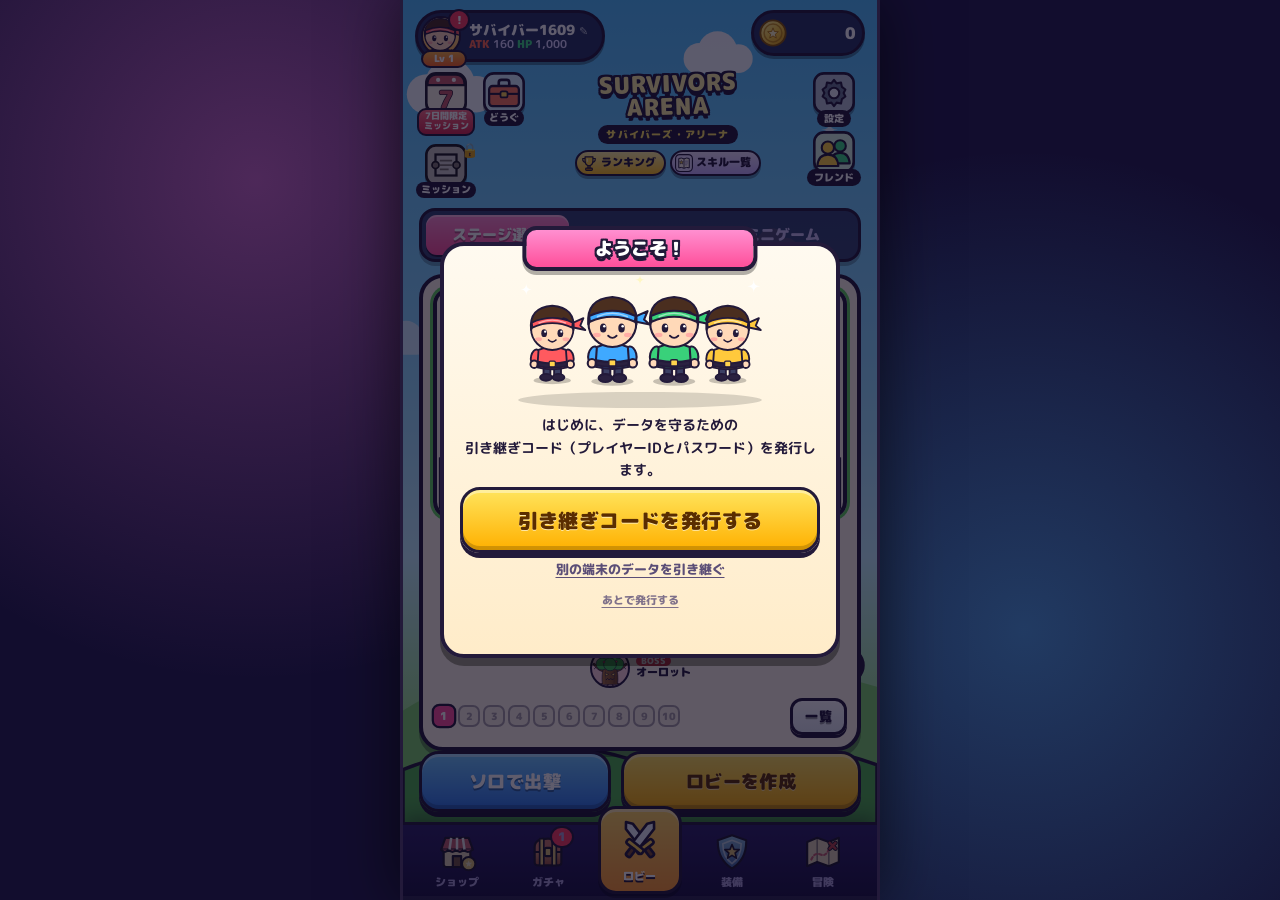
==== commit f6912860: "バージョン38" ====
--- a/index.html
+++ b/index.html
@@ -12,7 +12,7 @@
   <link rel="preconnect" href="https://fonts.googleapis.com">
   <link rel="preconnect" href="https://fonts.gstatic.com" crossorigin>
   <link href="https://fonts.googleapis.com/css2?family=M+PLUS+Rounded+1c:wght@500;700;800;900&display=swap" rel="stylesheet">
-  <link rel="stylesheet" href="style.css?v=43">
+  <link rel="stylesheet" href="style.css?v=44">
   <script>
     /* 読み込みに失敗したとき、真っ暗な画面のままにせず原因を表示する（スマホでも分かるように） */
     (function () {
@@ -86,32 +86,32 @@
 
   <noscript>このゲームを遊ぶには JavaScript を有効にしてください。</noscript>
 
-  <script src="config.js?v=43"></script>
-  <script src="gameConfig.js?v=43"></script>
-  <script src="state.js?v=43"></script>
-  <script src="art.js?v=43"></script>
-  <script src="gameArt.js?v=43"></script>
-  <script src="charArt.js?v=43"></script>
-  <script src="ui.js?v=43"></script>
-  <script src="sound.js?v=43"></script>
-  <script src="settings.js?v=43"></script>
-  <script src="cloud.js?v=43"></script>
-  <script src="net.js?v=43"></script>
-  <script src="lobby.js?v=43"></script>
-  <script src="gacha.js?v=43"></script>
-  <script src="equip.js?v=43"></script>
-  <script src="mission.js?v=43"></script>
-  <script src="shop.js?v=43"></script>
-  <script src="adventure.js?v=43"></script>
-  <script src="friends.js?v=43"></script>
-  <script src="record.js?v=43"></script>
-  <script src="trade.js?v=43"></script>
-  <script src="gifts.js?v=43"></script>
-  <script src="sim.js?v=43"></script>
-  <script src="render.js?v=43"></script>
-  <script src="game.js?v=43"></script>
-  <script src="mgsim.js?v=43"></script>
-  <script src="minigame.js?v=43"></script>
-  <script src="main.js?v=43"></script>
+  <script src="config.js?v=44"></script>
+  <script src="gameConfig.js?v=44"></script>
+  <script src="state.js?v=44"></script>
+  <script src="art.js?v=44"></script>
+  <script src="gameArt.js?v=44"></script>
+  <script src="charArt.js?v=44"></script>
+  <script src="ui.js?v=44"></script>
+  <script src="sound.js?v=44"></script>
+  <script src="settings.js?v=44"></script>
+  <script src="cloud.js?v=44"></script>
+  <script src="net.js?v=44"></script>
+  <script src="lobby.js?v=44"></script>
+  <script src="gacha.js?v=44"></script>
+  <script src="equip.js?v=44"></script>
+  <script src="mission.js?v=44"></script>
+  <script src="shop.js?v=44"></script>
+  <script src="adventure.js?v=44"></script>
+  <script src="friends.js?v=44"></script>
+  <script src="record.js?v=44"></script>
+  <script src="trade.js?v=44"></script>
+  <script src="gifts.js?v=44"></script>
+  <script src="sim.js?v=44"></script>
+  <script src="render.js?v=44"></script>
+  <script src="game.js?v=44"></script>
+  <script src="mgsim.js?v=44"></script>
+  <script src="minigame.js?v=44"></script>
+  <script src="main.js?v=44"></script>
 </body>
 </html>
